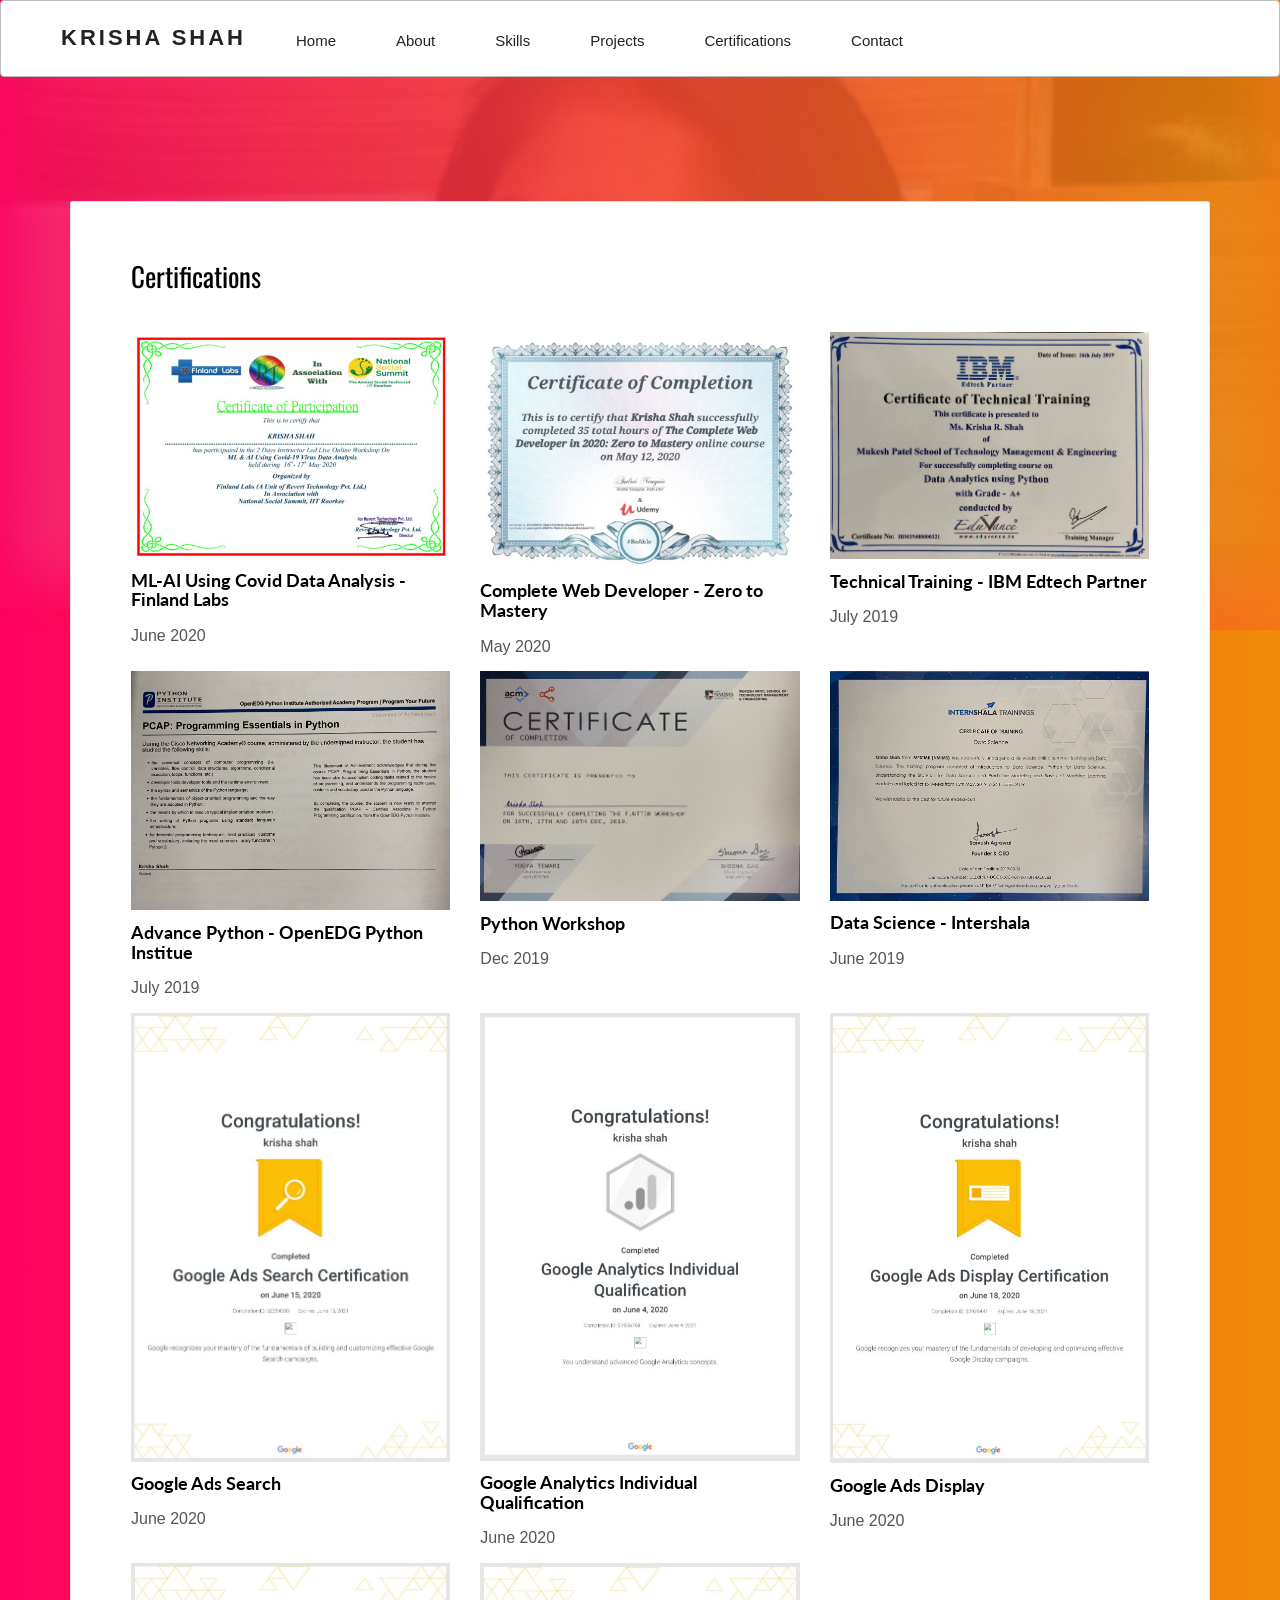
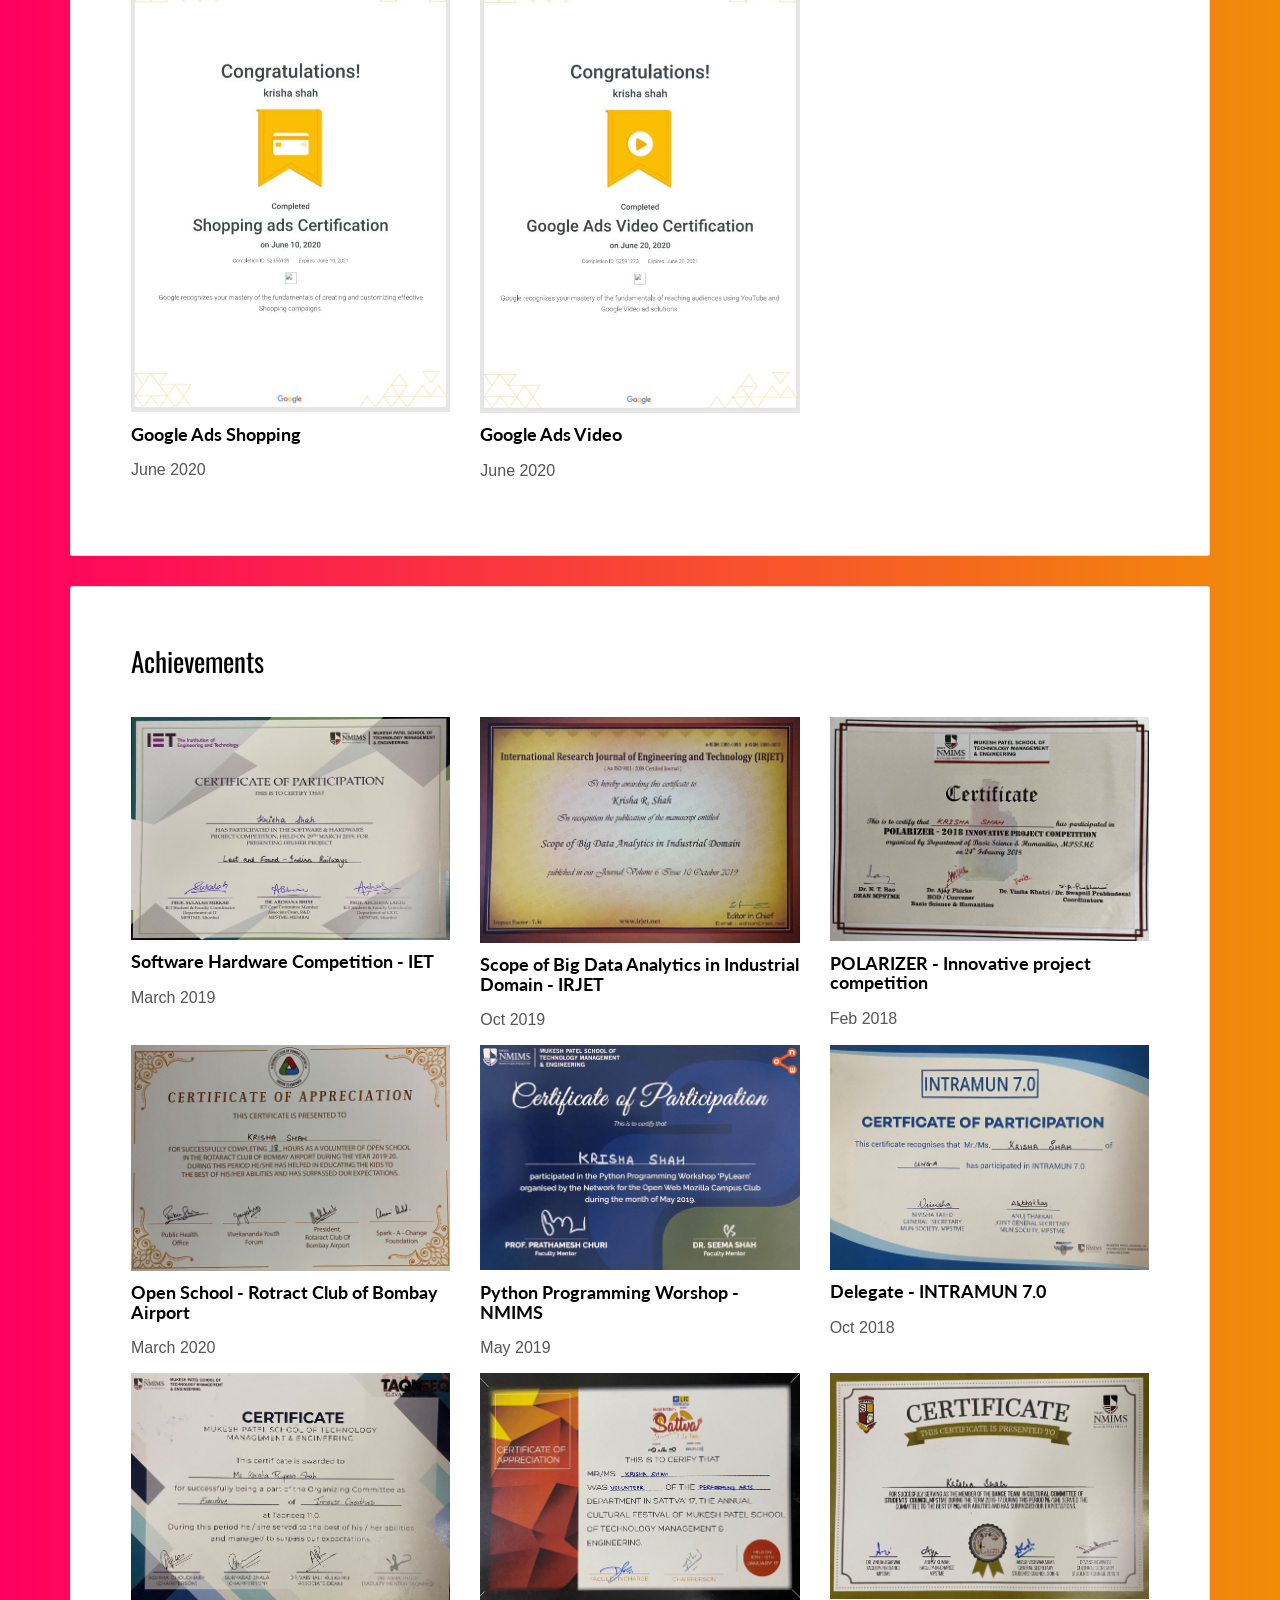
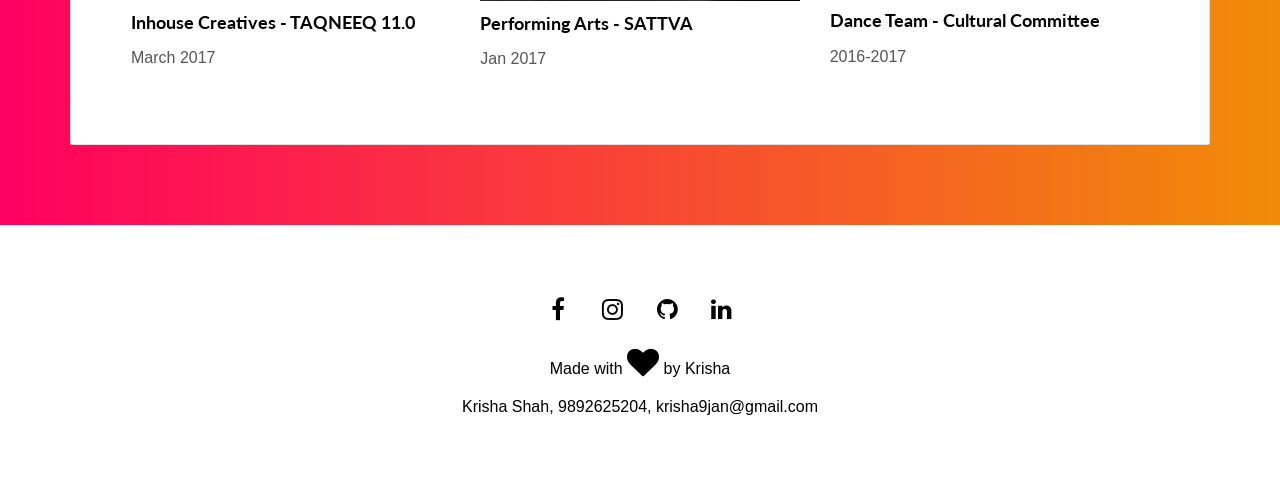
==== certificate.html @ e941fe4f "upload" ====
<!DOCTYPE html>
<html lang="en">
  <head>
    <meta charset="UTF-8">
    <meta content="width=device-width,initial-scale=1" name="viewport">
    <meta content="description" name="description">
    <meta content="A personalized digital CV" name="krisha shah">

    <title>Portfolio | Certificate</title>

    <link rel="apple-touch-icon" sizes="180x180" href="./assets/apple-icon-180x180.png">
    <link href="./assets/favicon.ico" rel="icon">
    <link href="./css/main.d8e0d294un.css" rel="stylesheet">

    <link href="./css/ham-menu.css" rel="stylesheet">
    <link href="./css/footer.css" rel="stylesheet">

  </head>
  <body>
    <!-- Pre loader Start -->
    <div id="preloader" style="display: none;">
      <div id="status" style="display: none;"> 
      </div>
    </div>
    <!-- Preloader End -->
    <div class="background-color-layer" style="background-image: url('./assets/images/img-01.jpg')"></div>
    <main class="content-wrapper">

      <!-- Navbar Menu Start -->
      <nav id="hamnav" class="zone sticky">
        <ul class="main-nav">
          <div class="nav-brand">
            <li><a href="./index.html" style="font-family: 'Raleway', sans-serif; text-decoration: none; ">KRISHA SHAH</a></li>
          </div>
        <!-- [THE HAMBURGER] -->
        <label for="hamburger" style="">&#9776;</label>
        <input type="checkbox" id="hamburger"/>
        <!-- [MENU ITEMS] -->
        
          <div id="hamitems" class="navbar-right">
            <li><a href="./index.html">Home</a></li>
            <li><a href="./index.html">About</a></li>
            <li><a href="./index.html">Skills </a></li>
            <li><a href="./project.html">Projects</a></li>
            <li><a href="./certificate.html">Certifications</a></li>
            <li><a href="./contact.html">Contact</a></li>
          </div>

        </ul>
      </nav>
      <!-- Navbar Menu End -->

    
      <header class="white-text-container section-container">
        <div class="text-center">
          <br>
          <br>
          <br>
          <br>

        </div>
      </header>
      <!-- Add your site or app content here -->
 
 <div class="container">
   <div class="row">
     <div class="col-xs-12">

        <div class="card">
          <div class="card-block">
            <h2>Certifications</h2>
            <div class="row">
              <div class="col-md-4">
                <img src="./assets/images/certificate_1.jpg" class="img-responsive1" alt="">
                <h3 class="h5">ML-AI Using Covid Data Analysis - Finland Labs</h3>
                <p>June 2020</p>
              </div>
              <div class="col-md-4">
                <img src="./assets/images/certificate_2.jpg" class="img-responsive1" alt="">
                <h3 class="h5">Complete Web Developer - Zero to Mastery</h3>
                <p>May 2020</p>
              </div>
              <div class="col-md-4">
                <img src="./assets/images/certificate_3.jpg" class="img-responsive1" alt="">
                <h3 class="h5">Technical Training - IBM Edtech Partner</h3>
                <p>July 2019</p>
              </div>
            </div>
            <div class="row">
              <div class="col-md-4">
                <img src="./assets/images/certificate_4.jpg" class="img-responsive1" alt="">
                <h3 class="h5">Advance Python - OpenEDG Python Institue</h3>
                <p>July 2019</p>
              </div>
              <div class="col-md-4">
                <img src="./assets/images/certificate_5.jpg" class="img-responsive1" alt="">
                <h3 class="h5">Python Workshop</h3>
                <p>Dec 2019</p>
              </div>
              <div class="col-md-4">
                <img src="./assets/images/certificate_6.jpg" class="img-responsive1" alt="">
                <h3 class="h5">Data Science - Intershala</h3>
                <p>June 2019</p>
              </div>
            </div>
            <div class="row">
              <div class="col-md-4">
                <img src="./assets/images/certificate_7.jpg" class="img-responsive1" alt="">
                <h3 class="h5">Google Ads Search</h3>
                <p>June 2020</p>
              </div>
              <div class="col-md-4">
                <img src="./assets/images/certificate_8.jpg" class="img-responsive1" alt="">
                <h3 class="h5">Google Analytics Individual Qualification</h3>
                <p>June 2020</p>
              </div>
              <div class="col-md-4">
                <img src="./assets/images/certificate_9.jpg" class="img-responsive1" alt="">
                <h3 class="h5">Google Ads Display</h3>
                <p>June 2020</p>
              </div>
            </div>
            <div class="row">
              <div class="col-md-4">
                <img src="./assets/images/certificate_10.jpg" class="img-responsive1" alt="">
                <h3 class="h5">Google Ads Shopping</h3>
                <p>June 2020</p>
              </div>
              <div class="col-md-4">
                <img src="./assets/images/certificate_11.jpg" class="img-responsive1" alt="">
                <h3 class="h5">Google Ads Video</h3>
                <p>June 2020</p>
              </div>
              
            </div>
          </div>
        </div>
   
        <div class="card">
          <div class="card-block">
            <h2>Achievements</h2>
            <div class="row">
              <div class="col-md-4">
                <img src="./assets/images/achieve_1.jpg" class="img-responsive1" alt="">
                <h3 class="h5">Software Hardware Competition - IET</h3>
                <p>March 2019</p>
              </div>
              <div class="col-md-4">
                <img src="./assets/images/achieve_2.jpg" class="img-responsive1" alt="">
                <h3 class="h5">Scope of Big Data Analytics in Industrial Domain - IRJET</h3>
                <p>Oct 2019</p>
              </div>
              <div class="col-md-4">
                <img src="./assets/images/achieve_3.jpg" class="img-responsive1" alt="">
                <h3 class="h5">POLARIZER - Innovative project competition</h3>
                <p>Feb 2018</p>
              </div>
            </div>
            <div class="row">
              <div class="col-md-4">
                <img src="./assets/images/achieve_4.jpg" class="img-responsive1" alt="">
                <h3 class="h5">Open School - Rotract Club of Bombay Airport</h3>
                <p>March 2020</p>
              </div>
              <div class="col-md-4">
                <img src="./assets/images/achieve_5.jpg" class="img-responsive1" alt="">
                <h3 class="h5">Python Programming Worshop - NMIMS</h3>
                <p>May 2019</p>
              </div>
              <div class="col-md-4">
                <img src="./assets/images/achieve_6.jpg" class="img-responsive1" alt="">
                <h3 class="h5">Delegate - INTRAMUN 7.0</h3>
                <p>Oct 2018</p>
              </div>
            </div>
            <div class="row">
              <div class="col-md-4">
                <img src="./assets/images/achieve_7.jpg" class="img-responsive1" alt="">
                <h3 class="h5">Inhouse Creatives - TAQNEEQ 11.0</h3>
                <p>March 2017</p>
              </div>
              <div class="col-md-4">
                <img src="./assets/images/achieve_8.jpg" class="img-responsive1" alt="">
                <h3 class="h5">Performing Arts - SATTVA</h3>
                <p>Jan 2017</p>
              </div>
              <div class="col-md-4">
                <img src="./assets/images/achieve_9.jpg" class="img-responsive1" alt="">
                <h3 class="h5">Dance Team - Cultural Committee</h3>
                <p>2016-2017</p>
              </div>
            </div>
          
          </div>
        </div>    
     </div>
   </div>
 </div>
</main>


<section class="footer"> 
  <div class="container tex-center">
    <div class="row">
      <div class="col-xs-12">
        
        <p>
          <a class="fa-icon fa-icon-2x" href="https://www.facebook.com/krisha.shah.7798" title="">
            <i class="fa fa-facebook"></i>
          </a>
          <a class="fa-icon fa-icon-2x" href="https://www.instagram.com/_k_r_i_s_h_a_/" title="">
            <i class="fa fa-instagram"></i>
          </a>
          <a class="fa-icon fa-icon-2x" href="https://github.com/krishashah911" title="">
            <i class="fa fa-github"></i>
          </a>
          <a class="fa-icon fa-icon-2x" href="https://www.linkedin.com/in/krisha-shah-0974bb18b/" title="">
            <i class="fa fa-linkedin"></i>
          </a>
        </p>
      </div>
    </div>
    </div>
    <p class="heart">
            Made with
            <span class="fa fa-heart fa-2x animated pulse"></span> by Krisha
          </p>
          <p class="copyright">
            Krisha Shah, 9892625204, krisha9jan@gmail.com
          </p>
  </div>
</section>



<script>
  document.addEventListener("DOMContentLoaded", function (event) {
     scrollRevelation('.card');
  });
</script>
<script type="text/javascript" src="./main.bc58148c.js"></script>

  </body>
</html>
---- css/main.d8e0d294un.css ----
@import url(https://fonts.googleapis.com/css?family=Lato:400,700|Oswald);
@import url(https://maxcdn.bootstrapcdn.com/font-awesome/4.7.0/css/font-awesome.min.css);

/*!
 * Bootstrap v3.3.7 (http://getbootstrap.com)
 * Copyright 2011-2016 Twitter, Inc.
 * Licensed under MIT (https://github.com/twbs/bootstrap/blob/master/LICENSE)
 */


/*! normalize.css v3.0.3 | MIT License | github.com/necolas/normalize.css */

html {
    font-family: sans-serif;
    -ms-text-size-adjust: 100%;
    -webkit-text-size-adjust: 100%
}

body {
    margin: 0
}

article,
aside,
details,
figcaption,
figure,
footer,
header,
hgroup,
main,
menu,
nav,
section,
summary {
    display: block
}

audio,
canvas,
progress,
video {
    display: inline-block;
    vertical-align: baseline
}

audio:not([controls]) {
    display: none;
    height: 0
}

[hidden],
template {
    display: none
}

a {
    background-color: transparent
}

a:active,
a:hover {
    outline: 0
}

abbr[title] {
    border-bottom: 1px dotted
}

b,
strong {
    font-weight: 700
}

dfn {
    font-style: italic
}

h1 {
    font-size: 2em;
    margin: .67em 0
}

mark {
    background: #ff0;
    color: #000
}

small {
    font-size: 80%
}

sub,
sup {
    font-size: 75%;
    line-height: 0;
    position: relative;
    vertical-align: baseline
}

sup {
    top: -.5em
}

sub {
    bottom: -.25em
}

img {
    border: 0
}

svg:not(:root) {
    overflow: hidden
}

figure {
    margin: 1em 40px
}

hr {
    box-sizing: content-box;
    height: 0
}

pre {
    overflow: auto
}

code,
kbd,
pre,
samp {
    font-family: monospace, monospace;
    font-size: 1em
}

button,
input,
optgroup,
select,
textarea {
    color: inherit;
    font: inherit;
    margin: 0
}

button {
    overflow: visible
}

button,
select {
    text-transform: none
}

button,
html input[type=button],
input[type=reset],
input[type=submit] {
    -webkit-appearance: button;
    cursor: pointer
}

button[disabled],
html input[disabled] {
    cursor: default
}

button::-moz-focus-inner,
input::-moz-focus-inner {
    border: 0;
    padding: 0
}

input {
    line-height: normal
}

input[type=checkbox],
input[type=radio] {
    box-sizing: border-box;
    padding: 0
}

input[type=number]::-webkit-inner-spin-button,
input[type=number]::-webkit-outer-spin-button {
    height: auto
}

input[type=search] {
    -webkit-appearance: textfield;
    box-sizing: content-box
}

input[type=search]::-webkit-search-cancel-button,
input[type=search]::-webkit-search-decoration {
    -webkit-appearance: none
}

fieldset {
    border: 1px solid silver;
    margin: 0 2px;
    padding: .35em .625em .75em
}

textarea {
    overflow: auto
}

optgroup {
    font-weight: 700
}

table {
    border-collapse: collapse;
    border-spacing: 0
}

td,
th {
    padding: 0
}


/*! Source: https://github.com/h5bp/html5-boilerplate/blob/master/src/css/main.css */

@media print {
    *,
    :after,
    :before {
        background: transparent!important;
        color: #000!important;
        box-shadow: none!important;
        text-shadow: none!important
    }
    a,
    a:visited {
        text-decoration: underline
    }
    a[href]:after {
        content: " (" attr(href) ")"
    }
    abbr[title]:after {
        content: " (" attr(title) ")"
    }
    a[href^="#"]:after,
    a[href^="javascript:"]:after {
        content: ""
    }
    blockquote,
    pre {
        border: 1px solid #999;
        page-break-inside: avoid
    }
    thead {
        display: table-header-group
    }
    img,
    tr {
        page-break-inside: avoid
    }
    img {
        max-width: 100%!important
    }
    h2,
    h3,
    p {
        orphans: 3;
        widows: 3
    }
    h2,
    h3 {
        page-break-after: avoid
    }
    .navbar {
        display: none
    }
    .btn>.caret,
    .dropup>.btn>.caret {
        border-top-color: #000!important
    }
    .label {
        border: 1px solid #000
    }
    .table {
        border-collapse: collapse!important
    }
    .table td,
    .table th {
        background-color: #fff!important
    }
    .table-bordered td,
    .table-bordered th {
        border: 1px solid #ddd!important
    }
}

*,
:after,
:before {
    -webkit-box-sizing: border-box;
    -moz-box-sizing: border-box;
    box-sizing: border-box
}

html {
    font-size: 10px;
    -webkit-tap-highlight-color: transparent
}

body {
    font-family: Lato, Helvetica, Arial, sans-serif;
    font-size: 16px;
    line-height: 1.58;
    color: #555;
    background-color: #fff
}

button,
input,
select,
textarea {
    font-family: inherit;
    font-size: inherit;
    line-height: inherit
}

a {
    color: #ff0060;
    text-decoration: none
}

a:focus,
a:hover {
    color: #b30043;
    text-decoration: underline
}

a:focus {
    outline: 5px auto -webkit-focus-ring-color;
    outline-offset: -2px
}

figure {
    margin: 0
}

img {
    vertical-align: middle
}

.img-responsive {
    display: block;
    max-width: 100%;
    height: auto;
    border-radius: 0.85em;
    transition: transform 1s;
}

.img-responsive1 {
    display: block;
    max-width: 100%;
    height: auto;
}

.img-responsive:hover {
  transform: scale(1.1);
}


.img-rounded {
    border-radius: 6px
}

.img-thumbnail {
    padding: 4px;
    line-height: 1.58;
    background-color: #fff;
    border: 1px solid #ddd;
    border-radius: 4px;
    -webkit-transition: all .2s ease-in-out;
    -o-transition: all .2s ease-in-out;
    transition: all .2s ease-in-out;
    display: inline-block;
    max-width: 100%;
    height: auto
}

.img-circle {
    border-radius: 50%
}

hr {
    margin-top: 25px;
    margin-bottom: 25px;
    border: 0;
    border-top: 1px solid #eee
}

.sr-only {
    position: absolute;
    width: 1px;
    height: 1px;
    margin: -1px;
    padding: 0;
    overflow: hidden;
    clip: rect(0, 0, 0, 0);
    border: 0
}

.sr-only-focusable:active,
.sr-only-focusable:focus {
    position: static;
    width: auto;
    height: auto;
    margin: 0;
    overflow: visible;
    clip: auto
}

[role=button] {
    cursor: pointer
}

.h1,
.h2,
.h3,
.h4,
.h5,
.h6,
h1,
h2,
h3,
h4,
h5,
h6 {
    font-family: Oswald, Helvetica, Arial, sans-serif;
    font-weight: 400;
    line-height: 1.1;
    color: #000
}

.h1 .small,
.h1 small,
.h2 .small,
.h2 small,
.h3 .small,
.h3 small,
.h4 .small,
.h4 small,
.h5 .small,
.h5 small,
.h6 .small,
.h6 small,
h1 .small,
h1 small,
h2 .small,
h2 small,
h3 .small,
h3 small,
h4 .small,
h4 small,
h5 .small,
h5 small,
h6 .small,
h6 small {
    font-weight: 400;
    line-height: 1;
    color: #777
}

.h1,
.h2,
.h3,
h1,
h2,
h3 {
    margin-top: 25px;
    margin-bottom: 12.5px
}

.h1 .small,
.h1 small,
.h2 .small,
.h2 small,
.h3 .small,
.h3 small,
h1 .small,
h1 small,
h2 .small,
h2 small,
h3 .small,
h3 small {
    font-size: 65%
}

.h4,
.h5,
.h6,
h4,
h5,
h6 {
    margin-top: 12.5px;
    margin-bottom: 12.5px
}

.h4 .small,
.h4 small,
.h5 .small,
.h5 small,
.h6 .small,
.h6 small,
h4 .small,
h4 small,
h5 .small,
h5 small,
h6 .small,
h6 small {
    font-size: 75%
}

.h1,
h1 {
    font-size: 63px
}

.h2,
h2 {
    font-size: 27px
}

.h3,
.h4,
h3,
h4 {
    font-size: 20px
}

.h5,
h5 {
    font-size: 18px
}

.h6,
h6 {
    font-size: 14px
}

p {
    margin: 0 0 12.5px
}

.lead {
    margin-bottom: 25px;
    font-size: 18px;
    font-weight: 300;
    line-height: 1.4
}

@media (min-width:768px) {
    .lead {
        font-size: 24px
    }
}

.small,
small {
    font-size: 87%
}

.mark,
mark {
    background-color: #fcf8e3;
    padding: .2em
}

.text-left {
    text-align: left
}

.text-right {
    text-align: right
}

.text-center {
    text-align: center
}

.text-justify {
    text-align: justify
}

.text-nowrap {
    white-space: nowrap
}

.text-lowercase {
    text-transform: lowercase
}

.initialism,
.text-uppercase {
    text-transform: uppercase
}

.text-capitalize {
    text-transform: capitalize
}

.text-muted {
    color: #777
}

.text-primary {
    color: #ff0060
}

a.text-primary:focus,
a.text-primary:hover {
    color: #cc004d
}

.text-success {
    color: #fff
}

a.text-success:focus,
a.text-success:hover {
    color: #e6e6e6
}

.text-info {
    color: #31708f
}

a.text-info:focus,
a.text-info:hover {
    color: #245269
}

.text-warning {
    color: #8a6d3b
}

a.text-warning:focus,
a.text-warning:hover {
    color: #66512c
}

.text-danger {
    color: #fff
}

a.text-danger:focus,
a.text-danger:hover {
    color: #e6e6e6
}

.bg-primary {
    color: #fff;
    background-color: #ff0060
}

a.bg-primary:focus,
a.bg-primary:hover {
    background-color: #cc004d
}

.bg-success {
    background-color: #87e329
}

a.bg-success:focus,
a.bg-success:hover {
    background-color: #6dc019
}

.bg-info {
    background-color: #d9edf7
}

a.bg-info:focus,
a.bg-info:hover {
    background-color: #afd9ee
}

.bg-warning {
    background-color: #fcf8e3
}

a.bg-warning:focus,
a.bg-warning:hover {
    background-color: #f7ecb5
}

.bg-danger {
    background-color: #ff2c74
}

a.bg-danger:focus,
a.bg-danger:hover {
    background-color: #f80055
}

.page-header {
    padding-bottom: 11.5px;
    margin: 50px 0 25px;
    border-bottom: 1px solid #eee
}

ol,
ul {
    margin-top: 0;
    margin-bottom: 12.5px
}

ol ol,
ol ul,
ul ol,
ul ul {
    margin-bottom: 0
}

.list-inline,
.list-unstyled {
    padding-left: 0;
    list-style: none
}

.list-inline {
    margin-left: -5px
}

.list-inline>li {
    display: inline-block;
    padding-left: 5px;
    padding-right: 5px
}

dl {
    margin-top: 0;
    margin-bottom: 25px
}

dd,
dt {
    line-height: 1.58
}

dt {
    font-weight: 700
}

dd {
    margin-left: 0
}

.dl-horizontal dd:after,
.dl-horizontal dd:before {
    content: " ";
    display: table
}

.dl-horizontal dd:after {
    clear: both
}

@media (min-width:768px) {
    .dl-horizontal dt {
        float: left;
        width: 160px;
        clear: left;
        text-align: right;
        overflow: hidden;
        text-overflow: ellipsis;
        white-space: nowrap
    }
    .dl-horizontal dd {
        margin-left: 180px
    }
}

abbr[data-original-title],
abbr[title] {
    cursor: help;
    border-bottom: 1px dotted #777
}

.initialism {
    font-size: 90%
}

blockquote {
    padding: 12.5px 25px;
    margin: 0 0 25px;
    font-size: 20px;
    border-left: 5px solid #eee
}

blockquote ol:last-child,
blockquote p:last-child,
blockquote ul:last-child {
    margin-bottom: 0
}

blockquote .small,
blockquote footer,
blockquote small {
    display: block;
    font-size: 80%;
    line-height: 1.58;
    color: #777
}

blockquote .small:before,
blockquote footer:before,
blockquote small:before {
    content: "\2014   \A0"
}

.blockquote-reverse,
blockquote.pull-right {
    padding-right: 15px;
    padding-left: 0;
    border-right: 5px solid #eee;
    border-left: 0;
    text-align: right
}

.blockquote-reverse .small:before,
.blockquote-reverse footer:before,
.blockquote-reverse small:before,
blockquote.pull-right .small:before,
blockquote.pull-right footer:before,
blockquote.pull-right small:before {
    content: ""
}

.blockquote-reverse .small:after,
.blockquote-reverse footer:after,
.blockquote-reverse small:after,
blockquote.pull-right .small:after,
blockquote.pull-right footer:after,
blockquote.pull-right small:after {
    content: "\A0   \2014"
}

address {
    margin-bottom: 25px;
    font-style: normal;
    line-height: 1.58
}

code,
kbd,
pre,
samp {
    font-family: Menlo, Monaco, Consolas, Courier New, monospace
}

code {
    color: #c7254e;
    background-color: #f9f2f4;
    border-radius: 4px
}

code,
kbd {
    padding: 2px 4px;
    font-size: 90%
}

kbd {
    color: #fff;
    background-color: #333;
    border-radius: 3px;
    box-shadow: inset 0 -1px 0 rgba(0, 0, 0, .25)
}

kbd kbd {
    padding: 0;
    font-size: 100%;
    font-weight: 700;
    box-shadow: none
}

pre {
    display: block;
    padding: 12px;
    margin: 0 0 12.5px;
    font-size: 15px;
    line-height: 1.58;
    word-break: break-all;
    word-wrap: break-word;
    color: #333;
    background-color: #f5f5f5;
    border: 1px solid #ccc;
    border-radius: 4px
}

pre code {
    padding: 0;
    font-size: inherit;
    color: inherit;
    white-space: pre-wrap;
    background-color: transparent;
    border-radius: 0
}

.pre-scrollable {
    max-height: 340px;
    overflow-y: scroll
}

.container {
    margin-right: auto;
    margin-left: auto;
    padding-left: 15px;
    padding-right: 15px
}

.container:after,
.container:before {
    content: " ";
    display: table
}

.container:after {
    clear: both
}

@media (min-width:768px) {
    .container {
        width: 750px
    }
}

@media (min-width:992px) {
    .container {
        width: 970px
    }
}

@media (min-width:1200px) {
    .container {
        width: 1170px
    }
}

.container-fluid {
    margin-right: auto;
    margin-left: auto;
    padding-left: 15px;
    padding-right: 15px
}

.container-fluid:after,
.container-fluid:before {
    content: " ";
    display: table
}

.container-fluid:after {
    clear: both
}

.row {
    margin-left: -15px;
    margin-right: -15px
}

.row:after,
.row:before {
    content: " ";
    display: table
}

.row:after {
    clear: both
}

.col-lg-1,
.col-lg-2,
.col-lg-3,
.col-lg-4,
.col-lg-5,
.col-lg-6,
.col-lg-7,
.col-lg-8,
.col-lg-9,
.col-lg-10,
.col-lg-11,
.col-lg-12,
.col-md-1,
.col-md-2,
.col-md-3,
.col-md-4,
.col-md-5,
.col-md-6,
.col-md-7,
.col-md-8,
.col-md-9,
.col-md-10,
.col-md-11,
.col-md-12,
.col-sm-1,
.col-sm-2,
.col-sm-3,
.col-sm-4,
.col-sm-5,
.col-sm-6,
.col-sm-7,
.col-sm-8,
.col-sm-9,
.col-sm-10,
.col-sm-11,
.col-sm-12,
.col-xs-1,
.col-xs-2,
.col-xs-3,
.col-xs-4,
.col-xs-5,
.col-xs-6,
.col-xs-7,
.col-xs-8,
.col-xs-9,
.col-xs-10,
.col-xs-11,
.col-xs-12 {
    position: relative;
    min-height: 1px;
    padding-left: 15px;
    padding-right: 15px
}

.col-xs-1,
.col-xs-2,
.col-xs-3,
.col-xs-4,
.col-xs-5,
.col-xs-6,
.col-xs-7,
.col-xs-8,
.col-xs-9,
.col-xs-10,
.col-xs-11,
.col-xs-12 {
    float: left
}

.col-xs-1 {
    width: 8.33333%
}

.col-xs-2 {
    width: 16.66667%
}

.col-xs-3 {
    width: 25%
}

.col-xs-4 {
    width: 33.33333%
}

.col-xs-5 {
    width: 41.66667%
}

.col-xs-6 {
    width: 50%
}

.col-xs-7 {
    width: 58.33333%
}

.col-xs-8 {
    width: 66.66667%
}

.col-xs-9 {
    width: 75%
}

.col-xs-10 {
    width: 83.33333%
}

.col-xs-11 {
    width: 91.66667%
}

.col-xs-12 {
    width: 100%
}

.col-xs-pull-0 {
    right: auto
}

.col-xs-pull-1 {
    right: 8.33333%
}

.col-xs-pull-2 {
    right: 16.66667%
}

.col-xs-pull-3 {
    right: 25%
}

.col-xs-pull-4 {
    right: 33.33333%
}

.col-xs-pull-5 {
    right: 41.66667%
}

.col-xs-pull-6 {
    right: 50%
}

.col-xs-pull-7 {
    right: 58.33333%
}

.col-xs-pull-8 {
    right: 66.66667%
}

.col-xs-pull-9 {
    right: 75%
}

.col-xs-pull-10 {
    right: 83.33333%
}

.col-xs-pull-11 {
    right: 91.66667%
}

.col-xs-pull-12 {
    right: 100%
}

.col-xs-push-0 {
    left: auto
}

.col-xs-push-1 {
    left: 8.33333%
}

.col-xs-push-2 {
    left: 16.66667%
}

.col-xs-push-3 {
    left: 25%
}

.col-xs-push-4 {
    left: 33.33333%
}

.col-xs-push-5 {
    left: 41.66667%
}

.col-xs-push-6 {
    left: 50%
}

.col-xs-push-7 {
    left: 58.33333%
}

.col-xs-push-8 {
    left: 66.66667%
}

.col-xs-push-9 {
    left: 75%
}

.col-xs-push-10 {
    left: 83.33333%
}

.col-xs-push-11 {
    left: 91.66667%
}

.col-xs-push-12 {
    left: 100%
}

.col-xs-offset-0 {
    margin-left: 0
}

.col-xs-offset-1 {
    margin-left: 8.33333%
}

.col-xs-offset-2 {
    margin-left: 16.66667%
}

.col-xs-offset-3 {
    margin-left: 25%
}

.col-xs-offset-4 {
    margin-left: 33.33333%
}

.col-xs-offset-5 {
    margin-left: 41.66667%
}

.col-xs-offset-6 {
    margin-left: 50%
}

.col-xs-offset-7 {
    margin-left: 58.33333%
}

.col-xs-offset-8 {
    margin-left: 66.66667%
}

.col-xs-offset-9 {
    margin-left: 75%
}

.col-xs-offset-10 {
    margin-left: 83.33333%
}

.col-xs-offset-11 {
    margin-left: 91.66667%
}

.col-xs-offset-12 {
    margin-left: 100%
}

@media (min-width:768px) {
    .col-sm-1,
    .col-sm-2,
    .col-sm-3,
    .col-sm-4,
    .col-sm-5,
    .col-sm-6,
    .col-sm-7,
    .col-sm-8,
    .col-sm-9,
    .col-sm-10,
    .col-sm-11,
    .col-sm-12 {
        float: left
    }
    .col-sm-1 {
        width: 8.33333%
    }
    .col-sm-2 {
        width: 16.66667%
    }
    .col-sm-3 {
        width: 25%
    }
    .col-sm-4 {
        width: 33.33333%
    }
    .col-sm-5 {
        width: 41.66667%
    }
    .col-sm-6 {
        width: 50%
    }
    .col-sm-7 {
        width: 58.33333%
    }
    .col-sm-8 {
        width: 66.66667%
    }
    .col-sm-9 {
        width: 75%
    }
    .col-sm-10 {
        width: 83.33333%
    }
    .col-sm-11 {
        width: 91.66667%
    }
    .col-sm-12 {
        width: 100%
    }
    .col-sm-pull-0 {
        right: auto
    }
    .col-sm-pull-1 {
        right: 8.33333%
    }
    .col-sm-pull-2 {
        right: 16.66667%
    }
    .col-sm-pull-3 {
        right: 25%
    }
    .col-sm-pull-4 {
        right: 33.33333%
    }
    .col-sm-pull-5 {
        right: 41.66667%
    }
    .col-sm-pull-6 {
        right: 50%
    }
    .col-sm-pull-7 {
        right: 58.33333%
    }
    .col-sm-pull-8 {
        right: 66.66667%
    }
    .col-sm-pull-9 {
        right: 75%
    }
    .col-sm-pull-10 {
        right: 83.33333%
    }
    .col-sm-pull-11 {
        right: 91.66667%
    }
    .col-sm-pull-12 {
        right: 100%
    }
    .col-sm-push-0 {
        left: auto
    }
    .col-sm-push-1 {
        left: 8.33333%
    }
    .col-sm-push-2 {
        left: 16.66667%
    }
    .col-sm-push-3 {
        left: 25%
    }
    .col-sm-push-4 {
        left: 33.33333%
    }
    .col-sm-push-5 {
        left: 41.66667%
    }
    .col-sm-push-6 {
        left: 50%
    }
    .col-sm-push-7 {
        left: 58.33333%
    }
    .col-sm-push-8 {
        left: 66.66667%
    }
    .col-sm-push-9 {
        left: 75%
    }
    .col-sm-push-10 {
        left: 83.33333%
    }
    .col-sm-push-11 {
        left: 91.66667%
    }
    .col-sm-push-12 {
        left: 100%
    }
    .col-sm-offset-0 {
        margin-left: 0
    }
    .col-sm-offset-1 {
        margin-left: 8.33333%
    }
    .col-sm-offset-2 {
        margin-left: 16.66667%
    }
    .col-sm-offset-3 {
        margin-left: 25%
    }
    .col-sm-offset-4 {
        margin-left: 33.33333%
    }
    .col-sm-offset-5 {
        margin-left: 41.66667%
    }
    .col-sm-offset-6 {
        margin-left: 50%
    }
    .col-sm-offset-7 {
        margin-left: 58.33333%
    }
    .col-sm-offset-8 {
        margin-left: 66.66667%
    }
    .col-sm-offset-9 {
        margin-left: 75%
    }
    .col-sm-offset-10 {
        margin-left: 83.33333%
    }
    .col-sm-offset-11 {
        margin-left: 91.66667%
    }
    .col-sm-offset-12 {
        margin-left: 100%
    }
}

@media (min-width:992px) {
    .col-md-1,
    .col-md-2,
    .col-md-3,
    .col-md-4,
    .col-md-5,
    .col-md-6,
    .col-md-7,
    .col-md-8,
    .col-md-9,
    .col-md-10,
    .col-md-11,
    .col-md-12 {
        float: left
    }
    .col-md-1 {
        width: 8.33333%
    }
    .col-md-2 {
        width: 16.66667%
    }
    .col-md-3 {
        width: 25%
    }
    .col-md-4 {
        width: 33.33333%
    }
    .col-md-5 {
        width: 41.66667%
    }
    .col-md-6 {
        width: 50%
    }
    .col-md-7 {
        width: 58.33333%
    }
    .col-md-8 {
        width: 66.66667%
    }
    .col-md-9 {
        width: 75%
    }
    .col-md-10 {
        width: 83.33333%
    }
    .col-md-11 {
        width: 91.66667%
    }
    .col-md-12 {
        width: 100%
    }
    .col-md-pull-0 {
        right: auto
    }
    .col-md-pull-1 {
        right: 8.33333%
    }
    .col-md-pull-2 {
        right: 16.66667%
    }
    .col-md-pull-3 {
        right: 25%
    }
    .col-md-pull-4 {
        right: 33.33333%
    }
    .col-md-pull-5 {
        right: 41.66667%
    }
    .col-md-pull-6 {
        right: 50%
    }
    .col-md-pull-7 {
        right: 58.33333%
    }
    .col-md-pull-8 {
        right: 66.66667%
    }
    .col-md-pull-9 {
        right: 75%
    }
    .col-md-pull-10 {
        right: 83.33333%
    }
    .col-md-pull-11 {
        right: 91.66667%
    }
    .col-md-pull-12 {
        right: 100%
    }
    .col-md-push-0 {
        left: auto
    }
    .col-md-push-1 {
        left: 8.33333%
    }
    .col-md-push-2 {
        left: 16.66667%
    }
    .col-md-push-3 {
        left: 25%
    }
    .col-md-push-4 {
        left: 33.33333%
    }
    .col-md-push-5 {
        left: 41.66667%
    }
    .col-md-push-6 {
        left: 50%
    }
    .col-md-push-7 {
        left: 58.33333%
    }
    .col-md-push-8 {
        left: 66.66667%
    }
    .col-md-push-9 {
        left: 75%
    }
    .col-md-push-10 {
        left: 83.33333%
    }
    .col-md-push-11 {
        left: 91.66667%
    }
    .col-md-push-12 {
        left: 100%
    }
    .col-md-offset-0 {
        margin-left: 0
    }
    .col-md-offset-1 {
        margin-left: 8.33333%
    }
    .col-md-offset-2 {
        margin-left: 16.66667%
    }
    .col-md-offset-3 {
        margin-left: 25%
    }
    .col-md-offset-4 {
        margin-left: 33.33333%
    }
    .col-md-offset-5 {
        margin-left: 41.66667%
    }
    .col-md-offset-6 {
        margin-left: 50%
    }
    .col-md-offset-7 {
        margin-left: 58.33333%
    }
    .col-md-offset-8 {
        margin-left: 66.66667%
    }
    .col-md-offset-9 {
        margin-left: 75%
    }
    .col-md-offset-10 {
        margin-left: 83.33333%
    }
    .col-md-offset-11 {
        margin-left: 91.66667%
    }
    .col-md-offset-12 {
        margin-left: 100%
    }
}

@media (min-width:1200px) {
    .col-lg-1,
    .col-lg-2,
    .col-lg-3,
    .col-lg-4,
    .col-lg-5,
    .col-lg-6,
    .col-lg-7,
    .col-lg-8,
    .col-lg-9,
    .col-lg-10,
    .col-lg-11,
    .col-lg-12 {
        float: left
    }
    .col-lg-1 {
        width: 8.33333%
    }
    .col-lg-2 {
        width: 16.66667%
    }
    .col-lg-3 {
        width: 25%
    }
    .col-lg-4 {
        width: 33.33333%
    }
    .col-lg-5 {
        width: 41.66667%
    }
    .col-lg-6 {
        width: 50%
    }
    .col-lg-7 {
        width: 58.33333%
    }
    .col-lg-8 {
        width: 66.66667%
    }
    .col-lg-9 {
        width: 75%
    }
    .col-lg-10 {
        width: 83.33333%
    }
    .col-lg-11 {
        width: 91.66667%
    }
    .col-lg-12 {
        width: 100%
    }
    .col-lg-pull-0 {
        right: auto
    }
    .col-lg-pull-1 {
        right: 8.33333%
    }
    .col-lg-pull-2 {
        right: 16.66667%
    }
    .col-lg-pull-3 {
        right: 25%
    }
    .col-lg-pull-4 {
        right: 33.33333%
    }
    .col-lg-pull-5 {
        right: 41.66667%
    }
    .col-lg-pull-6 {
        right: 50%
    }
    .col-lg-pull-7 {
        right: 58.33333%
    }
    .col-lg-pull-8 {
        right: 66.66667%
    }
    .col-lg-pull-9 {
        right: 75%
    }
    .col-lg-pull-10 {
        right: 83.33333%
    }
    .col-lg-pull-11 {
        right: 91.66667%
    }
    .col-lg-pull-12 {
        right: 100%
    }
    .col-lg-push-0 {
        left: auto
    }
    .col-lg-push-1 {
        left: 8.33333%
    }
    .col-lg-push-2 {
        left: 16.66667%
    }
    .col-lg-push-3 {
        left: 25%
    }
    .col-lg-push-4 {
        left: 33.33333%
    }
    .col-lg-push-5 {
        left: 41.66667%
    }
    .col-lg-push-6 {
        left: 50%
    }
    .col-lg-push-7 {
        left: 58.33333%
    }
    .col-lg-push-8 {
        left: 66.66667%
    }
    .col-lg-push-9 {
        left: 75%
    }
    .col-lg-push-10 {
        left: 83.33333%
    }
    .col-lg-push-11 {
        left: 91.66667%
    }
    .col-lg-push-12 {
        left: 100%
    }
    .col-lg-offset-0 {
        margin-left: 0
    }
    .col-lg-offset-1 {
        margin-left: 8.33333%
    }
    .col-lg-offset-2 {
        margin-left: 16.66667%
    }
    .col-lg-offset-3 {
        margin-left: 25%
    }
    .col-lg-offset-4 {
        margin-left: 33.33333%
    }
    .col-lg-offset-5 {
        margin-left: 41.66667%
    }
    .col-lg-offset-6 {
        margin-left: 50%
    }
    .col-lg-offset-7 {
        margin-left: 58.33333%
    }
    .col-lg-offset-8 {
        margin-left: 66.66667%
    }
    .col-lg-offset-9 {
        margin-left: 75%
    }
    .col-lg-offset-10 {
        margin-left: 83.33333%
    }
    .col-lg-offset-11 {
        margin-left: 91.66667%
    }
    .col-lg-offset-12 {
        margin-left: 100%
    }
}

table {
    background-color: transparent
}

caption {
    padding-top: 8px;
    padding-bottom: 8px;
    color: #777
}

caption,
th {
    text-align: left
}

.table {
    width: 100%;
    max-width: 100%;
    margin-bottom: 25px
}

.table>tbody>tr>td,
.table>tbody>tr>th,
.table>tfoot>tr>td,
.table>tfoot>tr>th,
.table>thead>tr>td,
.table>thead>tr>th {
    padding: 8px;
    line-height: 1.58;
    vertical-align: top;
    border-top: 1px solid #ddd
}

.table>thead>tr>th {
    vertical-align: bottom;
    border-bottom: 2px solid #ddd
}

.table>caption+thead>tr:first-child>td,
.table>caption+thead>tr:first-child>th,
.table>colgroup+thead>tr:first-child>td,
.table>colgroup+thead>tr:first-child>th,
.table>thead:first-child>tr:first-child>td,
.table>thead:first-child>tr:first-child>th {
    border-top: 0
}

.table>tbody+tbody {
    border-top: 2px solid #ddd
}

.table .table {
    background-color: #fff
}

.table-condensed>tbody>tr>td,
.table-condensed>tbody>tr>th,
.table-condensed>tfoot>tr>td,
.table-condensed>tfoot>tr>th,
.table-condensed>thead>tr>td,
.table-condensed>thead>tr>th {
    padding: 5px
}

.table-bordered,
.table-bordered>tbody>tr>td,
.table-bordered>tbody>tr>th,
.table-bordered>tfoot>tr>td,
.table-bordered>tfoot>tr>th,
.table-bordered>thead>tr>td,
.table-bordered>thead>tr>th {
    border: 1px solid #ddd
}

.table-bordered>thead>tr>td,
.table-bordered>thead>tr>th {
    border-bottom-width: 2px
}

.table-striped>tbody>tr:nth-of-type(odd) {
    background-color: #f9f9f9
}

.table-hover>tbody>tr:hover {
    background-color: #f5f5f5
}

table col[class*=col-] {
    position: static;
    float: none;
    display: table-column
}

table td[class*=col-],
table th[class*=col-] {
    position: static;
    float: none;
    display: table-cell
}

.table>tbody>tr.active>td,
.table>tbody>tr.active>th,
.table>tbody>tr>td.active,
.table>tbody>tr>th.active,
.table>tfoot>tr.active>td,
.table>tfoot>tr.active>th,
.table>tfoot>tr>td.active,
.table>tfoot>tr>th.active,
.table>thead>tr.active>td,
.table>thead>tr.active>th,
.table>thead>tr>td.active,
.table>thead>tr>th.active {
    background-color: #f5f5f5
}

.table-hover>tbody>tr.active:hover>td,
.table-hover>tbody>tr.active:hover>th,
.table-hover>tbody>tr:hover>.active,
.table-hover>tbody>tr>td.active:hover,
.table-hover>tbody>tr>th.active:hover {
    background-color: #e8e8e8
}

.table>tbody>tr.success>td,
.table>tbody>tr.success>th,
.table>tbody>tr>td.success,
.table>tbody>tr>th.success,
.table>tfoot>tr.success>td,
.table>tfoot>tr.success>th,
.table>tfoot>tr>td.success,
.table>tfoot>tr>th.success,
.table>thead>tr.success>td,
.table>thead>tr.success>th,
.table>thead>tr>td.success,
.table>thead>tr>th.success {
    background-color: #87e329
}

.table-hover>tbody>tr.success:hover>td,
.table-hover>tbody>tr.success:hover>th,
.table-hover>tbody>tr:hover>.success,
.table-hover>tbody>tr>td.success:hover,
.table-hover>tbody>tr>th.success:hover {
    background-color: #7ad61c
}

.table>tbody>tr.info>td,
.table>tbody>tr.info>th,
.table>tbody>tr>td.info,
.table>tbody>tr>th.info,
.table>tfoot>tr.info>td,
.table>tfoot>tr.info>th,
.table>tfoot>tr>td.info,
.table>tfoot>tr>th.info,
.table>thead>tr.info>td,
.table>thead>tr.info>th,
.table>thead>tr>td.info,
.table>thead>tr>th.info {
    background-color: #d9edf7
}

.table-hover>tbody>tr.info:hover>td,
.table-hover>tbody>tr.info:hover>th,
.table-hover>tbody>tr:hover>.info,
.table-hover>tbody>tr>td.info:hover,
.table-hover>tbody>tr>th.info:hover {
    background-color: #c4e3f3
}

.table>tbody>tr.warning>td,
.table>tbody>tr.warning>th,
.table>tbody>tr>td.warning,
.table>tbody>tr>th.warning,
.table>tfoot>tr.warning>td,
.table>tfoot>tr.warning>th,
.table>tfoot>tr>td.warning,
.table>tfoot>tr>th.warning,
.table>thead>tr.warning>td,
.table>thead>tr.warning>th,
.table>thead>tr>td.warning,
.table>thead>tr>th.warning {
    background-color: #fcf8e3
}

.table-hover>tbody>tr.warning:hover>td,
.table-hover>tbody>tr.warning:hover>th,
.table-hover>tbody>tr:hover>.warning,
.table-hover>tbody>tr>td.warning:hover,
.table-hover>tbody>tr>th.warning:hover {
    background-color: #faf2cc
}

.table>tbody>tr.danger>td,
.table>tbody>tr.danger>th,
.table>tbody>tr>td.danger,
.table>tbody>tr>th.danger,
.table>tfoot>tr.danger>td,
.table>tfoot>tr.danger>th,
.table>tfoot>tr>td.danger,
.table>tfoot>tr>th.danger,
.table>thead>tr.danger>td,
.table>thead>tr.danger>th,
.table>thead>tr>td.danger,
.table>thead>tr>th.danger {
    background-color: #ff2c74
}

.table-hover>tbody>tr.danger:hover>td,
.table-hover>tbody>tr.danger:hover>th,
.table-hover>tbody>tr:hover>.danger,
.table-hover>tbody>tr>td.danger:hover,
.table-hover>tbody>tr>th.danger:hover {
    background-color: #ff1363
}

.table-responsive {
    overflow-x: auto;
    min-height: .01%
}

@media screen and (max-width:767px) {
    .table-responsive {
        width: 100%;
        margin-bottom: 18.75px;
        overflow-y: hidden;
        -ms-overflow-style: -ms-autohiding-scrollbar;
        border: 1px solid #ddd
    }
    .table-responsive>.table {
        margin-bottom: 0
    }
    .table-responsive>.table>tbody>tr>td,
    .table-responsive>.table>tbody>tr>th,
    .table-responsive>.table>tfoot>tr>td,
    .table-responsive>.table>tfoot>tr>th,
    .table-responsive>.table>thead>tr>td,
    .table-responsive>.table>thead>tr>th {
        white-space: nowrap
    }
    .table-responsive>.table-bordered {
        border: 0
    }
    .table-responsive>.table-bordered>tbody>tr>td:first-child,
    .table-responsive>.table-bordered>tbody>tr>th:first-child,
    .table-responsive>.table-bordered>tfoot>tr>td:first-child,
    .table-responsive>.table-bordered>tfoot>tr>th:first-child,
    .table-responsive>.table-bordered>thead>tr>td:first-child,
    .table-responsive>.table-bordered>thead>tr>th:first-child {
        border-left: 0
    }
    .table-responsive>.table-bordered>tbody>tr>td:last-child,
    .table-responsive>.table-bordered>tbody>tr>th:last-child,
    .table-responsive>.table-bordered>tfoot>tr>td:last-child,
    .table-responsive>.table-bordered>tfoot>tr>th:last-child,
    .table-responsive>.table-bordered>thead>tr>td:last-child,
    .table-responsive>.table-bordered>thead>tr>th:last-child {
        border-right: 0
    }
    .table-responsive>.table-bordered>tbody>tr:last-child>td,
    .table-responsive>.table-bordered>tbody>tr:last-child>th,
    .table-responsive>.table-bordered>tfoot>tr:last-child>td,
    .table-responsive>.table-bordered>tfoot>tr:last-child>th {
        border-bottom: 0
    }
}

fieldset {
    margin: 0;
    min-width: 0
}

fieldset,
legend {
    padding: 0;
    border: 0
}

legend {
    display: block;
    width: 100%;
    margin-bottom: 25px;
    font-size: 24px;
    line-height: inherit;
    color: #333;
    border-bottom: 1px solid #e5e5e5
}

label {
    display: inline-block;
    max-width: 100%;
    margin-bottom: 5px;
    font-weight: 700
}

input[type=search] {
    -webkit-box-sizing: border-box;
    -moz-box-sizing: border-box;
    box-sizing: border-box
}

input[type=checkbox],
input[type=radio] {
    margin: 4px 0 0;
    margin-top: 1px\9;
    line-height: normal
}

input[type=file] {
    display: block
}

input[type=range] {
    display: block;
    width: 100%
}

select[multiple],
select[size] {
    height: auto
}

input[type=checkbox]:focus,
input[type=file]:focus,
input[type=radio]:focus {
    outline: 5px auto -webkit-focus-ring-color;
    outline-offset: -2px
}

output {
    padding-top: 9px
}

.form-control,
output {
    display: block;
    font-size: 16px;
    line-height: 1.58;
    color: #555
}

.form-control {
    width: 100%;
    height: 43px;
    padding: 8px 16px;
    background-color: #eee;
    background-image: none;
    border: 1px solid transparent;
    border-radius: 4px;
    -webkit-box-shadow: inset 0 1px 1px rgba(0, 0, 0, .075);
    box-shadow: inset 0 1px 1px rgba(0, 0, 0, .075);
    -webkit-transition: border-color .15s ease-in-out, box-shadow .15s ease-in-out;
    -o-transition: border-color ease-in-out .15s, box-shadow ease-in-out .15s;
    transition: border-color .15s ease-in-out, box-shadow .15s ease-in-out
}

.form-control:focus {
    border-color: #66afe9;
    -webkit-box-shadow: inset 0 1px 1px rgba(0, 0, 0, .075), 0 0 8px rgba(102, 175, 233, .6);
    box-shadow: inset 0 1px 1px rgba(0, 0, 0, .075), 0 0 8px rgba(102, 175, 233, .6)
}

.form-control::-moz-placeholder {
    color: #999;
    opacity: 1
}

.form-control:-ms-input-placeholder {
    color: #999
}

.form-control::-webkit-input-placeholder {
    color: #999
}

.form-control::-ms-expand {
    border: 0;
    background-color: transparent
}

.form-control[disabled],
.form-control[readonly],
fieldset[disabled] .form-control {
    background-color: #eee;
    opacity: 1
}

.form-control[disabled],
fieldset[disabled] .form-control {
    cursor: not-allowed
}

textarea.form-control {
    height: auto
}

input[type=search] {
    -webkit-appearance: none
}

@media screen and (-webkit-min-device-pixel-ratio:0) {
    input[type=date].form-control,
    input[type=datetime-local].form-control,
    input[type=month].form-control,
    input[type=time].form-control {
        line-height: 43px
    }
    .input-group-sm>.input-group-btn>input[type=date].btn,
    .input-group-sm>.input-group-btn>input[type=datetime-local].btn,
    .input-group-sm>.input-group-btn>input[type=month].btn,
    .input-group-sm>.input-group-btn>input[type=time].btn,
    .input-group-sm>input[type=date].form-control,
    .input-group-sm>input[type=date].input-group-addon,
    .input-group-sm>input[type=datetime-local].form-control,
    .input-group-sm>input[type=datetime-local].input-group-addon,
    .input-group-sm>input[type=month].form-control,
    .input-group-sm>input[type=month].input-group-addon,
    .input-group-sm>input[type=time].form-control,
    .input-group-sm>input[type=time].input-group-addon,
    .input-group-sm input[type=date],
    .input-group-sm input[type=datetime-local],
    .input-group-sm input[type=month],
    .input-group-sm input[type=time],
    input[type=date].input-sm,
    input[type=datetime-local].input-sm,
    input[type=month].input-sm,
    input[type=time].input-sm {
        line-height: 35px
    }
    .input-group-lg>.input-group-btn>input[type=date].btn,
    .input-group-lg>.input-group-btn>input[type=datetime-local].btn,
    .input-group-lg>.input-group-btn>input[type=month].btn,
    .input-group-lg>.input-group-btn>input[type=time].btn,
    .input-group-lg>input[type=date].form-control,
    .input-group-lg>input[type=date].input-group-addon,
    .input-group-lg>input[type=datetime-local].form-control,
    .input-group-lg>input[type=datetime-local].input-group-addon,
    .input-group-lg>input[type=month].form-control,
    .input-group-lg>input[type=month].input-group-addon,
    .input-group-lg>input[type=time].form-control,
    .input-group-lg>input[type=time].input-group-addon,
    .input-group-lg input[type=date],
    .input-group-lg input[type=datetime-local],
    .input-group-lg input[type=month],
    .input-group-lg input[type=time],
    input[type=date].input-lg,
    input[type=datetime-local].input-lg,
    input[type=month].input-lg,
    input[type=time].input-lg {
        line-height: 53px
    }
}

.form-group {
    margin-bottom: 15px
}

.checkbox,
.radio {
    position: relative;
    display: block;
    margin-top: 10px;
    margin-bottom: 10px
}

.checkbox label,
.radio label {
    min-height: 25px;
    padding-left: 20px;
    margin-bottom: 0;
    font-weight: 400;
    cursor: pointer
}

.checkbox-inline input[type=checkbox],
.checkbox input[type=checkbox],
.radio-inline input[type=radio],
.radio input[type=radio] {
    position: absolute;
    margin-left: -20px;
    margin-top: 4px\9
}

.checkbox+.checkbox,
.radio+.radio {
    margin-top: -5px
}

.checkbox-inline,
.radio-inline {
    position: relative;
    display: inline-block;
    padding-left: 20px;
    margin-bottom: 0;
    vertical-align: middle;
    font-weight: 400;
    cursor: pointer
}

.checkbox-inline+.checkbox-inline,
.radio-inline+.radio-inline {
    margin-top: 0;
    margin-left: 10px
}

.checkbox-inline.disabled,
.checkbox.disabled label,
.radio-inline.disabled,
.radio.disabled label,
fieldset[disabled] .checkbox-inline,
fieldset[disabled] .checkbox label,
fieldset[disabled] .radio-inline,
fieldset[disabled] .radio label,
fieldset[disabled] input[type=checkbox],
fieldset[disabled] input[type=radio],
input[type=checkbox].disabled,
input[type=checkbox][disabled],
input[type=radio].disabled,
input[type=radio][disabled] {
    cursor: not-allowed
}

.form-control-static {
    padding-top: 9px;
    padding-bottom: 9px;
    margin-bottom: 0;
    min-height: 41px
}

.form-control-static.input-lg,
.form-control-static.input-sm,
.input-group-lg>.form-control-static.form-control,
.input-group-lg>.form-control-static.input-group-addon,
.input-group-lg>.input-group-btn>.form-control-static.btn,
.input-group-sm>.form-control-static.form-control,
.input-group-sm>.form-control-static.input-group-addon,
.input-group-sm>.input-group-btn>.form-control-static.btn {
    padding-left: 0;
    padding-right: 0
}

.input-group-sm>.form-control,
.input-group-sm>.input-group-addon,
.input-group-sm>.input-group-btn>.btn,
.input-sm {
    height: 35px;
    padding: 6px 12px;
    font-size: 14px;
    line-height: 1.5;
    border-radius: 3px
}

.input-group-sm>.input-group-btn>select.btn,
.input-group-sm>select.form-control,
.input-group-sm>select.input-group-addon,
select.input-sm {
    height: 35px;
    line-height: 35px
}

.input-group-sm>.input-group-btn>select[multiple].btn,
.input-group-sm>.input-group-btn>textarea.btn,
.input-group-sm>select[multiple].form-control,
.input-group-sm>select[multiple].input-group-addon,
.input-group-sm>textarea.form-control,
.input-group-sm>textarea.input-group-addon,
select[multiple].input-sm,
textarea.input-sm {
    height: auto
}

.form-group-sm .form-control {
    height: 35px;
    padding: 6px 12px;
    font-size: 14px;
    line-height: 1.5;
    border-radius: 3px
}

.form-group-sm select.form-control {
    height: 35px;
    line-height: 35px
}

.form-group-sm select[multiple].form-control,
.form-group-sm textarea.form-control {
    height: auto
}

.form-group-sm .form-control-static {
    height: 35px;
    min-height: 39px;
    padding: 7px 12px;
    font-size: 14px;
    line-height: 1.5
}

.input-group-lg>.form-control,
.input-group-lg>.input-group-addon,
.input-group-lg>.input-group-btn>.btn,
.input-lg {
    height: 53px;
    padding: 12px 20px;
    font-size: 20px;
    line-height: 1.33333;
    border-radius: 6px
}

.input-group-lg>.input-group-btn>select.btn,
.input-group-lg>select.form-control,
.input-group-lg>select.input-group-addon,
select.input-lg {
    height: 53px;
    line-height: 53px
}

.input-group-lg>.input-group-btn>select[multiple].btn,
.input-group-lg>.input-group-btn>textarea.btn,
.input-group-lg>select[multiple].form-control,
.input-group-lg>select[multiple].input-group-addon,
.input-group-lg>textarea.form-control,
.input-group-lg>textarea.input-group-addon,
select[multiple].input-lg,
textarea.input-lg {
    height: auto
}

.form-group-lg .form-control {
    height: 53px;
    padding: 12px 20px;
    font-size: 20px;
    line-height: 1.33333;
    border-radius: 6px
}

.form-group-lg select.form-control {
    height: 53px;
    line-height: 53px
}

.form-group-lg select[multiple].form-control,
.form-group-lg textarea.form-control {
    height: auto
}

.form-group-lg .form-control-static {
    height: 53px;
    min-height: 45px;
    padding: 13px 20px;
    font-size: 20px;
    line-height: 1.33333
}

.has-feedback {
    position: relative
}

.has-feedback .form-control {
    padding-right: 53.75px
}

.form-control-feedback {
    position: absolute;
    top: 0;
    right: 0;
    z-index: 2;
    display: block;
    width: 43px;
    height: 43px;
    line-height: 43px;
    text-align: center;
    pointer-events: none
}

.form-group-lg .form-control+.form-control-feedback,
.input-group-lg+.form-control-feedback,
.input-group-lg>.form-control+.form-control-feedback,
.input-group-lg>.input-group-addon+.form-control-feedback,
.input-group-lg>.input-group-btn>.btn+.form-control-feedback,
.input-lg+.form-control-feedback {
    width: 53px;
    height: 53px;
    line-height: 53px
}

.form-group-sm .form-control+.form-control-feedback,
.input-group-sm+.form-control-feedback,
.input-group-sm>.form-control+.form-control-feedback,
.input-group-sm>.input-group-addon+.form-control-feedback,
.input-group-sm>.input-group-btn>.btn+.form-control-feedback,
.input-sm+.form-control-feedback {
    width: 35px;
    height: 35px;
    line-height: 35px
}

.has-success .checkbox,
.has-success .checkbox-inline,
.has-success.checkbox-inline label,
.has-success.checkbox label,
.has-success .control-label,
.has-success .help-block,
.has-success .radio,
.has-success .radio-inline,
.has-success.radio-inline label,
.has-success.radio label {
    color: #fff
}

.has-success .form-control {
    border-color: #fff;
    -webkit-box-shadow: inset 0 1px 1px rgba(0, 0, 0, .075);
    box-shadow: inset 0 1px 1px rgba(0, 0, 0, .075)
}

.has-success .form-control:focus {
    border-color: #e6e6e6;
    -webkit-box-shadow: inset 0 1px 1px rgba(0, 0, 0, .075), 0 0 6px #fff;
    box-shadow: inset 0 1px 1px rgba(0, 0, 0, .075), 0 0 6px #fff
}

.has-success .input-group-addon {
    color: #fff;
    border-color: #fff;
    background-color: #87e329
}

.has-success .form-control-feedback {
    color: #fff
}

.has-warning .checkbox,
.has-warning .checkbox-inline,
.has-warning.checkbox-inline label,
.has-warning.checkbox label,
.has-warning .control-label,
.has-warning .help-block,
.has-warning .radio,
.has-warning .radio-inline,
.has-warning.radio-inline label,
.has-warning.radio label {
    color: #8a6d3b
}

.has-warning .form-control {
    border-color: #8a6d3b;
    -webkit-box-shadow: inset 0 1px 1px rgba(0, 0, 0, .075);
    box-shadow: inset 0 1px 1px rgba(0, 0, 0, .075)
}

.has-warning .form-control:focus {
    border-color: #66512c;
    -webkit-box-shadow: inset 0 1px 1px rgba(0, 0, 0, .075), 0 0 6px #c0a16b;
    box-shadow: inset 0 1px 1px rgba(0, 0, 0, .075), 0 0 6px #c0a16b
}

.has-warning .input-group-addon {
    color: #8a6d3b;
    border-color: #8a6d3b;
    background-color: #fcf8e3
}

.has-warning .form-control-feedback {
    color: #8a6d3b
}

.has-error .checkbox,
.has-error .checkbox-inline,
.has-error.checkbox-inline label,
.has-error.checkbox label,
.has-error .control-label,
.has-error .help-block,
.has-error .radio,
.has-error .radio-inline,
.has-error.radio-inline label,
.has-error.radio label {
    color: #fff
}

.has-error .form-control {
    border-color: #fff;
    -webkit-box-shadow: inset 0 1px 1px rgba(0, 0, 0, .075);
    box-shadow: inset 0 1px 1px rgba(0, 0, 0, .075)
}

.has-error .form-control:focus {
    border-color: #e6e6e6;
    -webkit-box-shadow: inset 0 1px 1px rgba(0, 0, 0, .075), 0 0 6px #fff;
    box-shadow: inset 0 1px 1px rgba(0, 0, 0, .075), 0 0 6px #fff
}

.has-error .input-group-addon {
    color: #fff;
    border-color: #fff;
    background-color: #ff2c74
}

.has-error .form-control-feedback {
    color: #fff
}

.has-feedback label~.form-control-feedback {
    top: 30px
}

.has-feedback label.sr-only~.form-control-feedback {
    top: 0
}

.help-block {
    display: block;
    margin-top: 5px;
    margin-bottom: 10px;
    color: #959595
}

@media (min-width:768px) {
    .form-inline .form-group {
        display: inline-block;
        margin-bottom: 0;
        vertical-align: middle
    }
    .form-inline .form-control {
        display: inline-block;
        width: auto;
        vertical-align: middle
    }
    .form-inline .form-control-static {
        display: inline-block
    }
    .form-inline .input-group {
        display: inline-table;
        vertical-align: middle
    }
    .form-inline .input-group .form-control,
    .form-inline .input-group .input-group-addon,
    .form-inline .input-group .input-group-btn {
        width: auto
    }
    .form-inline .input-group>.form-control {
        width: 100%
    }
    .form-inline .control-label {
        margin-bottom: 0;
        vertical-align: middle
    }
    .form-inline .checkbox,
    .form-inline .radio {
        display: inline-block;
        margin-top: 0;
        margin-bottom: 0;
        vertical-align: middle
    }
    .form-inline .checkbox label,
    .form-inline .radio label {
        padding-left: 0
    }
    .form-inline .checkbox input[type=checkbox],
    .form-inline .radio input[type=radio] {
        position: relative;
        margin-left: 0
    }
    .form-inline .has-feedback .form-control-feedback {
        top: 0
    }
}

.form-horizontal .checkbox,
.form-horizontal .checkbox-inline,
.form-horizontal .radio,
.form-horizontal .radio-inline {
    margin-top: 0;
    margin-bottom: 0;
    padding-top: 9px
}

.form-horizontal .checkbox,
.form-horizontal .radio {
    min-height: 34px
}

.form-horizontal .form-group {
    margin-left: -15px;
    margin-right: -15px
}

.form-horizontal .form-group:after,
.form-horizontal .form-group:before {
    content: " ";
    display: table
}

.form-horizontal .form-group:after {
    clear: both
}

@media (min-width:768px) {
    .form-horizontal .control-label {
        text-align: right;
        margin-bottom: 0;
        padding-top: 9px
    }
}

.form-horizontal .has-feedback .form-control-feedback {
    right: 15px
}

@media (min-width:768px) {
    .form-horizontal .form-group-lg .control-label {
        padding-top: 13px;
        font-size: 20px
    }
}

@media (min-width:768px) {
    .form-horizontal .form-group-sm .control-label {
        padding-top: 7px;
        font-size: 14px
    }
}

.btn {
    display: inline-block;
    margin-bottom: 0;
    font-weight: 400;
    text-align: center;
    vertical-align: middle;
    touch-action: manipulation;
    cursor: pointer;
    background-image: none;
    border: 1px solid transparent;
    white-space: nowrap;
    padding: 8px 16px;
    font-size: 16px;
    line-height: 1.58;
    border-radius: 50px;
    -webkit-user-select: none;
    -moz-user-select: none;
    -ms-user-select: none;
    user-select: none
}

.btn.active.focus,
.btn.active:focus,
.btn.focus,
.btn:active.focus,
.btn:active:focus,
.btn:focus {
    outline: 5px auto -webkit-focus-ring-color;
    outline-offset: -2px
}

.btn.focus,
.btn:focus,
.btn:hover {
    color: #555;
    text-decoration: none
}

.btn.active,
.btn:active {
    outline: 0;
    background-image: none;
    -webkit-box-shadow: inset 0 3px 5px rgba(0, 0, 0, .125);
    box-shadow: inset 0 3px 5px rgba(0, 0, 0, .125)
}

.btn.disabled,
.btn[disabled],
fieldset[disabled] .btn {
    cursor: not-allowed;
    opacity: .65;
    filter: alpha(opacity=65);
    -webkit-box-shadow: none;
    box-shadow: none
}

a.btn.disabled,
fieldset[disabled] a.btn {
    pointer-events: none
}

.btn-default {
    color: #555;
    background-color: #fff;
    border-color: #ccc
}

.btn-default.focus,
.btn-default:focus {
    color: #555;
    background-color: #e6e6e6;
    border-color: #8c8c8c
}

.btn-default.active,
.btn-default:active,
.btn-default:hover,
.open>.btn-default.dropdown-toggle {
    color: #555;
    background-color: #e6e6e6;
    border-color: #adadad
}

.btn-default.active.focus,
.btn-default.active:focus,
.btn-default.active:hover,
.btn-default:active.focus,
.btn-default:active:focus,
.btn-default:active:hover,
.open>.btn-default.dropdown-toggle.focus,
.open>.btn-default.dropdown-toggle:focus,
.open>.btn-default.dropdown-toggle:hover {
    color: #555;
    background-color: #d4d4d4;
    border-color: #8c8c8c
}

.btn-default.active,
.btn-default:active,
.open>.btn-default.dropdown-toggle {
    background-image: none
}

.btn-default.disabled.focus,
.btn-default.disabled:focus,
.btn-default.disabled:hover,
.btn-default[disabled].focus,
.btn-default[disabled]:focus,
.btn-default[disabled]:hover,
fieldset[disabled] .btn-default.focus,
fieldset[disabled] .btn-default:focus,
fieldset[disabled] .btn-default:hover {
    background-color: #fff;
    border-color: #ccc
}

.btn-default .badge {
    color: #fff;
    background-color: #555
}

.btn-primary {
    color: #fff;
    background-color: #ff0060;
    border-color: #ff0060
}

.btn-primary.focus,
.btn-primary:focus {
    color: #fff;
    background-color: #cc004d;
    border-color: #800030
}

.btn-primary.active,
.btn-primary:active,
.btn-primary:hover,
.open>.btn-primary.dropdown-toggle {
    color: #fff;
    background-color: #cc004d;
    border-color: #c20049
}

.btn-primary.active.focus,
.btn-primary.active:focus,
.btn-primary.active:hover,
.btn-primary:active.focus,
.btn-primary:active:focus,
.btn-primary:active:hover,
.open>.btn-primary.dropdown-toggle.focus,
.open>.btn-primary.dropdown-toggle:focus,
.open>.btn-primary.dropdown-toggle:hover {
    color: #fff;
    background-color: #a8003f;
    border-color: #800030
}

.btn-primary.active,
.btn-primary:active,
.open>.btn-primary.dropdown-toggle {
    background-image: none
}

.btn-primary.disabled.focus,
.btn-primary.disabled:focus,
.btn-primary.disabled:hover,
.btn-primary[disabled].focus,
.btn-primary[disabled]:focus,
.btn-primary[disabled]:hover,
fieldset[disabled] .btn-primary.focus,
fieldset[disabled] .btn-primary:focus,
fieldset[disabled] .btn-primary:hover {
    background-color: #ff0060;
    border-color: #ff0060
}

.btn-primary .badge {
    color: #ff0060;
    background-color: #fff
}

.btn-success {
    color: #fff;
    background-color: #5cb85c;
    border-color: #5cb85c
}

.btn-success.focus,
.btn-success:focus {
    color: #fff;
    background-color: #449d44;
    border-color: #2d672d
}

.btn-success.active,
.btn-success:active,
.btn-success:hover,
.open>.btn-success.dropdown-toggle {
    color: #fff;
    background-color: #449d44;
    border-color: #419641
}

.btn-success.active.focus,
.btn-success.active:focus,
.btn-success.active:hover,
.btn-success:active.focus,
.btn-success:active:focus,
.btn-success:active:hover,
.open>.btn-success.dropdown-toggle.focus,
.open>.btn-success.dropdown-toggle:focus,
.open>.btn-success.dropdown-toggle:hover {
    color: #fff;
    background-color: #398439;
    border-color: #2d672d
}

.btn-success.active,
.btn-success:active,
.open>.btn-success.dropdown-toggle {
    background-image: none
}

.btn-success.disabled.focus,
.btn-success.disabled:focus,
.btn-success.disabled:hover,
.btn-success[disabled].focus,
.btn-success[disabled]:focus,
.btn-success[disabled]:hover,
fieldset[disabled] .btn-success.focus,
fieldset[disabled] .btn-success:focus,
fieldset[disabled] .btn-success:hover {
    background-color: #5cb85c;
    border-color: #5cb85c
}

.btn-success .badge {
    color: #5cb85c;
    background-color: #fff
}

.btn-info {
    color: #fff;
    background-color: #f7981c;
    border-color: #f7981c
}

.btn-info.focus,
.btn-info:focus {
    color: #fff;
    background-color: #d87e08;
    border-color: #8e5305
}

.btn-info.active,
.btn-info:active,
.btn-info:hover,
.open>.btn-info.dropdown-toggle {
    color: #fff;
    background-color: #d87e08;
    border-color: #cf7807
}

.btn-info.active.focus,
.btn-info.active:focus,
.btn-info.active:hover,
.btn-info:active.focus,
.btn-info:active:focus,
.btn-info:active:hover,
.open>.btn-info.dropdown-toggle.focus,
.open>.btn-info.dropdown-toggle:focus,
.open>.btn-info.dropdown-toggle:hover {
    color: #fff;
    background-color: #b66a06;
    border-color: #8e5305
}

.btn-info.active,
.btn-info:active,
.open>.btn-info.dropdown-toggle {
    background-image: none
}

.btn-info.disabled.focus,
.btn-info.disabled:focus,
.btn-info.disabled:hover,
.btn-info[disabled].focus,
.btn-info[disabled]:focus,
.btn-info[disabled]:hover,
fieldset[disabled] .btn-info.focus,
fieldset[disabled] .btn-info:focus,
fieldset[disabled] .btn-info:hover {
    background-color: #f7981c;
    border-color: #f7981c
}

.btn-info .badge {
    color: #f7981c;
    background-color: #fff
}

.btn-warning {
    color: #fff;
    background-color: #f0ad4e;
    border-color: #f0ad4e
}

.btn-warning.focus,
.btn-warning:focus {
    color: #fff;
    background-color: #ec971f;
    border-color: #b06d0f
}

.btn-warning.active,
.btn-warning:active,
.btn-warning:hover,
.open>.btn-warning.dropdown-toggle {
    color: #fff;
    background-color: #ec971f;
    border-color: #eb9316
}

.btn-warning.active.focus,
.btn-warning.active:focus,
.btn-warning.active:hover,
.btn-warning:active.focus,
.btn-warning:active:focus,
.btn-warning:active:hover,
.open>.btn-warning.dropdown-toggle.focus,
.open>.btn-warning.dropdown-toggle:focus,
.open>.btn-warning.dropdown-toggle:hover {
    color: #fff;
    background-color: #d58512;
    border-color: #b06d0f
}

.btn-warning.active,
.btn-warning:active,
.open>.btn-warning.dropdown-toggle {
    background-image: none
}

.btn-warning.disabled.focus,
.btn-warning.disabled:focus,
.btn-warning.disabled:hover,
.btn-warning[disabled].focus,
.btn-warning[disabled]:focus,
.btn-warning[disabled]:hover,
fieldset[disabled] .btn-warning.focus,
fieldset[disabled] .btn-warning:focus,
fieldset[disabled] .btn-warning:hover {
    background-color: #f0ad4e;
    border-color: #f0ad4e
}

.btn-warning .badge {
    color: #f0ad4e;
    background-color: #fff
}

.btn-danger {
    color: #fff;
    background-color: #d9534f;
    border-color: #d9534f
}

.btn-danger.focus,
.btn-danger:focus {
    color: #fff;
    background-color: #c9302c;
    border-color: #8b211e
}

.btn-danger.active,
.btn-danger:active,
.btn-danger:hover,
.open>.btn-danger.dropdown-toggle {
    color: #fff;
    background-color: #c9302c;
    border-color: #c12e2a
}

.btn-danger.active.focus,
.btn-danger.active:focus,
.btn-danger.active:hover,
.btn-danger:active.focus,
.btn-danger:active:focus,
.btn-danger:active:hover,
.open>.btn-danger.dropdown-toggle.focus,
.open>.btn-danger.dropdown-toggle:focus,
.open>.btn-danger.dropdown-toggle:hover {
    color: #fff;
    background-color: #ac2925;
    border-color: #8b211e
}

.btn-danger.active,
.btn-danger:active,
.open>.btn-danger.dropdown-toggle {
    background-image: none
}

.btn-danger.disabled.focus,
.btn-danger.disabled:focus,
.btn-danger.disabled:hover,
.btn-danger[disabled].focus,
.btn-danger[disabled]:focus,
.btn-danger[disabled]:hover,
fieldset[disabled] .btn-danger.focus,
fieldset[disabled] .btn-danger:focus,
fieldset[disabled] .btn-danger:hover {
    background-color: #d9534f;
    border-color: #d9534f
}

.btn-danger .badge {
    color: #d9534f;
    background-color: #fff
}

.btn-link {
    color: #ff0060;
    font-weight: 400;
    border-radius: 0
}

.btn-link,
.btn-link.active,
.btn-link:active,
.btn-link[disabled],
fieldset[disabled] .btn-link {
    background-color: transparent;
    -webkit-box-shadow: none;
    box-shadow: none
}

.btn-link,
.btn-link:active,
.btn-link:focus,
.btn-link:hover {
    border-color: transparent
}

.btn-link:focus,
.btn-link:hover {
    color: #b30043;
    text-decoration: underline;
    background-color: transparent
}

.btn-link[disabled]:focus,
.btn-link[disabled]:hover,
fieldset[disabled] .btn-link:focus,
fieldset[disabled] .btn-link:hover {
    color: #777;
    text-decoration: none
}

.btn-group-lg>.btn,
.btn-lg {
    padding: 12px 20px;
    font-size: 20px;
    line-height: 1.33333;
    border-radius: 50px
}

.btn-group-sm>.btn,
.btn-sm {
    padding: 6px 12px;
    font-size: 14px;
    line-height: 1.5;
    border-radius: 50px
}

.btn-group-xs>.btn,
.btn-xs {
    padding: 1px 5px;
    font-size: 14px;
    line-height: 1.5;
    border-radius: 50px
}

.btn-block {
    display: block;
    width: 100%
}

.btn-block+.btn-block {
    margin-top: 5px
}

input[type=button].btn-block,
input[type=reset].btn-block,
input[type=submit].btn-block {
    width: 100%
}

.fade {
    opacity: 0;
    -webkit-transition: opacity .15s linear;
    -o-transition: opacity .15s linear;
    transition: opacity .15s linear
}

.fade.in {
    opacity: 1
}

.collapse {
    display: none
}

.collapse.in {
    display: block
}

tr.collapse.in {
    display: table-row
}

tbody.collapse.in {
    display: table-row-group
}

.collapsing {
    position: relative;
    height: 0;
    overflow: hidden;
    -webkit-transition-property: height, visibility;
    transition-property: height, visibility;
    -webkit-transition-duration: .35s;
    transition-duration: .35s;
    -webkit-transition-timing-function: ease;
    transition-timing-function: ease
}

.caret {
    display: inline-block;
    width: 0;
    height: 0;
    margin-left: 2px;
    vertical-align: middle;
    border-top: 4px dashed;
    border-top: 4px solid\9;
    border-right: 4px solid transparent;
    border-left: 4px solid transparent
}

.dropdown,
.dropup {
    position: relative
}

.dropdown-toggle:focus {
    outline: 0
}

.dropdown-menu {
    position: absolute;
    top: 100%;
    left: 0;
    z-index: 1000;
    display: none;
    float: left;
    min-width: 160px;
    padding: 5px 0;
    margin: 2px 0 0;
    list-style: none;
    font-size: 16px;
    text-align: left;
    background-color: #fff;
    border: 1px solid #ccc;
    border: 1px solid rgba(0, 0, 0, .15);
    border-radius: 4px;
    -webkit-box-shadow: 0 6px 12px rgba(0, 0, 0, .175);
    box-shadow: 0 6px 12px rgba(0, 0, 0, .175);
    background-clip: padding-box
}

.dropdown-menu.pull-right {
    right: 0;
    left: auto
}

.dropdown-menu .divider {
    height: 1px;
    margin: 11.5px 0;
    overflow: hidden;
    background-color: #e5e5e5
}

.dropdown-menu>li>a {
    display: block;
    padding: 3px 20px;
    clear: both;
    font-weight: 400;
    line-height: 1.58;
    color: #333;
    white-space: nowrap
}

.dropdown-menu>li>a:focus,
.dropdown-menu>li>a:hover {
    text-decoration: none;
    color: #262626;
    background-color: #f5f5f5
}

.dropdown-menu>.active>a,
.dropdown-menu>.active>a:focus,
.dropdown-menu>.active>a:hover {
    color: #fff;
    text-decoration: none;
    outline: 0;
    background-color: #ff0060
}

.dropdown-menu>.disabled>a,
.dropdown-menu>.disabled>a:focus,
.dropdown-menu>.disabled>a:hover {
    color: #777
}

.dropdown-menu>.disabled>a:focus,
.dropdown-menu>.disabled>a:hover {
    text-decoration: none;
    background-color: transparent;
    background-image: none;
    filter: progid: DXImageTransform.Microsoft.gradient(enabled=false);
    cursor: not-allowed
}

.open>.dropdown-menu {
    display: block
}

.open>a {
    outline: 0
}

.dropdown-menu-right {
    left: auto;
    right: 0
}

.dropdown-menu-left {
    left: 0;
    right: auto
}

.dropdown-header {
    display: block;
    padding: 3px 20px;
    font-size: 14px;
    line-height: 1.58;
    color: #777;
    white-space: nowrap
}

.dropdown-backdrop {
    position: fixed;
    left: 0;
    right: 0;
    bottom: 0;
    top: 0;
    z-index: 990
}

.pull-right>.dropdown-menu {
    right: 0;
    left: auto
}

.dropup .caret,
.navbar-fixed-bottom .dropdown .caret {
    border-top: 0;
    border-bottom: 4px dashed;
    border-bottom: 4px solid\9;
    content: ""
}

.dropup .dropdown-menu,
.navbar-fixed-bottom .dropdown .dropdown-menu {
    top: auto;
    bottom: 100%;
    margin-bottom: 2px
}

@media (min-width:768px) {
    .navbar-right .dropdown-menu {
        right: 0;
        left: auto
    }
    .navbar-right .dropdown-menu-left {
        left: 0;
        right: auto
    }
}

.btn-group,
.btn-group-vertical {
    position: relative;
    display: inline-block;
    vertical-align: middle
}

.btn-group-vertical>.btn,
.btn-group>.btn {
    position: relative;
    float: left
}

.btn-group-vertical>.btn.active,
.btn-group-vertical>.btn:active,
.btn-group-vertical>.btn:focus,
.btn-group-vertical>.btn:hover,
.btn-group>.btn.active,
.btn-group>.btn:active,
.btn-group>.btn:focus,
.btn-group>.btn:hover {
    z-index: 2
}

.btn-group .btn+.btn,
.btn-group .btn+.btn-group,
.btn-group .btn-group+.btn,
.btn-group .btn-group+.btn-group {
    margin-left: -1px
}

.btn-toolbar {
    margin-left: -5px
}

.btn-toolbar:after,
.btn-toolbar:before {
    content: " ";
    display: table
}

.btn-toolbar:after {
    clear: both
}

.btn-toolbar .btn,
.btn-toolbar .btn-group,
.btn-toolbar .input-group {
    float: left
}

.btn-toolbar>.btn,
.btn-toolbar>.btn-group,
.btn-toolbar>.input-group {
    margin-left: 5px
}

.btn-group>.btn:not(:first-child):not(:last-child):not(.dropdown-toggle) {
    border-radius: 0
}

.btn-group>.btn:first-child {
    margin-left: 0
}

.btn-group>.btn:first-child:not(:last-child):not(.dropdown-toggle) {
    border-bottom-right-radius: 0;
    border-top-right-radius: 0
}

.btn-group>.btn:last-child:not(:first-child),
.btn-group>.dropdown-toggle:not(:first-child) {
    border-bottom-left-radius: 0;
    border-top-left-radius: 0
}

.btn-group>.btn-group {
    float: left
}

.btn-group>.btn-group:not(:first-child):not(:last-child)>.btn {
    border-radius: 0
}

.btn-group>.btn-group:first-child:not(:last-child)>.btn:last-child,
.btn-group>.btn-group:first-child:not(:last-child)>.dropdown-toggle {
    border-bottom-right-radius: 0;
    border-top-right-radius: 0
}

.btn-group>.btn-group:last-child:not(:first-child)>.btn:first-child {
    border-bottom-left-radius: 0;
    border-top-left-radius: 0
}

.btn-group .dropdown-toggle:active,
.btn-group.open .dropdown-toggle {
    outline: 0
}

.btn-group>.btn+.dropdown-toggle {
    padding-left: 8px;
    padding-right: 8px
}

.btn-group-lg.btn-group>.btn+.dropdown-toggle,
.btn-group>.btn-lg+.dropdown-toggle {
    padding-left: 12px;
    padding-right: 12px
}

.btn-group.open .dropdown-toggle {
    -webkit-box-shadow: inset 0 3px 5px rgba(0, 0, 0, .125);
    box-shadow: inset 0 3px 5px rgba(0, 0, 0, .125)
}

.btn-group.open .dropdown-toggle.btn-link {
    -webkit-box-shadow: none;
    box-shadow: none
}

.btn .caret {
    margin-left: 0
}

.btn-group-lg>.btn .caret,
.btn-lg .caret {
    border-width: 5px 5px 0;
    border-bottom-width: 0
}

.dropup .btn-group-lg>.btn .caret,
.dropup .btn-lg .caret {
    border-width: 0 5px 5px
}

.btn-group-vertical>.btn,
.btn-group-vertical>.btn-group,
.btn-group-vertical>.btn-group>.btn {
    display: block;
    float: none;
    width: 100%;
    max-width: 100%
}

.btn-group-vertical>.btn-group:after,
.btn-group-vertical>.btn-group:before {
    content: " ";
    display: table
}

.btn-group-vertical>.btn-group:after {
    clear: both
}

.btn-group-vertical>.btn-group>.btn {
    float: none
}

.btn-group-vertical>.btn+.btn,
.btn-group-vertical>.btn+.btn-group,
.btn-group-vertical>.btn-group+.btn,
.btn-group-vertical>.btn-group+.btn-group {
    margin-top: -1px;
    margin-left: 0
}

.btn-group-vertical>.btn:not(:first-child):not(:last-child) {
    border-radius: 0
}

.btn-group-vertical>.btn:first-child:not(:last-child) {
    border-top-right-radius: 50px;
    border-top-left-radius: 50px;
    border-bottom-right-radius: 0;
    border-bottom-left-radius: 0
}

.btn-group-vertical>.btn:last-child:not(:first-child) {
    border-top-right-radius: 0;
    border-top-left-radius: 0;
    border-bottom-right-radius: 50px;
    border-bottom-left-radius: 50px
}

.btn-group-vertical>.btn-group:not(:first-child):not(:last-child)>.btn {
    border-radius: 0
}

.btn-group-vertical>.btn-group:first-child:not(:last-child)>.btn:last-child,
.btn-group-vertical>.btn-group:first-child:not(:last-child)>.dropdown-toggle {
    border-bottom-right-radius: 0;
    border-bottom-left-radius: 0
}

.btn-group-vertical>.btn-group:last-child:not(:first-child)>.btn:first-child {
    border-top-right-radius: 0;
    border-top-left-radius: 0
}

.btn-group-justified {
    display: table;
    width: 100%;
    table-layout: fixed;
    border-collapse: separate
}

.btn-group-justified>.btn,
.btn-group-justified>.btn-group {
    float: none;
    display: table-cell;
    width: 1%
}

.btn-group-justified>.btn-group .btn {
    width: 100%
}

.btn-group-justified>.btn-group .dropdown-menu {
    left: auto
}

[data-toggle=buttons]>.btn-group>.btn input[type=checkbox],
[data-toggle=buttons]>.btn-group>.btn input[type=radio],
[data-toggle=buttons]>.btn input[type=checkbox],
[data-toggle=buttons]>.btn input[type=radio] {
    position: absolute;
    clip: rect(0, 0, 0, 0);
    pointer-events: none
}

.input-group {
    position: relative;
    display: table;
    border-collapse: separate
}

.input-group[class*=col-] {
    float: none;
    padding-left: 0;
    padding-right: 0
}

.input-group .form-control {
    position: relative;
    z-index: 2;
    float: left;
    width: 100%;
    margin-bottom: 0
}

.input-group .form-control:focus {
    z-index: 3
}

.input-group-addon,
.input-group-btn,
.input-group .form-control {
    display: table-cell
}

.input-group-addon:not(:first-child):not(:last-child),
.input-group-btn:not(:first-child):not(:last-child),
.input-group .form-control:not(:first-child):not(:last-child) {
    border-radius: 0
}

.input-group-addon,
.input-group-btn {
    width: 1%;
    white-space: nowrap;
    vertical-align: middle
}

.input-group-addon {
    padding: 8px 16px;
    font-size: 16px;
    font-weight: 400;
    line-height: 1;
    color: #555;
    text-align: center;
    background-color: #eee;
    border: 1px solid transparent;
    border-radius: 4px
}

.input-group-addon.input-sm,
.input-group-sm>.input-group-addon,
.input-group-sm>.input-group-btn>.input-group-addon.btn {
    padding: 6px 12px;
    font-size: 14px;
    border-radius: 3px
}

.input-group-addon.input-lg,
.input-group-lg>.input-group-addon,
.input-group-lg>.input-group-btn>.input-group-addon.btn {
    padding: 12px 20px;
    font-size: 20px;
    border-radius: 6px
}

.input-group-addon input[type=checkbox],
.input-group-addon input[type=radio] {
    margin-top: 0
}

.input-group-addon:first-child,
.input-group-btn:first-child>.btn,
.input-group-btn:first-child>.btn-group>.btn,
.input-group-btn:first-child>.dropdown-toggle,
.input-group-btn:last-child>.btn-group:not(:last-child)>.btn,
.input-group-btn:last-child>.btn:not(:last-child):not(.dropdown-toggle),
.input-group .form-control:first-child {
    border-bottom-right-radius: 0;
    border-top-right-radius: 0
}

.input-group-addon:first-child {
    border-right: 0
}

.input-group-addon:last-child,
.input-group-btn:first-child>.btn-group:not(:first-child)>.btn,
.input-group-btn:first-child>.btn:not(:first-child),
.input-group-btn:last-child>.btn,
.input-group-btn:last-child>.btn-group>.btn,
.input-group-btn:last-child>.dropdown-toggle,
.input-group .form-control:last-child {
    border-bottom-left-radius: 0;
    border-top-left-radius: 0
}

.input-group-addon:last-child {
    border-left: 0
}

.input-group-btn {
    font-size: 0;
    white-space: nowrap
}

.input-group-btn,
.input-group-btn>.btn {
    position: relative
}

.input-group-btn>.btn+.btn {
    margin-left: -1px
}

.input-group-btn>.btn:active,
.input-group-btn>.btn:focus,
.input-group-btn>.btn:hover {
    z-index: 2
}

.input-group-btn:first-child>.btn,
.input-group-btn:first-child>.btn-group {
    margin-right: -1px
}

.input-group-btn:last-child>.btn,
.input-group-btn:last-child>.btn-group {
    z-index: 2;
    margin-left: -1px
}

.nav {
    margin-bottom: 0;
    padding-left: 0;
    list-style: none
}

.nav:after,
.nav:before {
    content: " ";
    display: table
}

.nav:after {
    clear: both
}

.nav>li,
.nav>li>a {
    position: relative;
    display: block
}

.nav>li>a {
    padding: 10px 15px
}

.nav>li>a:focus,
.nav>li>a:hover {
    text-decoration: none;
    background-color: #eee
}

.nav>li.disabled>a {
    color: #777
}

.nav>li.disabled>a:focus,
.nav>li.disabled>a:hover {
    color: #777;
    text-decoration: none;
    background-color: transparent;
    cursor: not-allowed
}

.nav .open>a,
.nav .open>a:focus,
.nav .open>a:hover {
    background-color: #eee;
    border-color: #ff0060
}

.nav .nav-divider {
    height: 1px;
    margin: 11.5px 0;
    overflow: hidden;
    background-color: #e5e5e5
}

.nav>li>a>img {
    max-width: none
}

.nav-tabs {
    border-bottom: 1px solid #ddd
}

.nav-tabs>li {
    float: left;
    margin-bottom: -1px
}

.nav-tabs>li>a {
    margin-right: 2px;
    line-height: 1.58;
    border: 1px solid transparent;
    border-radius: 4px 4px 0 0
}

.nav-tabs>li>a:hover {
    border-color: #eee #eee #ddd
}

.nav-tabs>li.active>a,
.nav-tabs>li.active>a:focus,
.nav-tabs>li.active>a:hover {
    color: #555;
    background-color: #fff;
    border: 1px solid #ddd;
    border-bottom-color: transparent;
    cursor: default
}

.nav-pills>li {
    float: left
}

.nav-pills>li>a {
    border-radius: 4px
}

.nav-pills>li+li {
    margin-left: 2px
}

.nav-pills>li.active>a,
.nav-pills>li.active>a:focus,
.nav-pills>li.active>a:hover {
    color: #fff;
    background-color: #ff0060
}

.nav-stacked>li {
    float: none
}

.nav-stacked>li+li {
    margin-top: 2px;
    margin-left: 0
}

.nav-justified,
.nav-tabs.nav-justified {
    width: 100%
}

.nav-justified>li,
.nav-tabs.nav-justified>li {
    float: none
}

.nav-justified>li>a,
.nav-tabs.nav-justified>li>a {
    text-align: center;
    margin-bottom: 5px
}

.nav-justified>.dropdown .dropdown-menu {
    top: auto;
    left: auto
}

@media (min-width:768px) {
    .nav-justified>li,
    .nav-tabs.nav-justified>li {
        display: table-cell;
        width: 1%
    }
    .nav-justified>li>a,
    .nav-tabs.nav-justified>li>a {
        margin-bottom: 0
    }
}

.nav-tabs-justified,
.nav-tabs.nav-justified {
    border-bottom: 0
}

.nav-tabs-justified>li>a,
.nav-tabs.nav-justified>li>a {
    margin-right: 0;
    border-radius: 4px
}

.nav-tabs-justified>.active>a,
.nav-tabs-justified>.active>a:focus,
.nav-tabs-justified>.active>a:hover,
.nav-tabs.nav-justified>.active>a,
.nav-tabs.nav-justified>.active>a:focus,
.nav-tabs.nav-justified>.active>a:hover {
    border: 1px solid #ddd
}

@media (min-width:768px) {
    .nav-tabs-justified>li>a,
    .nav-tabs.nav-justified>li>a {
        border-bottom: 1px solid #ddd;
        border-radius: 4px 4px 0 0
    }
    .nav-tabs-justified>.active>a,
    .nav-tabs-justified>.active>a:focus,
    .nav-tabs-justified>.active>a:hover,
    .nav-tabs.nav-justified>.active>a,
    .nav-tabs.nav-justified>.active>a:focus,
    .nav-tabs.nav-justified>.active>a:hover {
        border-bottom-color: #fff
    }
}

.tab-content>.tab-pane {
    display: none
}

.tab-content>.active {
    display: block
}

.nav-tabs .dropdown-menu {
    margin-top: -1px;
    border-top-right-radius: 0;
    border-top-left-radius: 0
}

.navbar {
    position: relative;
    min-height: 50px;
    margin-bottom: 25px;
    border: 1px solid transparent
}

.navbar:after,
.navbar:before {
    content: " ";
    display: table
}

.navbar:after {
    clear: both
}

@media (min-width:768px) {
    .navbar {
        border-radius: 4px
    }
}

.navbar-header:after,
.navbar-header:before {
    content: " ";
    display: table
}

.navbar-header:after {
    clear: both
}

@media (min-width:768px) {
    .navbar-header {
        float: left
    }
}

.navbar-collapse {
    overflow-x: visible;
    padding-right: 15px;
    padding-left: 15px;
    border-top: 1px solid transparent;
    box-shadow: inset 0 1px 0 hsla(0, 0%, 100%, .1);
    -webkit-overflow-scrolling: touch
}

.navbar-collapse:after,
.navbar-collapse:before {
    content: " ";
    display: table
}

.navbar-collapse:after {
    clear: both
}

.navbar-collapse.in {
    overflow-y: auto
}

@media (min-width:768px) {
    .navbar-collapse {
        width: auto;
        border-top: 0;
        box-shadow: none
    }
    .navbar-collapse.collapse {
        display: block!important;
        height: auto!important;
        padding-bottom: 0;
        overflow: visible!important
    }
    .navbar-collapse.in {
        overflow-y: visible
    }
    .navbar-fixed-bottom .navbar-collapse,
    .navbar-fixed-top .navbar-collapse,
    .navbar-static-top .navbar-collapse {
        padding-left: 0;
        padding-right: 0
    }
}

.navbar-fixed-bottom .navbar-collapse,
.navbar-fixed-top .navbar-collapse {
    max-height: 340px
}

@media (max-device-width:480px) and (orientation:landscape) {
    .navbar-fixed-bottom .navbar-collapse,
    .navbar-fixed-top .navbar-collapse {
        max-height: 200px
    }
}

.container-fluid>.navbar-collapse,
.container-fluid>.navbar-header,
.container>.navbar-collapse,
.container>.navbar-header {
    margin-right: -15px;
    margin-left: -15px
}

@media (min-width:768px) {
    .container-fluid>.navbar-collapse,
    .container-fluid>.navbar-header,
    .container>.navbar-collapse,
    .container>.navbar-header {
        margin-right: 0;
        margin-left: 0
    }
}

.navbar-static-top {
    z-index: 1000;
    border-width: 0 0 1px
}

@media (min-width:768px) {
    .navbar-static-top {
        border-radius: 0
    }
}

.navbar-fixed-bottom,
.navbar-fixed-top {
    position: fixed;
    right: 0;
    left: 0;
    z-index: 1030
}

@media (min-width:768px) {
    .navbar-fixed-bottom,
    .navbar-fixed-top {
        border-radius: 0
    }
}

.navbar-fixed-top {
    top: 0;
    border-width: 0 0 1px
}

.navbar-fixed-bottom {
    bottom: 0;
    margin-bottom: 0;
    border-width: 1px 0 0
}

.navbar-brand {
    float: left;
    padding: 12.5px 15px;
    font-size: 20px;
    line-height: 25px;
    height: 50px
}

.navbar-brand:focus,
.navbar-brand:hover {
    text-decoration: none
}

.navbar-brand>img {
    display: block
}

@media (min-width:768px) {
    .navbar>.container-fluid .navbar-brand,
    .navbar>.container .navbar-brand {
        margin-left: -15px
    }
}

.navbar-toggle {
    position: relative;
    float: right;
    margin-right: 15px;
    padding: 9px 10px;
    margin-top: 8px;
    margin-bottom: 8px;
    background-color: transparent;
    background-image: none;
    border: 1px solid transparent;
    border-radius: 4px
}

.navbar-toggle:focus {
    outline: 0
}

.navbar-toggle .icon-bar {
    display: block;
    width: 22px;
    height: 2px;
    border-radius: 1px
}

.navbar-toggle .icon-bar+.icon-bar {
    margin-top: 4px
}

@media (min-width:768px) {
    .navbar-toggle {
        display: none
    }
}

.navbar-nav {
    margin: 6.25px -15px
}

.navbar-nav>li>a {
    padding-top: 10px;
    padding-bottom: 10px;
    line-height: 25px
}

@media (max-width:767px) {
    .navbar-nav .open .dropdown-menu {
        position: static;
        float: none;
        width: auto;
        margin-top: 0;
        background-color: transparent;
        border: 0;
        box-shadow: none
    }
    .navbar-nav .open .dropdown-menu .dropdown-header,
    .navbar-nav .open .dropdown-menu>li>a {
        padding: 5px 15px 5px 25px
    }
    .navbar-nav .open .dropdown-menu>li>a {
        line-height: 25px
    }
    .navbar-nav .open .dropdown-menu>li>a:focus,
    .navbar-nav .open .dropdown-menu>li>a:hover {
        background-image: none
    }
}

@media (min-width:768px) {
    .navbar-nav {
        float: left;
        margin: 0
    }
    .navbar-nav>li {
        float: left
    }
    .navbar-nav>li>a {
        padding-top: 12.5px;
        padding-bottom: 12.5px
    }
}

.navbar-form {
    margin: 3.5px -15px;
    padding: 10px 15px;
    border-top: 1px solid transparent;
    border-bottom: 1px solid transparent;
    -webkit-box-shadow: inset 0 1px 0 hsla(0, 0%, 100%, .1), 0 1px 0 hsla(0, 0%, 100%, .1);
    box-shadow: inset 0 1px 0 hsla(0, 0%, 100%, .1), 0 1px 0 hsla(0, 0%, 100%, .1)
}

@media (min-width:768px) {
    .navbar-form .form-group {
        display: inline-block;
        margin-bottom: 0;
        vertical-align: middle
    }
    .navbar-form .form-control {
        display: inline-block;
        width: auto;
        vertical-align: middle
    }
    .navbar-form .form-control-static {
        display: inline-block
    }
    .navbar-form .input-group {
        display: inline-table;
        vertical-align: middle
    }
    .navbar-form .input-group .form-control,
    .navbar-form .input-group .input-group-addon,
    .navbar-form .input-group .input-group-btn {
        width: auto
    }
    .navbar-form .input-group>.form-control {
        width: 100%
    }
    .navbar-form .control-label {
        margin-bottom: 0;
        vertical-align: middle
    }
    .navbar-form .checkbox,
    .navbar-form .radio {
        display: inline-block;
        margin-top: 0;
        margin-bottom: 0;
        vertical-align: middle
    }
    .navbar-form .checkbox label,
    .navbar-form .radio label {
        padding-left: 0
    }
    .navbar-form .checkbox input[type=checkbox],
    .navbar-form .radio input[type=radio] {
        position: relative;
        margin-left: 0
    }
    .navbar-form .has-feedback .form-control-feedback {
        top: 0
    }
}

@media (max-width:767px) {
    .navbar-form .form-group {
        margin-bottom: 5px
    }
    .navbar-form .form-group:last-child {
        margin-bottom: 0
    }
}

@media (min-width:768px) {
    .navbar-form {
        width: auto;
        border: 0;
        margin-left: 0;
        margin-right: 0;
        padding-top: 0;
        padding-bottom: 0;
        -webkit-box-shadow: none;
        box-shadow: none
    }
}

.navbar-nav>li>.dropdown-menu {
    margin-top: 0;
    border-top-right-radius: 0;
    border-top-left-radius: 0
}

.navbar-fixed-bottom .navbar-nav>li>.dropdown-menu {
    margin-bottom: 0;
    border-top-right-radius: 4px;
    border-top-left-radius: 4px;
    border-bottom-right-radius: 0;
    border-bottom-left-radius: 0
}

.navbar-btn {
    margin-top: 3.5px;
    margin-bottom: 3.5px
}

.btn-group-sm>.navbar-btn.btn,
.navbar-btn.btn-sm {
    margin-top: 7.5px;
    margin-bottom: 7.5px
}

.btn-group-xs>.navbar-btn.btn,
.navbar-btn.btn-xs {
    margin-top: 14px;
    margin-bottom: 14px
}

.navbar-text {
    margin-top: 12.5px;
    margin-bottom: 12.5px
}

@media (min-width:768px) {
    .navbar-text {
        float: left;
        margin-left: 15px;
        margin-right: 15px
    }
}

@media (min-width:768px) {
    .navbar-left {
        float: left!important
    }
    .navbar-right {
        float: right!important;
        margin-right: -15px
    }
    .navbar-right~.navbar-right {
        margin-right: 0
    }
}

.navbar-default {
    background-color: #f8f8f8;
    border-color: #e7e7e7
}

.navbar-default .navbar-brand {
    color: #777
}

.navbar-default .navbar-brand:focus,
.navbar-default .navbar-brand:hover {
    color: #5e5e5e;
    background-color: transparent
}

.navbar-default .navbar-nav>li>a,
.navbar-default .navbar-text {
    color: #777
}

.navbar-default .navbar-nav>li>a:focus,
.navbar-default .navbar-nav>li>a:hover {
    color: #333;
    background-color: transparent
}

.navbar-default .navbar-nav>.active>a,
.navbar-default .navbar-nav>.active>a:focus,
.navbar-default .navbar-nav>.active>a:hover {
    color: #555;
    background-color: #e7e7e7
}

.navbar-default .navbar-nav>.disabled>a,
.navbar-default .navbar-nav>.disabled>a:focus,
.navbar-default .navbar-nav>.disabled>a:hover {
    color: #ccc;
    background-color: transparent
}

.navbar-default .navbar-toggle {
    border-color: #ddd
}

.navbar-default .navbar-toggle:focus,
.navbar-default .navbar-toggle:hover {
    background-color: #ddd
}

.navbar-default .navbar-toggle .icon-bar {
    background-color: #888
}

.navbar-default .navbar-collapse,
.navbar-default .navbar-form {
    border-color: #e7e7e7
}

.navbar-default .navbar-nav>.open>a,
.navbar-default .navbar-nav>.open>a:focus,
.navbar-default .navbar-nav>.open>a:hover {
    background-color: #e7e7e7;
    color: #555
}

@media (max-width:767px) {
    .navbar-default .navbar-nav .open .dropdown-menu>li>a {
        color: #777
    }
    .navbar-default .navbar-nav .open .dropdown-menu>li>a:focus,
    .navbar-default .navbar-nav .open .dropdown-menu>li>a:hover {
        color: #333;
        background-color: transparent
    }
    .navbar-default .navbar-nav .open .dropdown-menu>.active>a,
    .navbar-default .navbar-nav .open .dropdown-menu>.active>a:focus,
    .navbar-default .navbar-nav .open .dropdown-menu>.active>a:hover {
        color: #555;
        background-color: #e7e7e7
    }
    .navbar-default .navbar-nav .open .dropdown-menu>.disabled>a,
    .navbar-default .navbar-nav .open .dropdown-menu>.disabled>a:focus,
    .navbar-default .navbar-nav .open .dropdown-menu>.disabled>a:hover {
        color: #ccc;
        background-color: transparent
    }
}

.navbar-default .navbar-link {
    color: #777
}

.navbar-default .navbar-link:hover {
    color: #333
}

.navbar-default .btn-link {
    color: #777
}

.navbar-default .btn-link:focus,
.navbar-default .btn-link:hover {
    color: #333
}

.navbar-default .btn-link[disabled]:focus,
.navbar-default .btn-link[disabled]:hover,
fieldset[disabled] .navbar-default .btn-link:focus,
fieldset[disabled] .navbar-default .btn-link:hover {
    color: #ccc
}

.navbar-inverse {
    background-color: #222;
    border-color: #090909
}

.navbar-inverse .navbar-brand {
    color: #9d9d9d
}

.navbar-inverse .navbar-brand:focus,
.navbar-inverse .navbar-brand:hover {
    color: #fff;
    background-color: transparent
}

.navbar-inverse .navbar-nav>li>a,
.navbar-inverse .navbar-text {
    color: #9d9d9d
}

.navbar-inverse .navbar-nav>li>a:focus,
.navbar-inverse .navbar-nav>li>a:hover {
    color: #fff;
    background-color: transparent
}

.navbar-inverse .navbar-nav>.active>a,
.navbar-inverse .navbar-nav>.active>a:focus,
.navbar-inverse .navbar-nav>.active>a:hover {
    color: #fff;
    background-color: #090909
}

.navbar-inverse .navbar-nav>.disabled>a,
.navbar-inverse .navbar-nav>.disabled>a:focus,
.navbar-inverse .navbar-nav>.disabled>a:hover {
    color: #444;
    background-color: transparent
}

.navbar-inverse .navbar-toggle {
    border-color: #333
}

.navbar-inverse .navbar-toggle:focus,
.navbar-inverse .navbar-toggle:hover {
    background-color: #333
}

.navbar-inverse .navbar-toggle .icon-bar {
    background-color: #fff
}

.navbar-inverse .navbar-collapse,
.navbar-inverse .navbar-form {
    border-color: #101010
}

.navbar-inverse .navbar-nav>.open>a,
.navbar-inverse .navbar-nav>.open>a:focus,
.navbar-inverse .navbar-nav>.open>a:hover {
    background-color: #090909;
    color: #fff
}

@media (max-width:767px) {
    .navbar-inverse .navbar-nav .open .dropdown-menu>.dropdown-header {
        border-color: #090909
    }
    .navbar-inverse .navbar-nav .open .dropdown-menu .divider {
        background-color: #090909
    }
    .navbar-inverse .navbar-nav .open .dropdown-menu>li>a {
        color: #9d9d9d
    }
    .navbar-inverse .navbar-nav .open .dropdown-menu>li>a:focus,
    .navbar-inverse .navbar-nav .open .dropdown-menu>li>a:hover {
        color: #fff;
        background-color: transparent
    }
    .navbar-inverse .navbar-nav .open .dropdown-menu>.active>a,
    .navbar-inverse .navbar-nav .open .dropdown-menu>.active>a:focus,
    .navbar-inverse .navbar-nav .open .dropdown-menu>.active>a:hover {
        color: #fff;
        background-color: #090909
    }
    .navbar-inverse .navbar-nav .open .dropdown-menu>.disabled>a,
    .navbar-inverse .navbar-nav .open .dropdown-menu>.disabled>a:focus,
    .navbar-inverse .navbar-nav .open .dropdown-menu>.disabled>a:hover {
        color: #444;
        background-color: transparent
    }
}

.navbar-inverse .navbar-link {
    color: #9d9d9d
}

.navbar-inverse .navbar-link:hover {
    color: #fff
}

.navbar-inverse .btn-link {
    color: #9d9d9d
}

.navbar-inverse .btn-link:focus,
.navbar-inverse .btn-link:hover {
    color: #fff
}

.navbar-inverse .btn-link[disabled]:focus,
.navbar-inverse .btn-link[disabled]:hover,
fieldset[disabled] .navbar-inverse .btn-link:focus,
fieldset[disabled] .navbar-inverse .btn-link:hover {
    color: #444
}

.label {
    display: inline;
    padding: .2em .6em .3em;
    font-size: 75%;
    font-weight: 700;
    line-height: 1;
    color: #fff;
    text-align: center;
    white-space: nowrap;
    vertical-align: baseline;
    border-radius: .25em
}

.label:empty {
    display: none
}

.btn .label {
    position: relative;
    top: -1px
}

a.label:focus,
a.label:hover {
    color: #fff;
    text-decoration: none;
    cursor: pointer
}

.label-default {
    background-color: #777
}

.label-default[href]:focus,
.label-default[href]:hover {
    background-color: #5e5e5e
}

.label-primary {
    background-color: #ff0060
}

.label-primary[href]:focus,
.label-primary[href]:hover {
    background-color: #cc004d
}

.label-success {
    background-color: #5cb85c
}

.label-success[href]:focus,
.label-success[href]:hover {
    background-color: #449d44
}

.label-info {
    background-color: #f7981c
}

.label-info[href]:focus,
.label-info[href]:hover {
    background-color: #d87e08
}

.label-warning {
    background-color: #f0ad4e
}

.label-warning[href]:focus,
.label-warning[href]:hover {
    background-color: #ec971f
}

.label-danger {
    background-color: #d9534f
}

.label-danger[href]:focus,
.label-danger[href]:hover {
    background-color: #c9302c
}

.badge {
    display: inline-block;
    min-width: 10px;
    padding: 3px 7px;
    font-size: 14px;
    font-weight: 700;
    color: #fff;
    line-height: 1;
    vertical-align: middle;
    white-space: nowrap;
    text-align: center;
    background-color: #777;
    border-radius: 10px
}

.badge:empty {
    display: none
}

.btn .badge {
    position: relative;
    top: -1px
}

.btn-group-xs>.btn .badge,
.btn-xs .badge {
    top: 0;
    padding: 1px 5px
}

.list-group-item.active>.badge,
.nav-pills>.active>a>.badge {
    color: #ff0060;
    background-color: #fff
}

.list-group-item>.badge {
    float: right
}

.list-group-item>.badge+.badge {
    margin-right: 5px
}

.nav-pills>li>a>.badge {
    margin-left: 3px
}

a.badge:focus,
a.badge:hover {
    color: #fff;
    text-decoration: none;
    cursor: pointer
}

.alert {
    padding: 15px;
    margin-bottom: 25px;
    border: 1px solid transparent;
    border-radius: 4px
}

.alert h4 {
    margin-top: 0;
    color: inherit
}

.alert .alert-link {
    font-weight: 700
}

.alert>p,
.alert>ul {
    margin-bottom: 0
}

.alert>p+p {
    margin-top: 5px
}

.alert-dismissable,
.alert-dismissible {
    padding-right: 35px
}

.alert-dismissable .close,
.alert-dismissible .close {
    position: relative;
    top: -2px;
    right: -21px;
    color: inherit
}

.alert-success {
    background-color: #87e329;
    border-color: #87e329;
    color: #fff
}

.alert-success hr {
    border-top-color: #7ad61c
}

.alert-success .alert-link {
    color: #e6e6e6
}

.alert-info {
    background-color: #d9edf7;
    border-color: #bce8f1;
    color: #31708f
}

.alert-info hr {
    border-top-color: #a6e1ec
}

.alert-info .alert-link {
    color: #245269
}

.alert-warning {
    background-color: #fcf8e3;
    border-color: #faebcc;
    color: #8a6d3b
}

.alert-warning hr {
    border-top-color: #f7e1b5
}

.alert-warning .alert-link {
    color: #66512c
}

.alert-danger {
    background-color: #ff2c74;
    border-color: #ff2c74;
    color: #fff
}

.alert-danger hr {
    border-top-color: #ff1363
}

.alert-danger .alert-link {
    color: #e6e6e6
}

.embed-responsive {
    position: relative;
    display: block;
    height: 0;
    padding: 0;
    overflow: hidden
}

.embed-responsive .embed-responsive-item,
.embed-responsive embed,
.embed-responsive iframe,
.embed-responsive object,
.embed-responsive video {
    position: absolute;
    top: 0;
    left: 0;
    bottom: 0;
    height: 100%;
    width: 100%;
    border: 0
}

.embed-responsive-16by9 {
    padding-bottom: 56.25%
}

.embed-responsive-4by3 {
    padding-bottom: 75%
}

.close {
    float: right;
    font-size: 24px;
    font-weight: 700;
    line-height: 1;
    color: #000;
    text-shadow: 0 1px 0 #fff;
    opacity: .2;
    filter: alpha(opacity=20)
}

.close:focus,
.close:hover {
    color: #000;
    text-decoration: none;
    cursor: pointer;
    opacity: .5;
    filter: alpha(opacity=50)
}

button.close {
    padding: 0;
    cursor: pointer;
    background: transparent;
    border: 0;
    -webkit-appearance: none
}

.carousel,
.carousel-inner {
    position: relative
}

.carousel-inner {
    overflow: hidden;
    width: 100%
}

.carousel-inner>.item {
    display: none;
    position: relative;
    -webkit-transition: left .6s ease-in-out;
    -o-transition: .6s ease-in-out left;
    transition: left .6s ease-in-out
}

.carousel-inner>.item>a>img,
.carousel-inner>.item>img {
    display: block;
    max-width: 100%;
    height: auto;
    line-height: 1
}

@media (-webkit-transform-3d),
(transform-3d) {
    .carousel-inner>.item {
        -webkit-transition: -webkit-transform .6s ease-in-out;
        -moz-transition: -moz-transform .6s ease-in-out;
        -o-transition: -o-transform .6s ease-in-out;
        transition: transform .6s ease-in-out;
        -webkit-backface-visibility: hidden;
        -moz-backface-visibility: hidden;
        backface-visibility: hidden;
        -webkit-perspective: 1000px;
        -moz-perspective: 1000px;
        perspective: 1000px
    }
    .carousel-inner>.item.active.right,
    .carousel-inner>.item.next {
        -webkit-transform: translate3d(100%, 0, 0);
        transform: translate3d(100%, 0, 0);
        left: 0
    }
    .carousel-inner>.item.active.left,
    .carousel-inner>.item.prev {
        -webkit-transform: translate3d(-100%, 0, 0);
        transform: translate3d(-100%, 0, 0);
        left: 0
    }
    .carousel-inner>.item.active,
    .carousel-inner>.item.next.left,
    .carousel-inner>.item.prev.right {
        -webkit-transform: translateZ(0);
        transform: translateZ(0);
        left: 0
    }
}

.carousel-inner>.active,
.carousel-inner>.next,
.carousel-inner>.prev {
    display: block
}

.carousel-inner>.active {
    left: 0
}

.carousel-inner>.next,
.carousel-inner>.prev {
    position: absolute;
    top: 0;
    width: 100%
}

.carousel-inner>.next {
    left: 100%
}

.carousel-inner>.prev {
    left: -100%
}

.carousel-inner>.next.left,
.carousel-inner>.prev.right {
    left: 0
}

.carousel-inner>.active.left {
    left: -100%
}

.carousel-inner>.active.right {
    left: 100%
}

.carousel-control {
    position: absolute;
    top: 0;
    left: 0;
    bottom: 0;
    width: 15%;
    opacity: .5;
    filter: alpha(opacity=50);
    font-size: 20px;
    color: #fff;
    text-align: center;
    text-shadow: 0 1px 2px rgba(0, 0, 0, .6);
    background-color: transparent
}

.carousel-control.left {
    background-image: -webkit-linear-gradient(to right, #ff0060 0, #f18c08);
    background-image: -o-linear-gradient(left, rgba(0, 0, 0, .5) 0, rgba(0, 0, 0, .0001) 100%);
    background-image: linear-gradient(90deg, rgba(0, 0, 0, .5) 0, rgba(0, 0, 0, .0001));
    background-repeat: repeat-x;
    filter: progid: DXImageTransform.Microsoft.gradient(startColorstr="#80000000", endColorstr="#00000000", GradientType=1)
}

.carousel-control.right {
    left: auto;
    right: 0;
    background-image: -webkit-linear-gradient(left, rgba(0, 0, 0, .0001), rgba(0, 0, 0, .5));
    background-image: -o-linear-gradient(left, rgba(0, 0, 0, .0001) 0, rgba(0, 0, 0, .5) 100%);
    background-image: linear-gradient(90deg, rgba(0, 0, 0, .0001) 0, rgba(0, 0, 0, .5));
    background-repeat: repeat-x;
    filter: progid: DXImageTransform.Microsoft.gradient(startColorstr="#00000000", endColorstr="#80000000", GradientType=1)
}

.carousel-control:focus,
.carousel-control:hover {
    outline: 0;
    color: #fff;
    text-decoration: none;
    opacity: .9;
    filter: alpha(opacity=90)
}

.carousel-control .glyphicon-chevron-left,
.carousel-control .glyphicon-chevron-right,
.carousel-control .icon-next,
.carousel-control .icon-prev {
    position: absolute;
    top: 50%;
    margin-top: -10px;
    z-index: 5;
    display: inline-block
}

.carousel-control .glyphicon-chevron-left,
.carousel-control .icon-prev {
    left: 50%;
    margin-left: -10px
}

.carousel-control .glyphicon-chevron-right,
.carousel-control .icon-next {
    right: 50%;
    margin-right: -10px
}

.carousel-control .icon-next,
.carousel-control .icon-prev {
    width: 20px;
    height: 20px;
    line-height: 1;
    font-family: serif
}

.carousel-control .icon-prev:before {
    content: "\2039"
}

.carousel-control .icon-next:before {
    content: "\203A"
}

.carousel-indicators {
    position: absolute;
    bottom: 10px;
    left: 50%;
    z-index: 15;
    width: 60%;
    margin-left: -30%;
    padding-left: 0;
    list-style: none;
    text-align: center
}

.carousel-indicators li {
    display: inline-block;
    width: 10px;
    height: 10px;
    margin: 1px;
    text-indent: -999px;
    border: 1px solid #fff;
    border-radius: 10px;
    cursor: pointer;
    background-color: #000\9;
    background-color: transparent
}

.carousel-indicators .active {
    margin: 0;
    width: 12px;
    height: 12px;
    background-color: #fff
}

.carousel-caption {
    position: absolute;
    left: 15%;
    right: 15%;
    bottom: 20px;
    z-index: 10;
    padding-top: 20px;
    padding-bottom: 20px;
    color: #fff;
    text-align: center;
    text-shadow: 0 1px 2px rgba(0, 0, 0, .6)
}

.carousel-caption .btn {
    text-shadow: none
}

@media screen and (min-width:768px) {
    .carousel-control .glyphicon-chevron-left,
    .carousel-control .glyphicon-chevron-right,
    .carousel-control .icon-next,
    .carousel-control .icon-prev {
        width: 30px;
        height: 30px;
        margin-top: -10px;
        font-size: 30px
    }
    .carousel-control .glyphicon-chevron-left,
    .carousel-control .icon-prev {
        margin-left: -10px
    }
    .carousel-control .glyphicon-chevron-right,
    .carousel-control .icon-next {
        margin-right: -10px
    }
    .carousel-caption {
        left: 20%;
        right: 20%;
        padding-bottom: 30px
    }
    .carousel-indicators {
        bottom: 20px
    }
}

.clearfix:after,
.clearfix:before {
    content: " ";
    display: table
}

.clearfix:after {
    clear: both
}

.center-block {
    display: block;
    margin-left: auto;
    margin-right: auto
}

.pull-right {
    float: right!important
}

.pull-left {
    float: left!important
}

.hide {
    display: none!important
}

.show {
    display: block!important
}

.invisible {
    visibility: hidden
}

.text-hide {
    font: 0/0 a;
    color: transparent;
    text-shadow: none;
    background-color: transparent;
    border: 0
}

.hidden {
    display: none!important
}

.affix {
    position: fixed
}

@-ms-viewport {
    width: device-width
}

.visible-lg,
.visible-lg-block,
.visible-lg-inline,
.visible-lg-inline-block,
.visible-md,
.visible-md-block,
.visible-md-inline,
.visible-md-inline-block,
.visible-sm,
.visible-sm-block,
.visible-sm-inline,
.visible-sm-inline-block,
.visible-xs,
.visible-xs-block,
.visible-xs-inline,
.visible-xs-inline-block {
    display: none!important
}

@media (max-width:767px) {
    .visible-xs {
        display: block!important
    }
    table.visible-xs {
        display: table!important
    }
    tr.visible-xs {
        display: table-row!important
    }
    td.visible-xs,
    th.visible-xs {
        display: table-cell!important
    }
}

@media (max-width:767px) {
    .visible-xs-block {
        display: block!important
    }
}

@media (max-width:767px) {
    .visible-xs-inline {
        display: inline!important
    }
}

@media (max-width:767px) {
    .visible-xs-inline-block {
        display: inline-block!important
    }
}

@media (min-width:768px) and (max-width:991px) {
    .visible-sm {
        display: block!important
    }
    table.visible-sm {
        display: table!important
    }
    tr.visible-sm {
        display: table-row!important
    }
    td.visible-sm,
    th.visible-sm {
        display: table-cell!important
    }
}

@media (min-width:768px) and (max-width:991px) {
    .visible-sm-block {
        display: block!important
    }
}

@media (min-width:768px) and (max-width:991px) {
    .visible-sm-inline {
        display: inline!important
    }
}

@media (min-width:768px) and (max-width:991px) {
    .visible-sm-inline-block {
        display: inline-block!important
    }
}

@media (min-width:992px) and (max-width:1199px) {
    .visible-md {
        display: block!important
    }
    table.visible-md {
        display: table!important
    }
    tr.visible-md {
        display: table-row!important
    }
    td.visible-md,
    th.visible-md {
        display: table-cell!important
    }
}

@media (min-width:992px) and (max-width:1199px) {
    .visible-md-block {
        display: block!important
    }
}

@media (min-width:992px) and (max-width:1199px) {
    .visible-md-inline {
        display: inline!important
    }
}

@media (min-width:992px) and (max-width:1199px) {
    .visible-md-inline-block {
        display: inline-block!important
    }
}

@media (min-width:1200px) {
    .visible-lg {
        display: block!important
    }
    table.visible-lg {
        display: table!important
    }
    tr.visible-lg {
        display: table-row!important
    }
    td.visible-lg,
    th.visible-lg {
        display: table-cell!important
    }
}

@media (min-width:1200px) {
    .visible-lg-block {
        display: block!important
    }
}

@media (min-width:1200px) {
    .visible-lg-inline {
        display: inline!important
    }
}

@media (min-width:1200px) {
    .visible-lg-inline-block {
        display: inline-block!important
    }
}

@media (max-width:767px) {
    .hidden-xs {
        display: none!important
    }
}

@media (min-width:768px) and (max-width:991px) {
    .hidden-sm {
        display: none!important
    }
}

@media (min-width:992px) and (max-width:1199px) {
    .hidden-md {
        display: none!important
    }
}

@media (min-width:1200px) {
    .hidden-lg {
        display: none!important
    }
}

.visible-print {
    display: none!important
}

@media print {
    .visible-print {
        display: block!important
    }
    table.visible-print {
        display: table!important
    }
    tr.visible-print {
        display: table-row!important
    }
    td.visible-print,
    th.visible-print {
        display: table-cell!important
    }
}

.visible-print-block {
    display: none!important
}

@media print {
    .visible-print-block {
        display: block!important
    }
}

.visible-print-inline {
    display: none!important
}

@media print {
    .visible-print-inline {
        display: inline!important
    }
}

.visible-print-inline-block {
    display: none!important
}

@media print {
    .visible-print-inline-block {
        display: inline-block!important
    }
}

@media print {
    .hidden-print {
        display: none!important
    }
}

body {
    background-image: -webkit-linear-gradient(to right, #ff0060 0, #f18c08);
    background-image: -o-linear-gradient(to right, #ff0060 0, #f18c08);
    background-image: linear-gradient(to right, #ff0060 0, #f18c08);
    background-repeat: repeat-x;
    filter: progid: DXImageTransform.Microsoft.gradient(startColorstr="#FFFF0060", endColorstr="#FFFF6975", GradientType=0)
}

body.white {
    background-color: #fff;
    background-image: none
}

.white-text-container .fa-icon,
.white-text-container a,
.white-text-container h1,
.white-text-container h2,
.white-text-container h3,
.white-text-container h4,
.white-text-container h5,
.white-text-container p {
    color: #fff
}

.content-wrapper {
    position: relative;
    z-index: 1
}

.section-container {
    padding: 60px 0 40px
}

.work-experience {
    margin-bottom: 40px
}

.work-experience:last-of-type {
    margin-bottom: 0
}

.footer-container {
    padding: 20px 0 30px
}

.background-color-layer {
    background-size: cover;
    opacity: .15;
    background-repeat: no-repeat;
    position: absolute;
    z-index: -1;
    top: 0;
    width: 100%;
    left: 0;
    right: 0;
    bottom: 30%;
    box-shadow: inset 0 -40px 60px 10px #ff0060
}

.card {
    border-radius: .25rem;
    background-color: #fff;
    border: 1px solid rgba(0, 0, 0, .125);
    margin-bottom: 3rem
}

.card .h2,
.card h2 {
    margin-top: 0;
    margin-bottom: 40px
}

.card .card-block {
    padding: 4rem
}

@media (min-width:992px) {
    .card .card-block {
        padding: 6rem
    }
}

.btn {
    -webkit-transition: all .2s linear;
    -o-transition: all .2s linear;
    transition: all .2s linear;
    line-height: 1.428571429;
    border: none;
    -webkit-transition: all .1s linear;
    -o-transition: all .1s linear;
    transition: all .1s linear
}

.btn-default {
    background-size: 200% auto
}

.btn-default,
.btn-default:hover {
    background-image: -webkit-linear-gradient(left, #f2f2f2, #e6e6e6);
    background-image: -o-linear-gradient(left, #f2f2f2 0, #e6e6e6 100%);
    background-image: linear-gradient(90deg, #f2f2f2 0, #e6e6e6);
    background-repeat: repeat-x;
    filter: progid: DXImageTransform.Microsoft.gradient(startColorstr="#FFF2F2F2", endColorstr="#FFE6E6E6", GradientType=1)
}

.btn-default:hover {
    background-position: 50%
}

.btn-primary {
    background-size: 200% auto
}

.btn-primary,
.btn-primary:hover {
    background-image: -webkit-linear-gradient(left, #ff6975, #ff0060);
    background-image: -o-linear-gradient(left, #ff6975 0, #ff0060 100%);
    background-image: linear-gradient(to right, #ff0060 0, #f18c08);
    background-repeat: repeat-x;
    filter: progid: DXImageTransform.Microsoft.gradient(startColorstr="#FFFF6975", endColorstr="#FFFF0060", GradientType=1)
}

.btn-primary:hover {
    background-position: 50%
}

.btn-info {
    background-size: 200% auto
}

.btn-info,
.btn-info:hover {
    background-image: -webkit-linear-gradient(left, #f7981c, #f76b1c);
    background-image: -o-linear-gradient(left, #f7981c 0, #f76b1c 100%);
    background-image: linear-gradient(90deg, #f7981c 0, #f76b1c);
    background-repeat: repeat-x;
    filter: progid: DXImageTransform.Microsoft.gradient(startColorstr="#FFF7981C", endColorstr="#FFF76B1C", GradientType=1)
}

.btn-info:hover {
    background-position: 50%
}

.btn-warning {
    background-size: 200% auto
}

.btn-warning,
.btn-warning:hover {
    background-image: -webkit-linear-gradient(left, #f0ad4e, #df8a13);
    background-image: -o-linear-gradient(left, #f0ad4e 0, #df8a13 100%);
    background-image: linear-gradient(90deg, #f0ad4e 0, #df8a13);
    background-repeat: repeat-x;
    filter: progid: DXImageTransform.Microsoft.gradient(startColorstr="#FFF0AD4E", endColorstr="#FFDF8A13", GradientType=1)
}

.btn-warning:hover {
    background-position: 50%
}

.btn-danger {
    background-size: 200% auto
}

.btn-danger,
.btn-danger:hover {
    background-image: -webkit-linear-gradient(left, #d9534f, #b52b27);
    background-image: -o-linear-gradient(left, #d9534f 0, #b52b27 100%);
    background-image: linear-gradient(90deg, #d9534f 0, #b52b27);
    background-repeat: repeat-x;
    filter: progid: DXImageTransform.Microsoft.gradient(startColorstr="#FFD9534F", endColorstr="#FFB52B27", GradientType=1)
}

.btn-danger:hover {
    background-position: 50%
}

.h5,
h5 {
    font-family: Lato, Helvetica, Arial, sans-serif;
    font-weight: 700
}

.h5.date-title,
h5.date-title {
    margin-top: 3px;
    margin-bottom: 20px
}

.h5 a,
h5 a {
    color: #000
}

.h5 a:hover,
h5 a:hover {
    color: #ff0060;
    text-decoration: none
}

.h5 small,
h5 small {
    font-size: 1em
}

.social-round-icon {
    border: 1px solid #838383;
    border-radius: 50px;
    -webkit-transition: all .2s linear;
    -o-transition: all .2s linear;
    transition: all .2s linear
}

.social-round-icon:hover {
    background-color: #ff0060;
    color: #fff;
    border-color: #ff0060
}

.social-round-icon.white-round-icon {
    border: 1px solid #fff;
    color: #fff
}

.social-round-icon.white-round-icon:hover {
    background-color: #fff;
    color: #ff0060;
    border-color: #fff
}

.fa-icon {
    color: #000;
    width: 32px;
    height: 32px;
    display: inline-block;
    line-height: 29px;
    font-size: 15px;
    text-align: center
}

.fa-icon.fa-icon-2x {
    width: 50px;
    height: 50px;
    line-height: 50px;
    font-size: 24px
}

.social-buttons .social-round-icon {
    margin-right: 10px
}

.social-buttons a {
    -webkit-transition: all .2s linear;
    -o-transition: all .2s linear;
    transition: all .2s linear;
    color: #000
}

.social-buttons a:hover {
    color: #ff0060;
    text-decoration: none
}

.social-buttons a:hover .social-round-icon {
    background-color: #ff0060;
    color: #fff;
    border-color: #ff0060
}

.carousel-caption {
    position: relative;
    padding: 0;
    text-align: left;
    text-shadow: none;
    bottom: inherit;
    left: 0;
    right: 0;
    color: #555
}

.carousel-indicators {
    left: 0;
    width: 100%;
    margin-left: 0;
    bottom: inherit;
    margin-top: -9px
}

.carousel-indicators li {
    border-color: #000;
    width: 14px;
    height: 14px
}

.carousel-indicators .active {
    width: 14px;
    height: 14px;
    margin: 1px;
    background-color: #000
}

.form-control {
    box-shadow: none
}

.form-control:focus {
    border-color: transparent;
    outline: 0;
    box-shadow: none
}

label {
    font-weight: 400
}

.template-example {
    margin-bottom: 30px
}

.template-example .template-title-example {
    font-family: Lato, Times, serif;
    font-weight: 400;
    color: #34495e;
    padding: 0
}

.template-example .template-title-example:after,
.template-example .template-title-example:before {
    display: none
}

.template-example h2 {
    font-size: 32px
}

.template-example h3 {
    font-size: 20px
}

.template-example .table>tbody>tr>td,
.template-example .table>tbody>tr>th,
.template-example .table>tfoot>tr>td,
.template-example .table>tfoot>tr>th,
.template-example .table>thead>tr>td,
.template-example .table>thead>tr>th {
    padding: 0 15px
}

.list-icons {
    list-style: none;
    margin: 0;
    padding: 0;
    overflow: hidden
}

.list-icons li {
    float: left;
    margin-right: 5px
}

.footer {
    margin-top: 50px;
    background: #FFFFFF;
    color: #000;
    bottom: 0;
    width: 100%;
    text-align: center;
}

.tex-center {
    text-align: center;
}

.social-links {
    width: 36px;
    height: 36px;
    display: block;
    line-height: 35px;
    text-align: center;
    border: 1px solid rgba(255, 255, 255, .1);
    border-radius: 3px;
    font-size: 14px;
    list-style: none;
    padding:0;
    margin: 0 0 20px;
}

.row {
    margin-left: -15px;
    margin-right: -15px;
}

@media (min-width: 768px){
.col-md-12 {
    width: 100%;
}
}

.col-md-12 {
    position: relative;
    min-height: 1px;
    padding-right: 15px;
    padding-left: 15px; 
}

.skillset {
    width: 80%;
    padding: 10px;
    border-radius: 5px;
    border: 2px solid #ccc; 
    border-color: black;
    align-content: center;   
}

.skillset:hover
{
        -webkit-animation: swing 1s ease;
        animation: swing 1s ease;
        -webkit-animation-iteration-count: 1;
        animation-iteration-count: 1;
}

.skills{
    
    padding-top: 5px;
    padding-bottom: 5px;
    color:white;
    font-family: helvetica;
    border-radius: 10px;
    border:0.25px solid #ccc;
    font-size: 15px;
    text-align: left;
}

.c {
    width: 95%;
    background-color: rgba(255, 0, 96, 1);
}
.cpp {
    width: 95%;
    background-color: rgba(241, 140, 8, 1);
}
.java {
    width: 80%;
    background-color: rgba(255, 0, 96, 1);
}
.kotlin {
    width: 70%;
    background-color: rgba(241, 140, 8, 1);
}
.py {
    width: 95%;
    background-color: rgba(255, 0, 96, 1);
}
.apd {
    width: 80%;
    background-color: rgba(241, 140, 8, 1);
}
.fewd {
    width: 95%;
    background-color: rgba(255, 0, 96, 1);
}
.php {
    width: 75%;
    background-color: rgba(241, 140, 8, 1);
}
.js {
    width: 82%;
    background-color: rgba(255, 0, 96, 1);
}
.react {
    width: 75%;
    background-color: rgba(241, 140, 8, 1);
}
.node {
    width: 78%;
    background-color: rgba(255, 0, 96, 1);
}


.frb {
    width: 90%;
    background-color: rgba(255, 0, 96, 1);
}
.phpmyadmin {
    width: 90%;
    background-color: rgba(241, 140, 8, 1);
}
.sql {
    width: 90%;
    background-color: rgba(255, 0, 96, 1);
}
.oracle {
    width: 70%;
    background-color: rgba(241, 140, 8, 1);
}
.mgdb {
    width: 75%;
    background-color: rgba(255, 0, 96, 1);
}
.pstgrs {
    width: 85%;
    background-color: rgba(241, 140, 8, 1);
}

.matlab {
    width: 80%;
    background-color: rgba(255, 0, 96, 1);
}
.unix {
    width: 90%;
    background-color: rgba(241, 140, 8, 1);
}
.adbxd {
    width: 70%;
    background-color: rgba(255, 0, 96, 1);
}
.wp {
    width: 70%;
    background-color: rgba(241, 140, 8, 1);
}
.keil {
    width: 85%;
    background-color: rgba(255, 0, 96, 1);
}

.aclst {
    width: 85%;
    background-color: rgba(255, 0, 96, 1);
}
.tm {
    width: 95%;
    background-color: rgba(241, 140, 8, 1);
}
.com {
    width: 90%;
    background-color: rgba(255, 0, 96, 1);
}
.its {
    width: 85%;
    background-color: rgba(241, 140, 8, 1);
}
.tw {
    width: 95%;
    background-color: rgba(255, 0, 96, 1);
}


@-webkit-keyframes swing
{
    15%
    {
        -webkit-transform: translateX(5px);
        transform: translateX(5px);
    }
    30%
    {
        -webkit-transform: translateX(-5px);
       transform: translateX(-5px);
    } 
    50%
    {
        -webkit-transform: translateX(3px);
        transform: translateX(3px);
    }
    65%
    {
        -webkit-transform: translateX(-3px);
        transform: translateX(-3px);
    }
    80%
    {
        -webkit-transform: translateX(2px);
        transform: translateX(2px);
    }
    100%
    {
        -webkit-transform: translateX(0);
        transform: translateX(0);
    }
}
@keyframes swing
{
    15%
    {
        -webkit-transform: translateX(5px);
        transform: translateX(5px);
    }
    30%
    {
        -webkit-transform: translateX(-5px);
        transform: translateX(-5px);
    }
    50%
    {
        -webkit-transform: translateX(3px);
        transform: translateX(3px);
    }
    65%
    {
        -webkit-transform: translateX(-3px);
        transform: translateX(-3px);
    }
    80%
    {
        -webkit-transform: translateX(2px);
        transform: translateX(2px);
    }
    100%
    {
        -webkit-transform: translateX(0);
        transform: translateX(0);
    }
}


/* The flip card container - set the width and height to whatever you want. We have added the border property to demonstrate that the flip itself goes out of the box on hover (remove perspective if you don't want the 3D effect */
.flip-card {
  background-color: transparent;
  width: 330px;
  height: 188px;
  padding: 10px,10px,10px,10px;
  align-content: center;
  perspective: 1000px; /* Remove this if you don't want the 3D effect */
}

/* This container is needed to position the front and back side */
.flip-card-inner {
  position: relative;
  width: 100%;
  height: 100%;
  text-align: center;
  transition: transform 0.8s;
  transform-style: preserve-3d;
}

/* Do an horizontal flip when you move the mouse over the flip box container */
.flip-card:hover .flip-card-inner {
  transform: rotateY(180deg);
}

/* Position the front and back side */
.flip-card-front, .flip-card-back {
  position: absolute;
  width: 330px;
  height: 188px;
  -webkit-backface-visibility: hidden; /* Safari */
  backface-visibility: hidden;
}

/* Style the front side (fallback if image is missing) */
.flip-card-front {
  background-color: #bbb;
  color: black;
}
.flip-card-front img {
  width: 330px;
  height: 188px;
}

/* Style the back side */
.flip-card-back {
  background-color: #FB9214;
  color: white;
  transform: rotateY(180deg);
}
.flip-card-back h3{
  text-decoration: none;
}
---- css/ham-menu.css ----
/* [ON BIG SCREEN] */
/* Wrapper */


/* Hide Hamburger */
#hamnav label, #hamburger { display: none; }

/* Horizontal Menu Items */
#hamitems { 
  display: flex;
  float: right;
 }
#hamitems a {
  width: 20%; /* 100% / 5 tabs = 20% */
  padding: 10px;
  color: #222222;
  text-decoration: none;
  text-align: center;
  font-size: 15px;
}
#hamitems a:hover {
  color: #E7746F
}


.navbar-right {
    float: right!important;
    margin-right: -15px;
    padding-right: 0;
}


/* [ON SMALL SCREENS] */
@media screen and (max-width: 768px){
  /* Show Hamburger Icon */
  #hamnav label { 
    display: inline-block; 
    color: #666666;
    font-size: 25px;
    padding: 15px;
    float: right;
    text-transform: uppercase;
    font-family: 'Raleway', sans-serif;
  }

  /* Break down menu items into vertical */
  #hamitems a {
    box-sizing: border-box;
    display: block;
    width: 100%;
    border-top: 1px solid #333;
  }

  /* Toggle Show/Hide Menu */
  #hamitems { 
    display: none;
    float: right;
   }
  #hamnav input:checked ~ #hamitems { display: block; }
}

/* [DOES NOT MATTER] */
html, body {
  padding: 0;
  margin: 0;
  font-family: arial, sans-serif;
}


.zone {
    /*padding:30px 50px;
    margin:40px 60px;*/
    cursor:pointer;
    /*display:inline-block;*/
    color:#666666;
    background-color: #FFFFFF;
    font-size:2em;
    font-family: Raleway, sans-serif;
    border-radius:4px;
    border:1px solid #bbb;
    transition: all 0.3s linear;
    z-index:1;
    position: absolute;
    text-decoration: none; 
}

.zone:hover {
    -webkit-box-shadow:rgba(0,0,0,0.8) 0px 5px 15px, inset rgba(0,0,0,0.15) 0px -10px 20px;
    -moz-box-shadow:rgba(0,0,0,0.8) 0px 5px 15px, inset rgba(0,0,0,0.15) 0px -10px 20px;
    -o-box-shadow:rgba(0,0,0,0.8) 0px 5px 15px, inset rgba(0,0,0,0.15) 0px -10px 20px;
    box-shadow:rgba(0,0,0,0.8) 0px 5px 15px, inset rgba(0,0,0,0.15) 0px -10px 20px;
}

.sticky {
    position: fixed;
    top: 0;
    width: 100%;
}

.main-nav {
    display: flex;
    list-style: none;
    font-size: 0.7em;
    margin: 0;
}

.push {
    margin-right: auto;
}

li {
    padding: 20px;
}

a {
    color: #222222;
    text-decoration: none;
}
.nav-brand {
  text-decoration: none;
  color: #222;
  text-align: center;
  font-weight: 700;
  font-size: 22px;
  font-family: 'Raleway', sans-serif;
  letter-spacing: 3px;
  float: left;
   
}
---- css/footer.css ----
/* Footer */
@import url('https://maxcdn.bootstrapcdn.com/font-awesome/4.7.0/css/font-awesome.min.css');
section {
    padding: 60px 0;
}

section .section-title {
    text-align: center;
    color: #007b5e;
    margin-bottom: 50px;
    text-transform: uppercase;
}
#footer {
    background: #007b5e !important;
}
#footer h5{
  padding-left: 10px;
    border-left: 3px solid #eeeeee;
    padding-bottom: 6px;
    margin-bottom: 20px;
    color:#ffffff;
}
#footer a {
    color: #ffffff;
    text-decoration: none !important;
    background-color: transparent;
    -webkit-text-decoration-skip: objects;
}
#footer ul.social li{
  padding: 3px 0;
}
#footer ul.social li a i {
    margin-right: 5px;
  font-size:25px;
  -webkit-transition: .5s all ease;
  -moz-transition: .5s all ease;
  transition: .5s all ease;
}
#footer ul.social li:hover a i {
  font-size:30px;
  margin-top:-10px;
}
#footer ul.social li a,
#footer ul.quick-links li a{
  color:#ffffff;
}
#footer ul.social li a:hover{
  color:#eeeeee;
}
#footer ul.quick-links li{
  padding: 3px 0;
  -webkit-transition: .5s all ease;
  -moz-transition: .5s all ease;
  transition: .5s all ease;
}
#footer ul.quick-links li:hover{
  padding: 3px 0;
  margin-left:5px;
  font-weight:700;
}
#footer ul.quick-links li a i{
  margin-right: 5px;
}
#footer ul.quick-links li:hover a i {
    font-weight: 700;
}

@media (max-width:767px){
  #footer h5 {
    padding-left: 0;
    border-left: transparent;
    padding-bottom: 0px;
    margin-bottom: 10px;
}
}
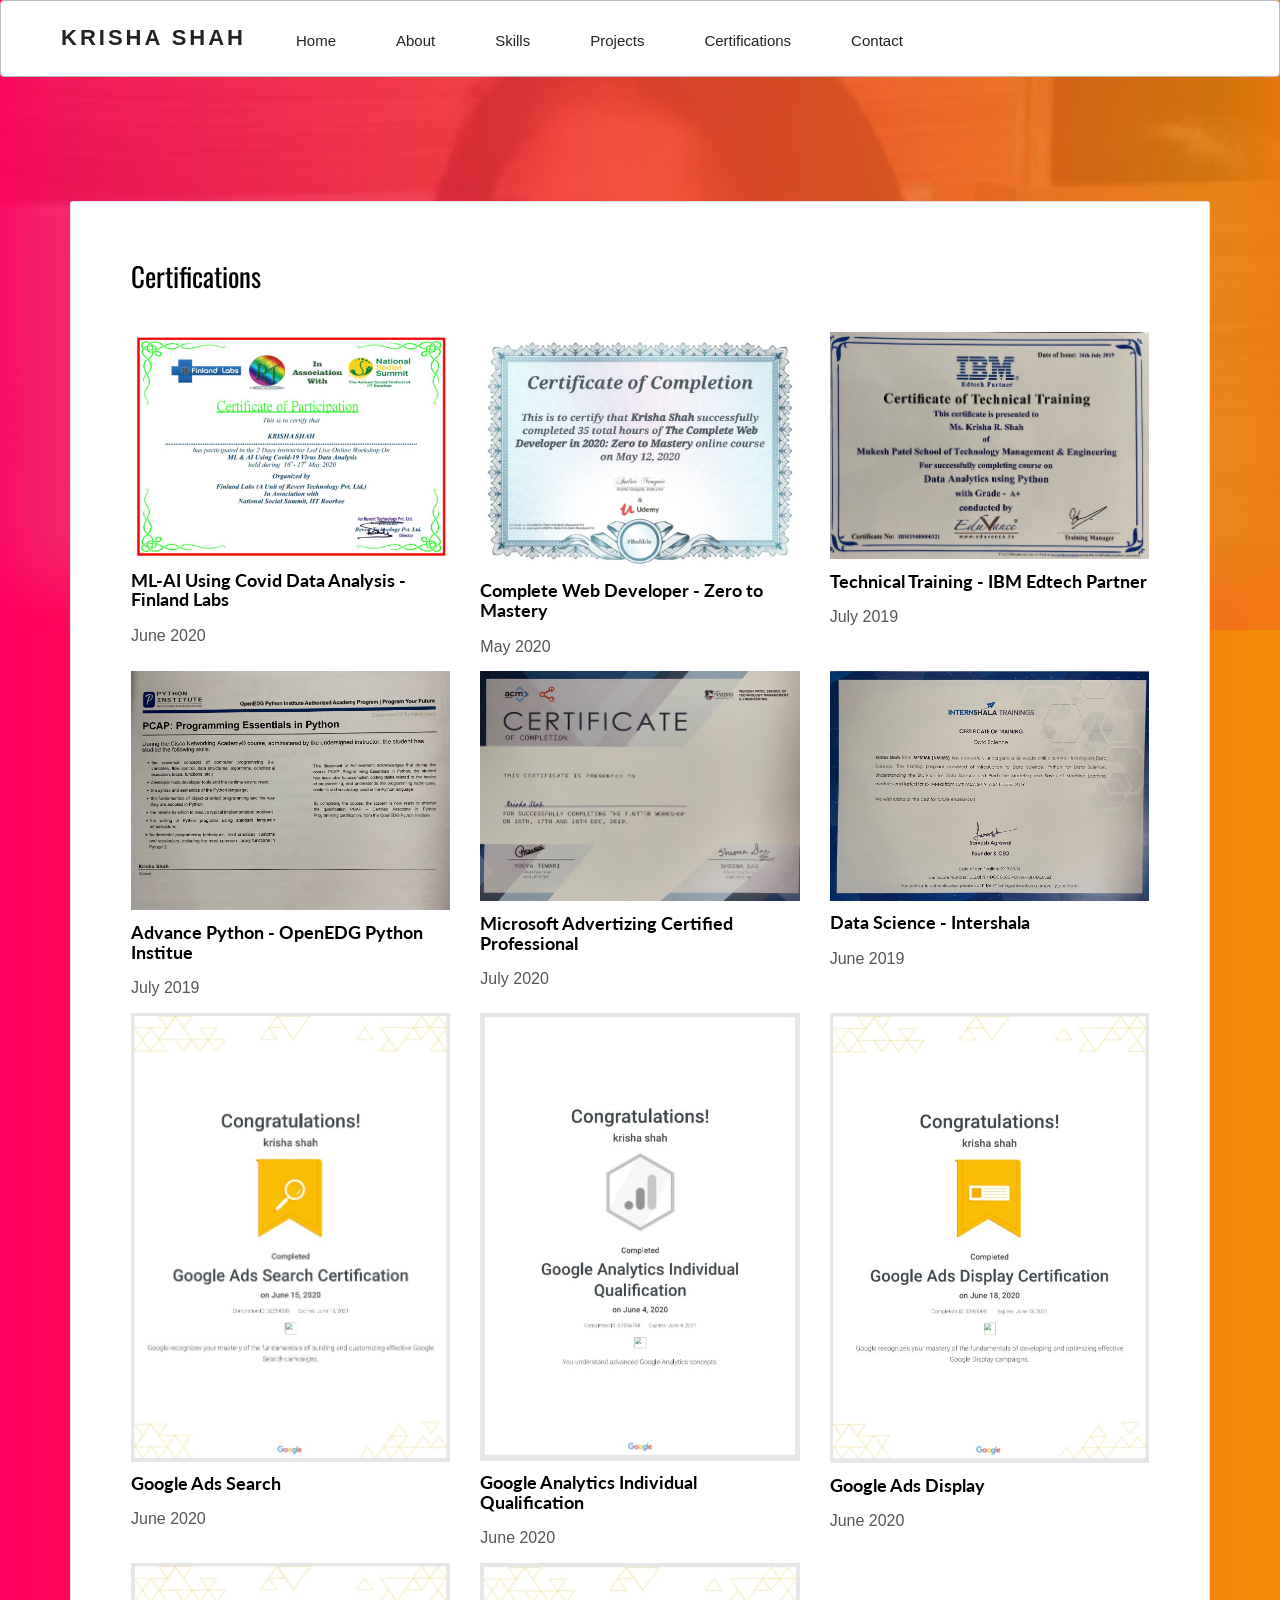
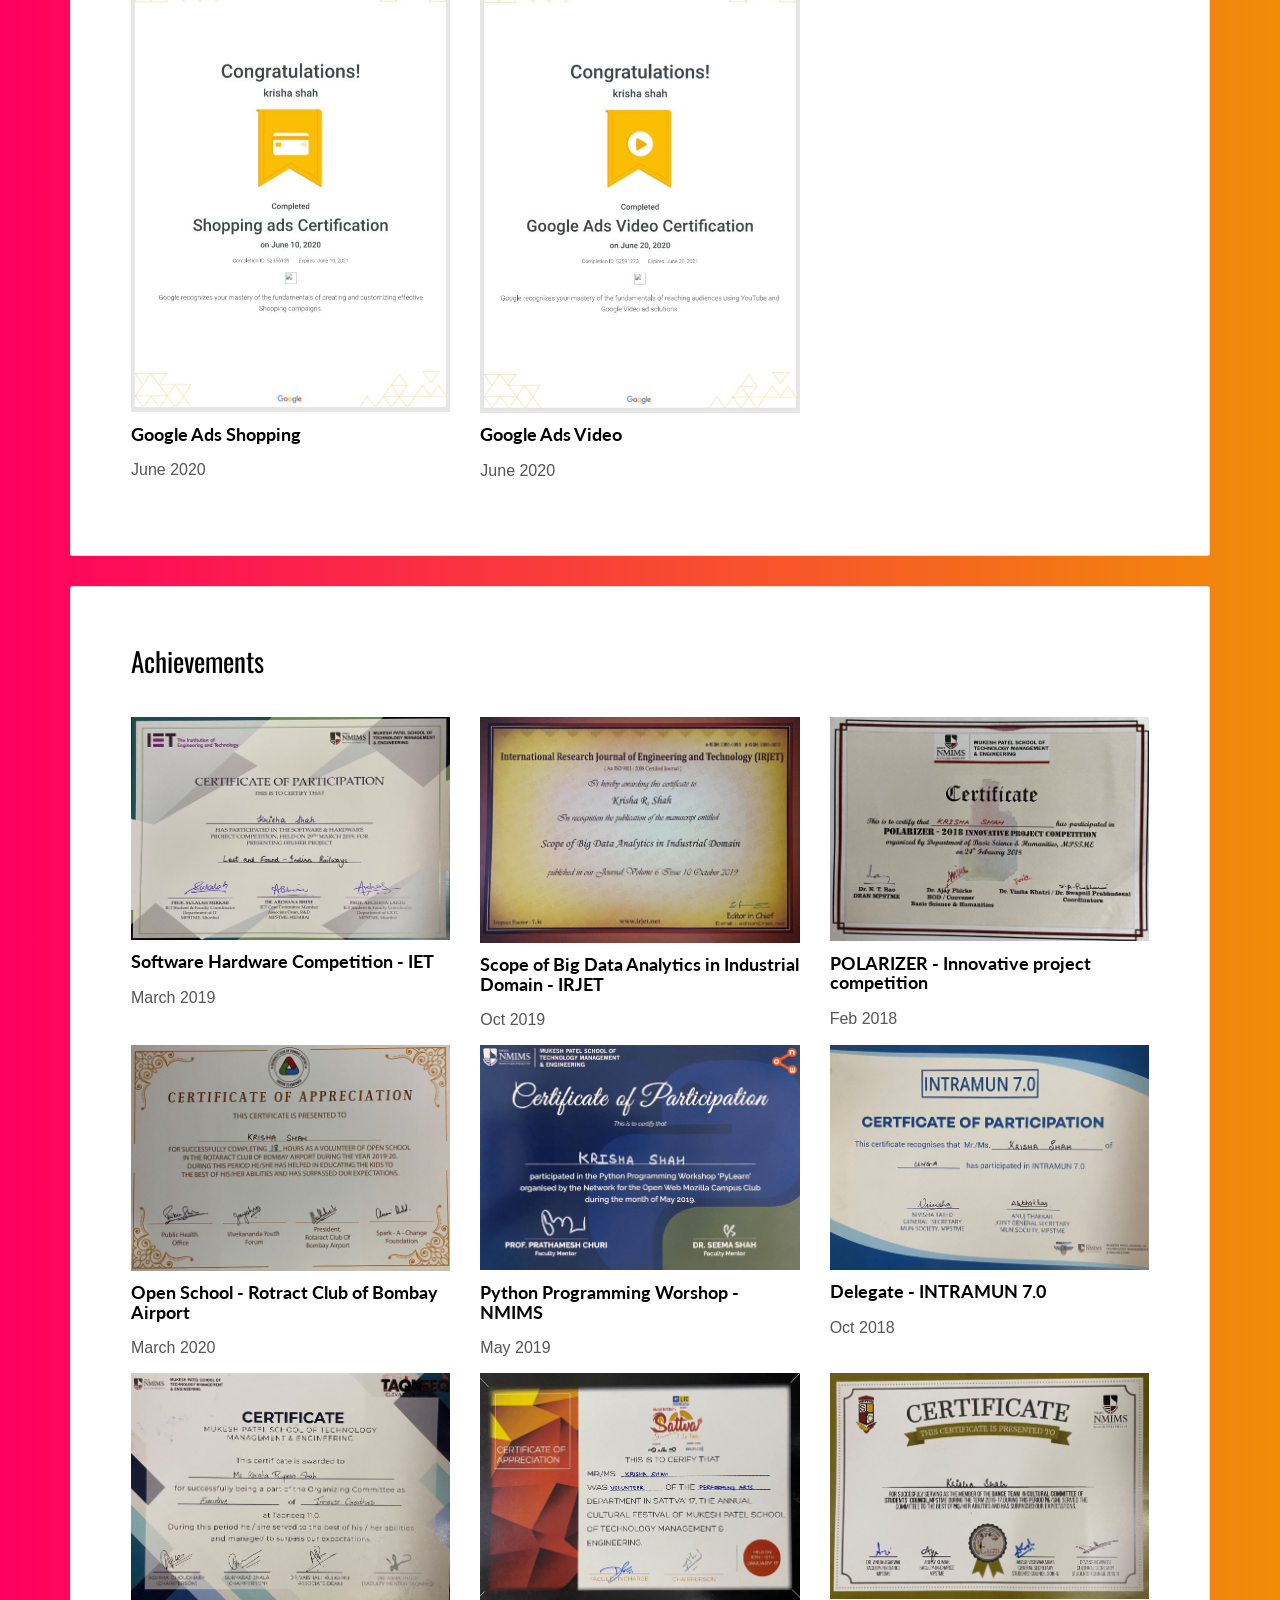
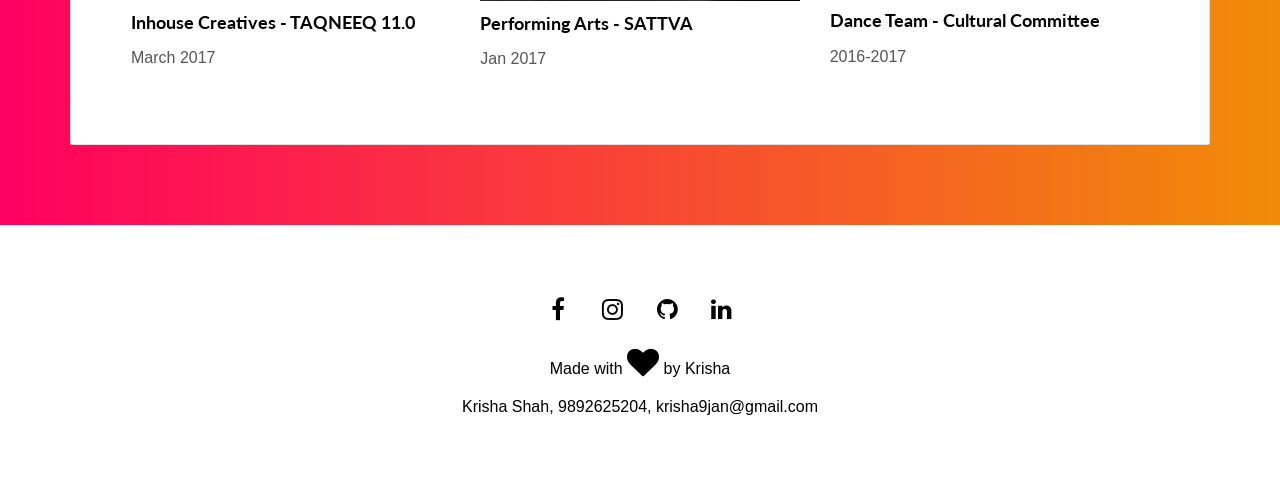
==== commit ffb009c3: "Update certificate.html" ====
--- a/certificate.html
+++ b/certificate.html
@@ -38,7 +38,7 @@
         <!-- [MENU ITEMS] -->
         
           <div id="hamitems" class="navbar-right">
-            <li><a href="./index.html">Home</a></li>
+            <li><a href="https://krishashah911.github.io/krisha-portfo/">Home</a></li>
             <li><a href="./index.html">About</a></li>
             <li><a href="./index.html">Skills </a></li>
             <li><a href="./project.html">Projects</a></li>
@@ -94,8 +94,8 @@
               </div>
               <div class="col-md-4">
                 <img src="./assets/images/certificate_5.jpg" class="img-responsive1" alt="">
-                <h3 class="h5">Python Workshop</h3>
-                <p>Dec 2019</p>
+                <h3 class="h5">Microsoft Advertizing Certified Professional</h3>
+                <p>July 2020</p>
               </div>
               <div class="col-md-4">
                 <img src="./assets/images/certificate_6.jpg" class="img-responsive1" alt="">
@@ -241,4 +241,4 @@
 <script type="text/javascript" src="./main.bc58148c.js"></script>
 
   </body>
-</html>+</html>
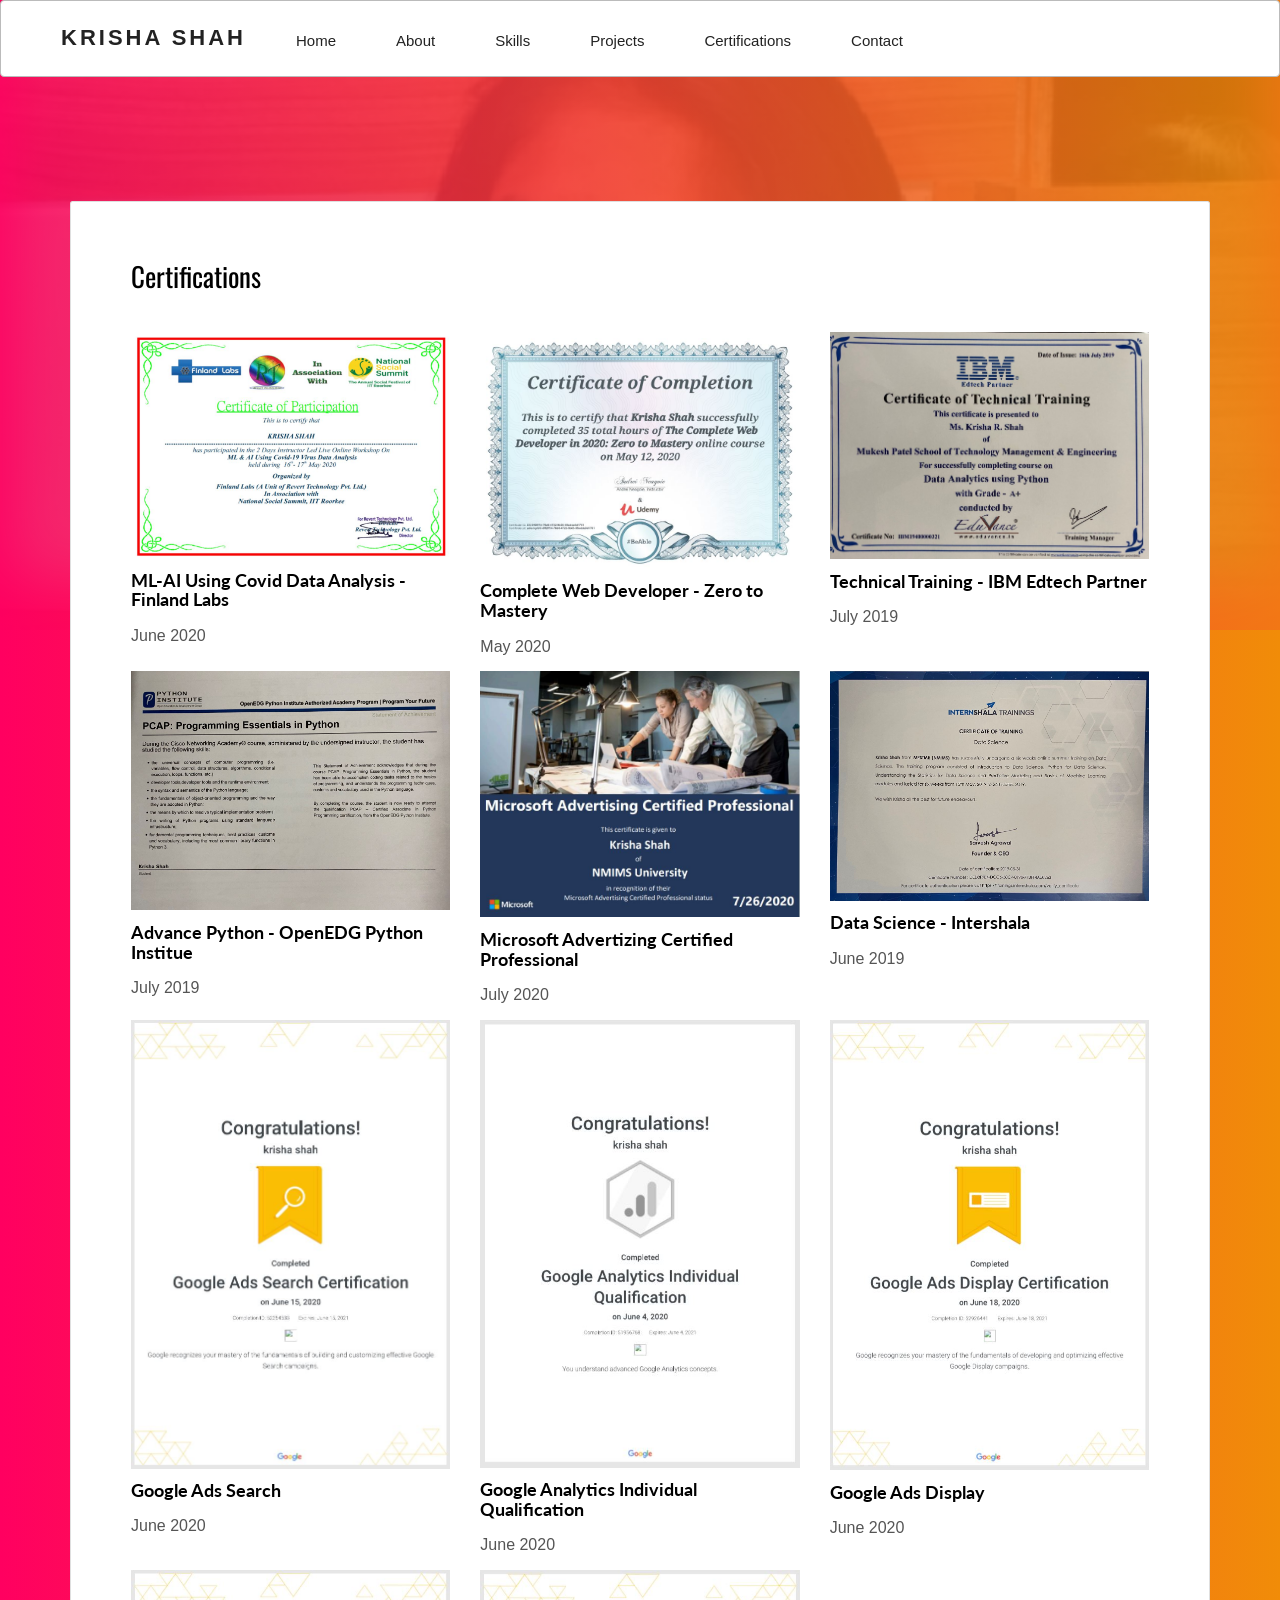
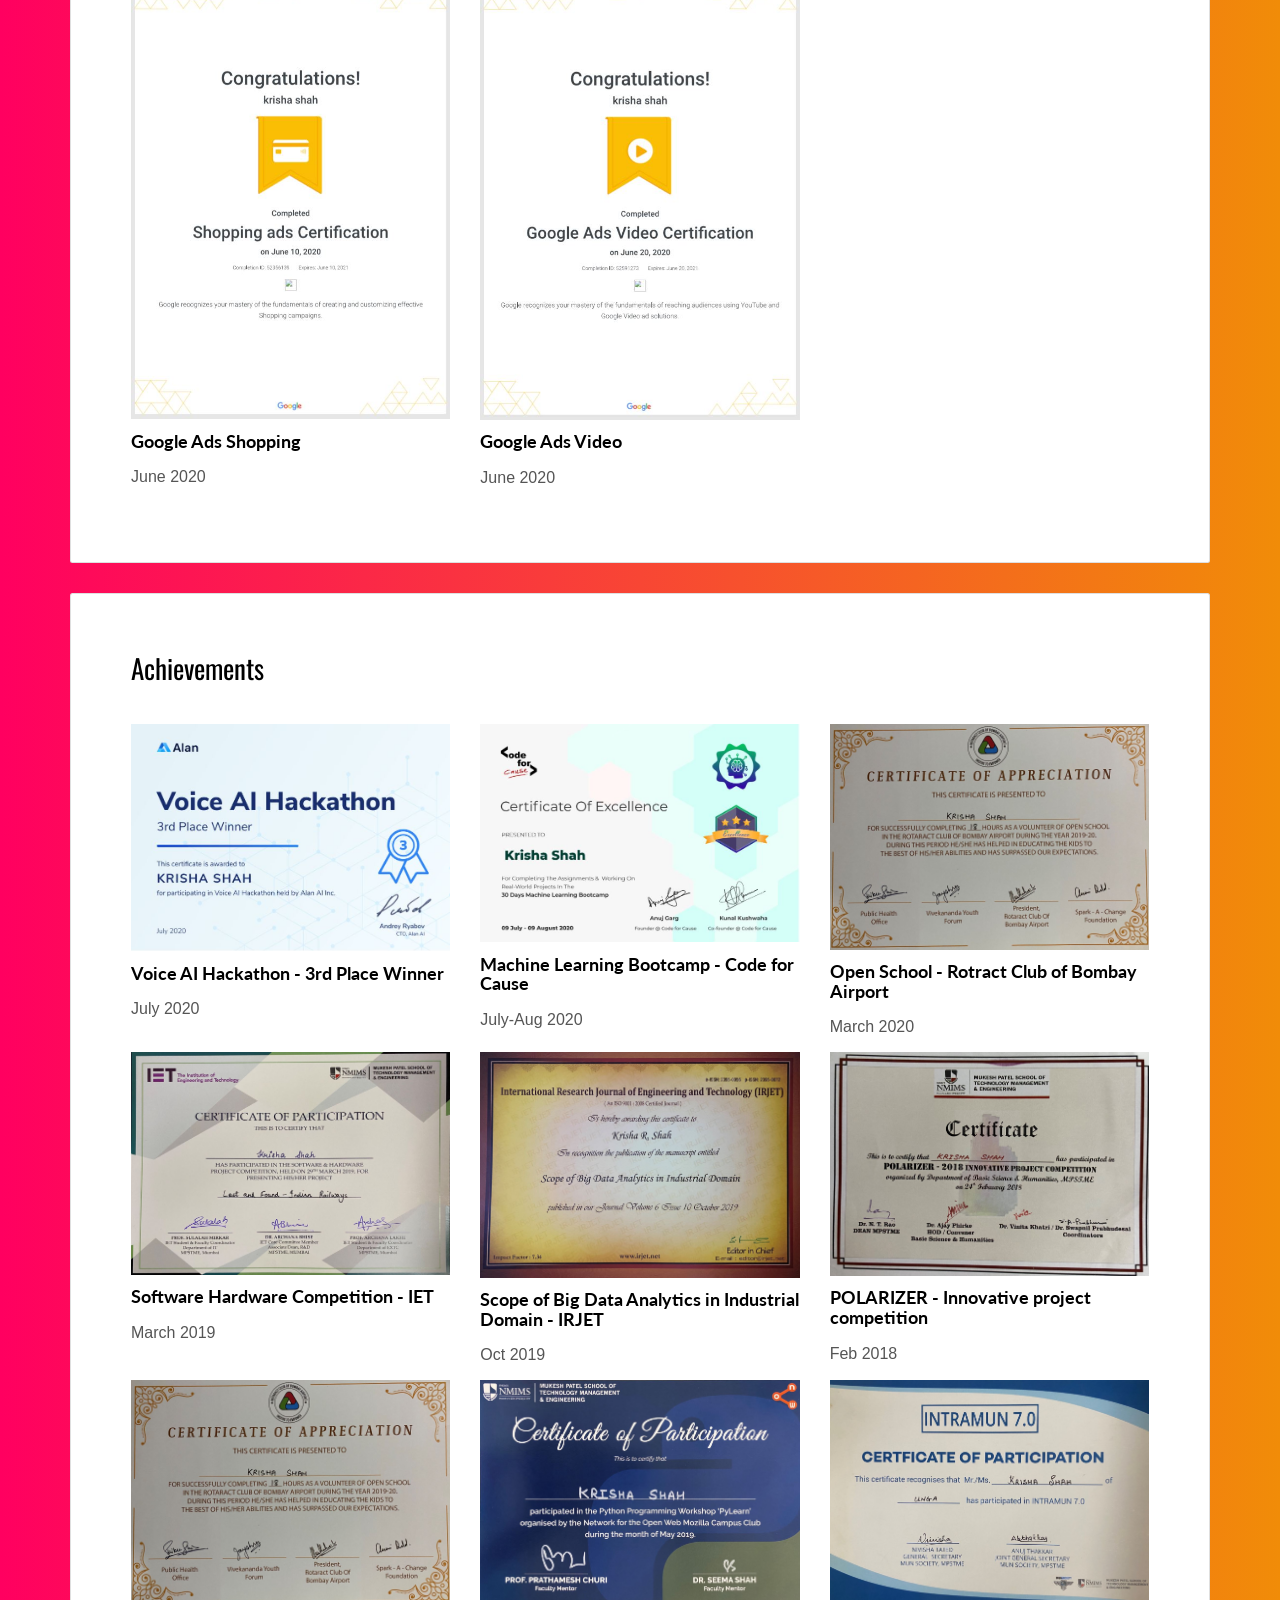
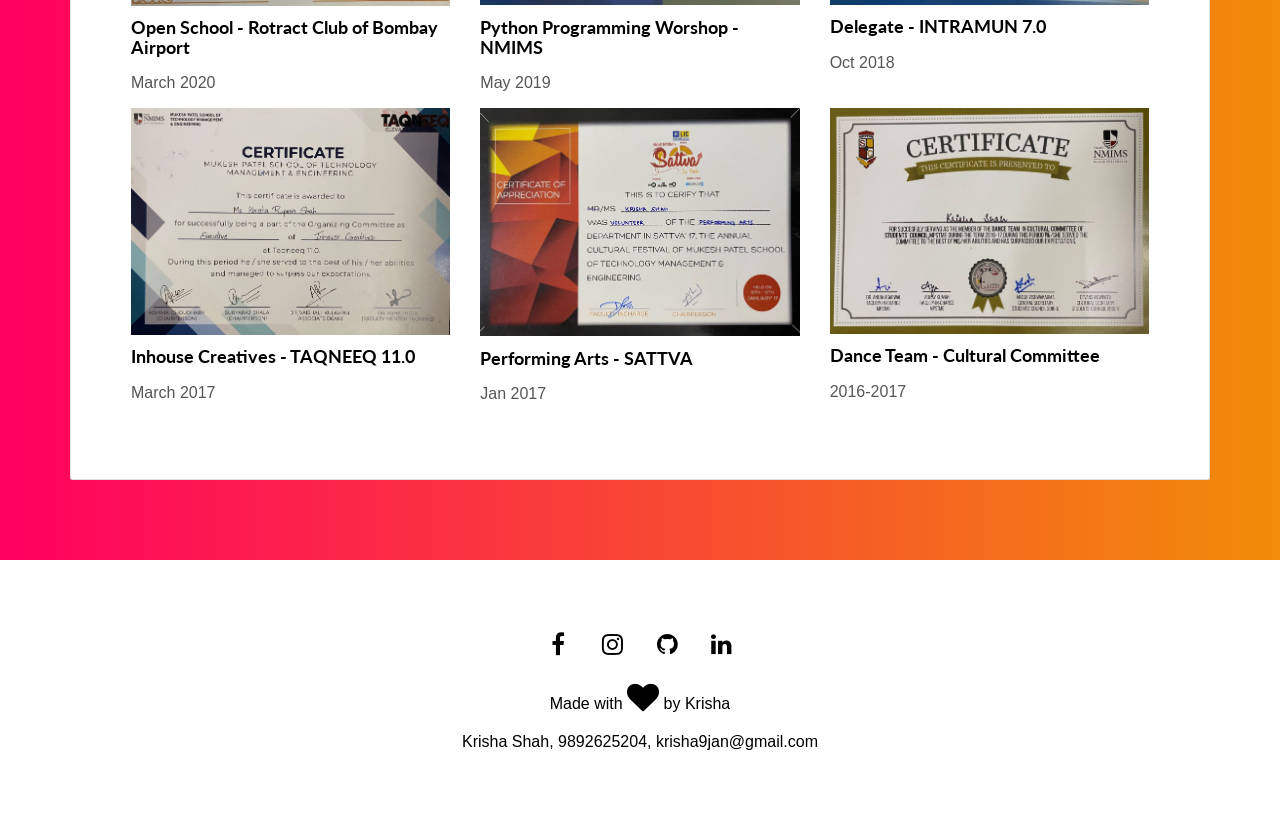
==== commit 8c8380ce: "Update certificate.html" ====
--- a/certificate.html
+++ b/certificate.html
@@ -139,6 +139,25 @@
         <div class="card">
           <div class="card-block">
             <h2>Achievements</h2>
+            
+             <div class="row">
+              <div class="col-md-4">
+                <img src="./assets/images/achieve_11.jpg" class="img-responsive1" alt="">
+                <h3 class="h5">Voice AI Hackathon - 3rd Place Winner</h3>
+                <p>July 2020</p>
+              </div>
+              <div class="col-md-4">
+                <img src="./assets/images/achieve_10.jpg" class="img-responsive1" alt="">
+                <h3 class="h5">Machine Learning Bootcamp - Code for Cause</h3>
+                <p>July-Aug 2020</p>
+              </div>
+              <div class="col-md-4">
+                <img src="./assets/images/achieve_4.jpg" class="img-responsive1" alt="">
+                <h3 class="h5">Open School - Rotract Club of Bombay Airport</h3>
+                <p>March 2020</p>
+              </div>
+            </div>
+            
             <div class="row">
               <div class="col-md-4">
                 <img src="./assets/images/achieve_1.jpg" class="img-responsive1" alt="">
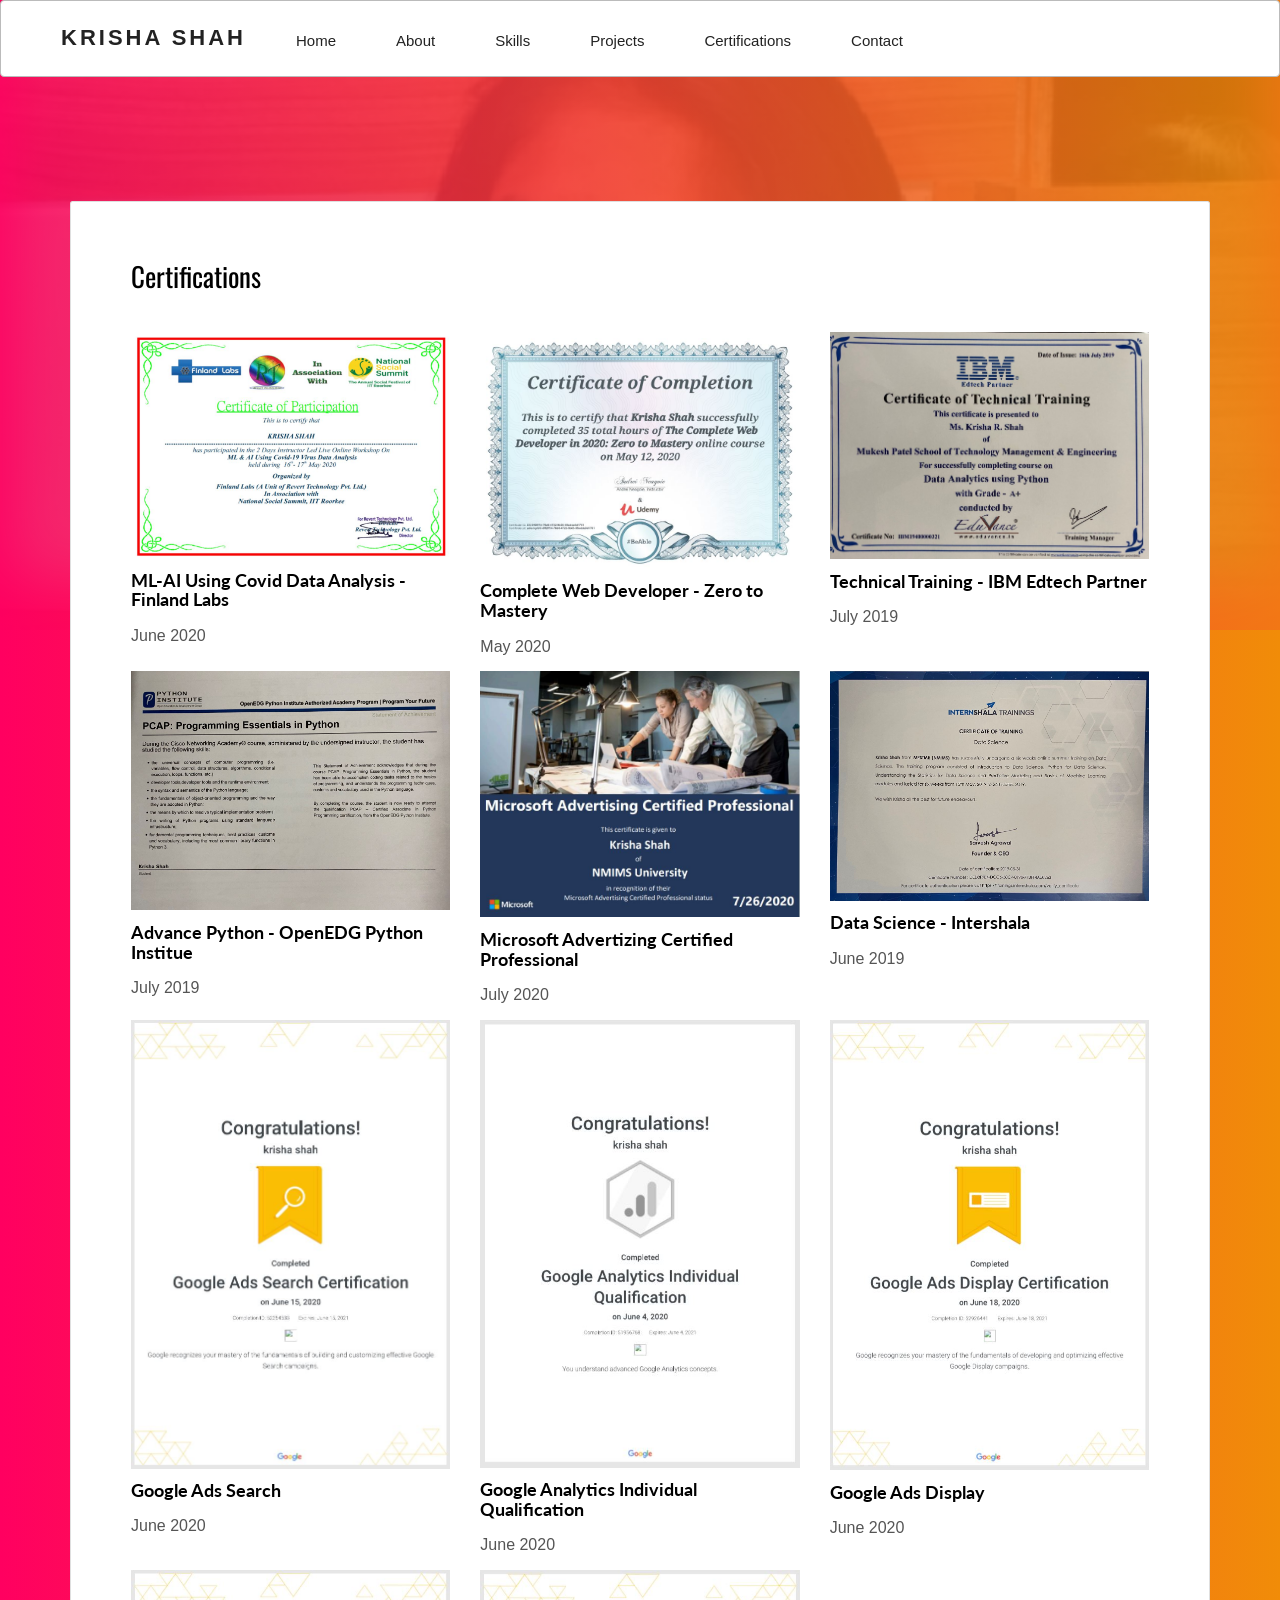
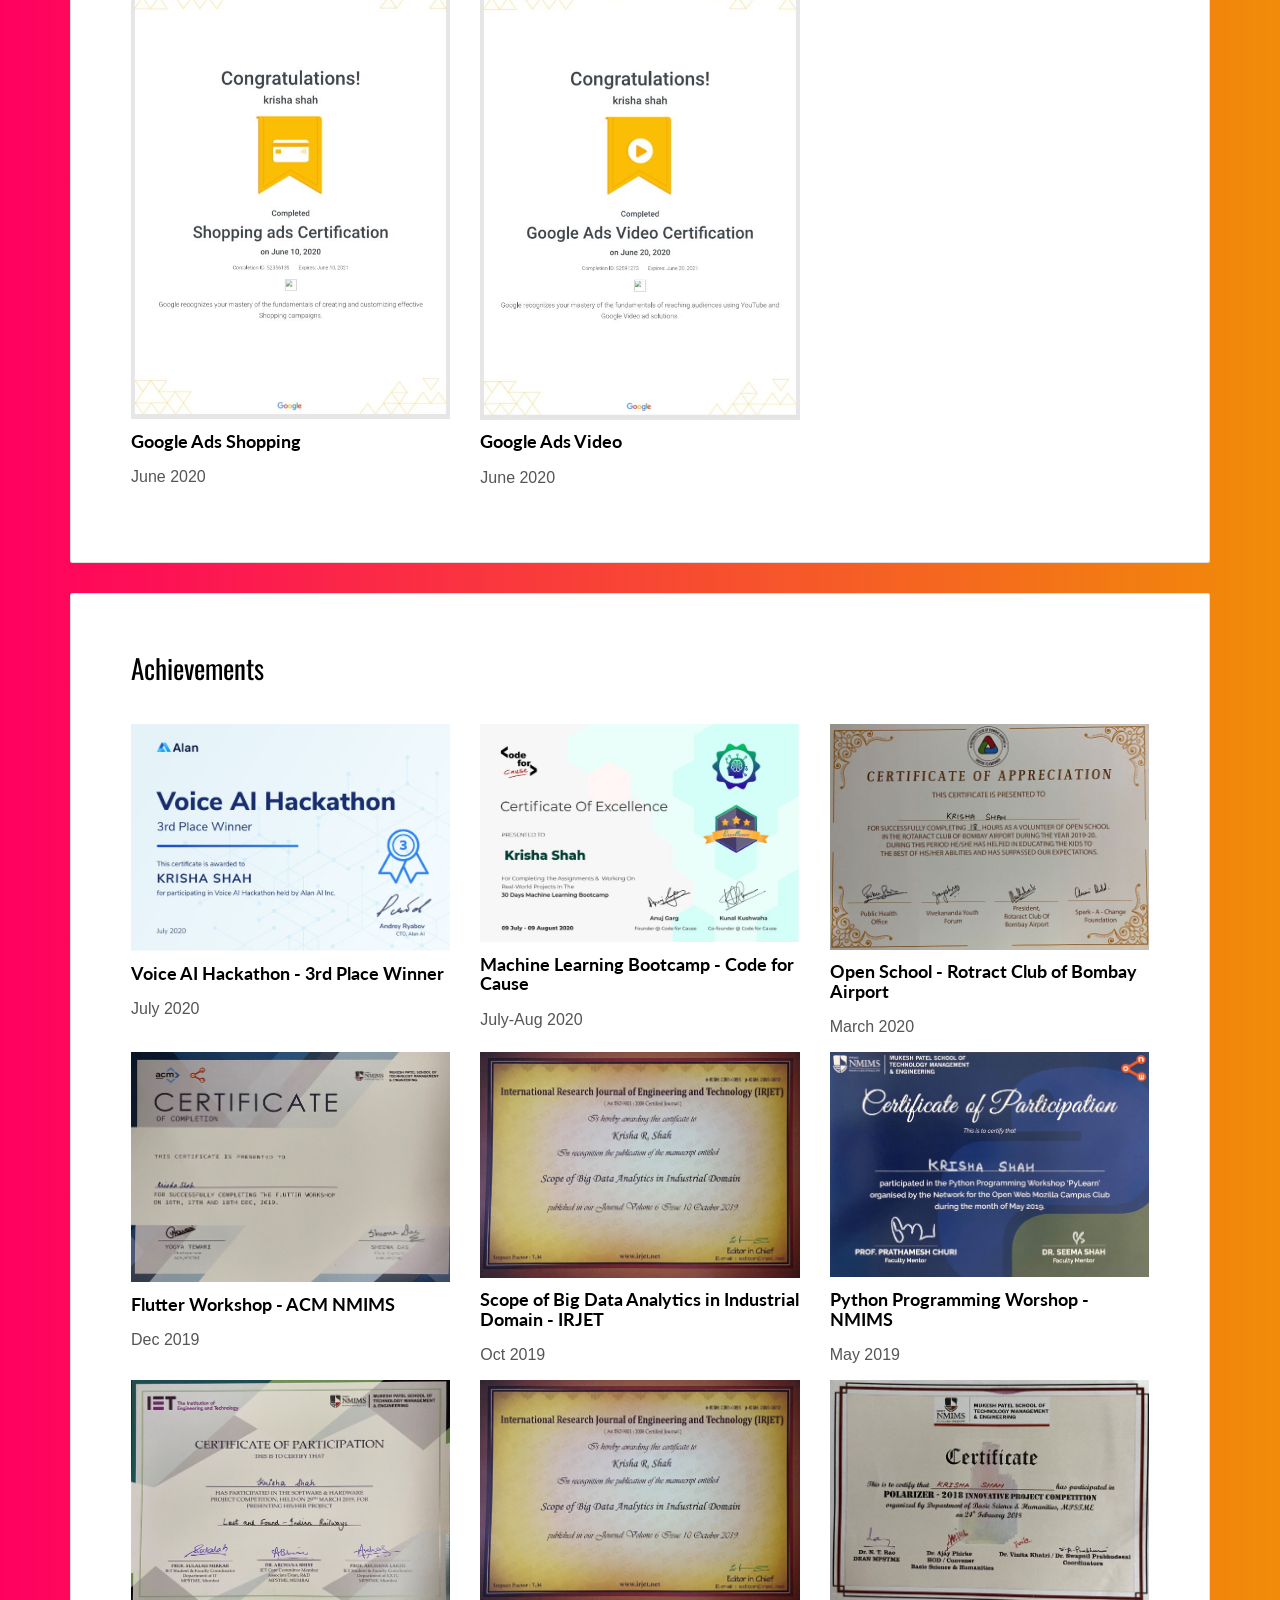
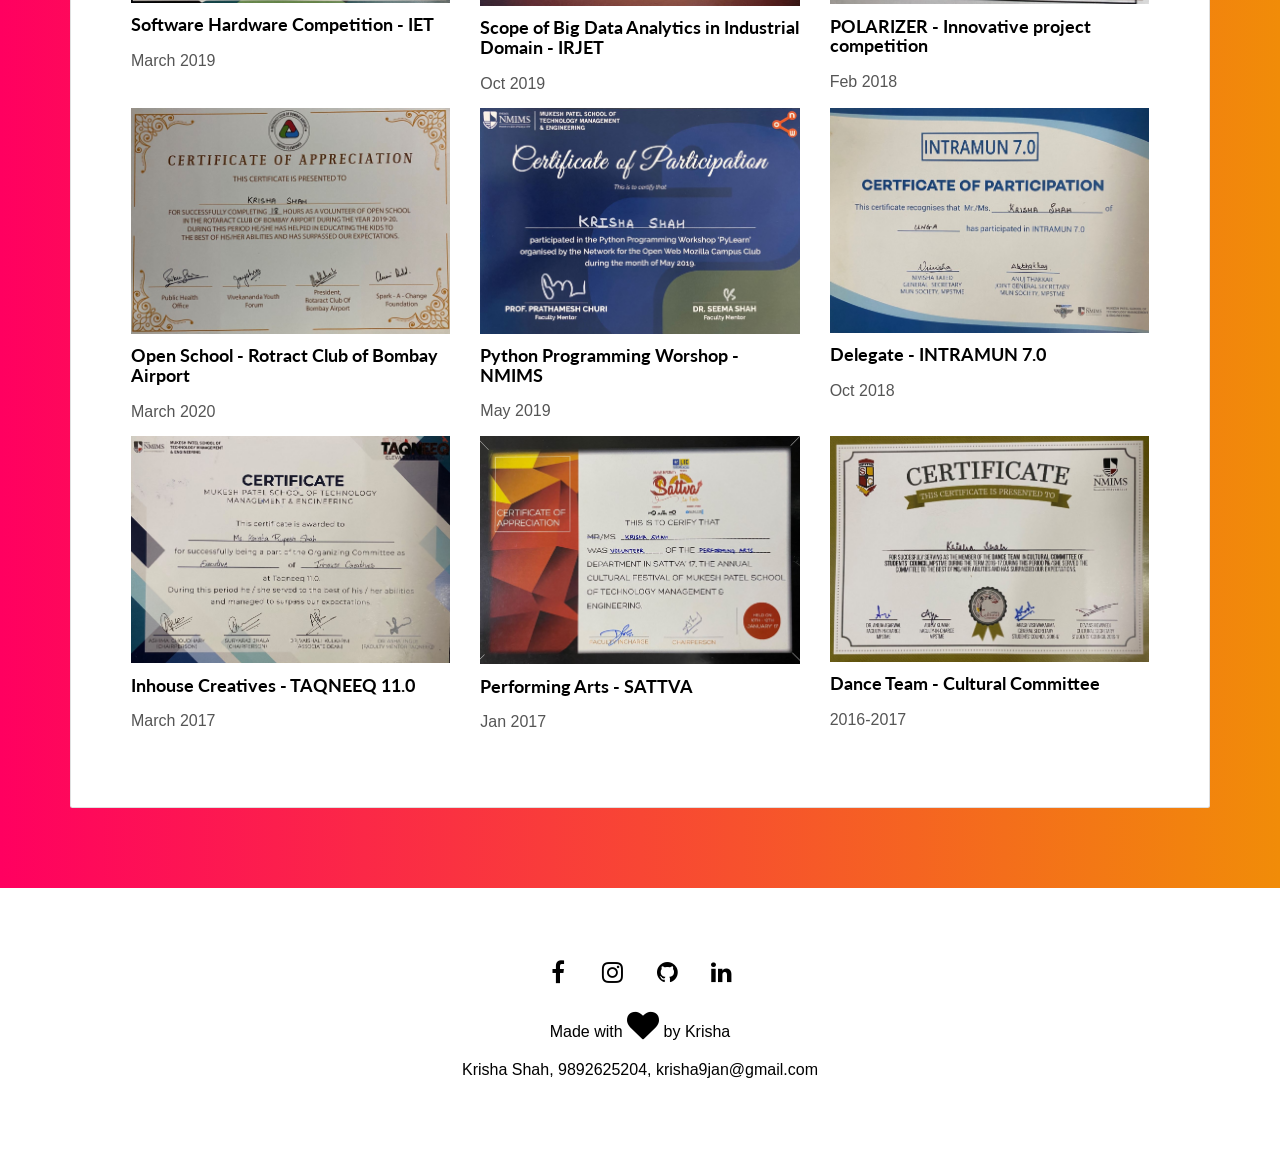
==== commit 857897fc: "Update certificate.html" ====
--- a/certificate.html
+++ b/certificate.html
@@ -155,6 +155,24 @@
                 <img src="./assets/images/achieve_4.jpg" class="img-responsive1" alt="">
                 <h3 class="h5">Open School - Rotract Club of Bombay Airport</h3>
                 <p>March 2020</p>
+              </div>
+            </div>
+            
+            <div class="row">
+              <div class="col-md-4">
+                <img src="./assets/images/achieve_12.jpg" class="img-responsive1" alt="">
+                <h3 class="h5">Flutter Workshop - ACM NMIMS</h3>
+                <p>Dec 2019</p>
+              </div>
+              <div class="col-md-4">
+                <img src="./assets/images/achieve_2.jpg" class="img-responsive1" alt="">
+                <h3 class="h5">Scope of Big Data Analytics in Industrial Domain - IRJET</h3>
+                <p>Oct 2019</p>
+              </div>
+              <div class="col-md-4">
+                <img src="./assets/images/achieve_5.jpg" class="img-responsive1" alt="">
+                <h3 class="h5">Python Programming Worshop - NMIMS</h3>
+                <p>May 2019</p>
               </div>
             </div>
             
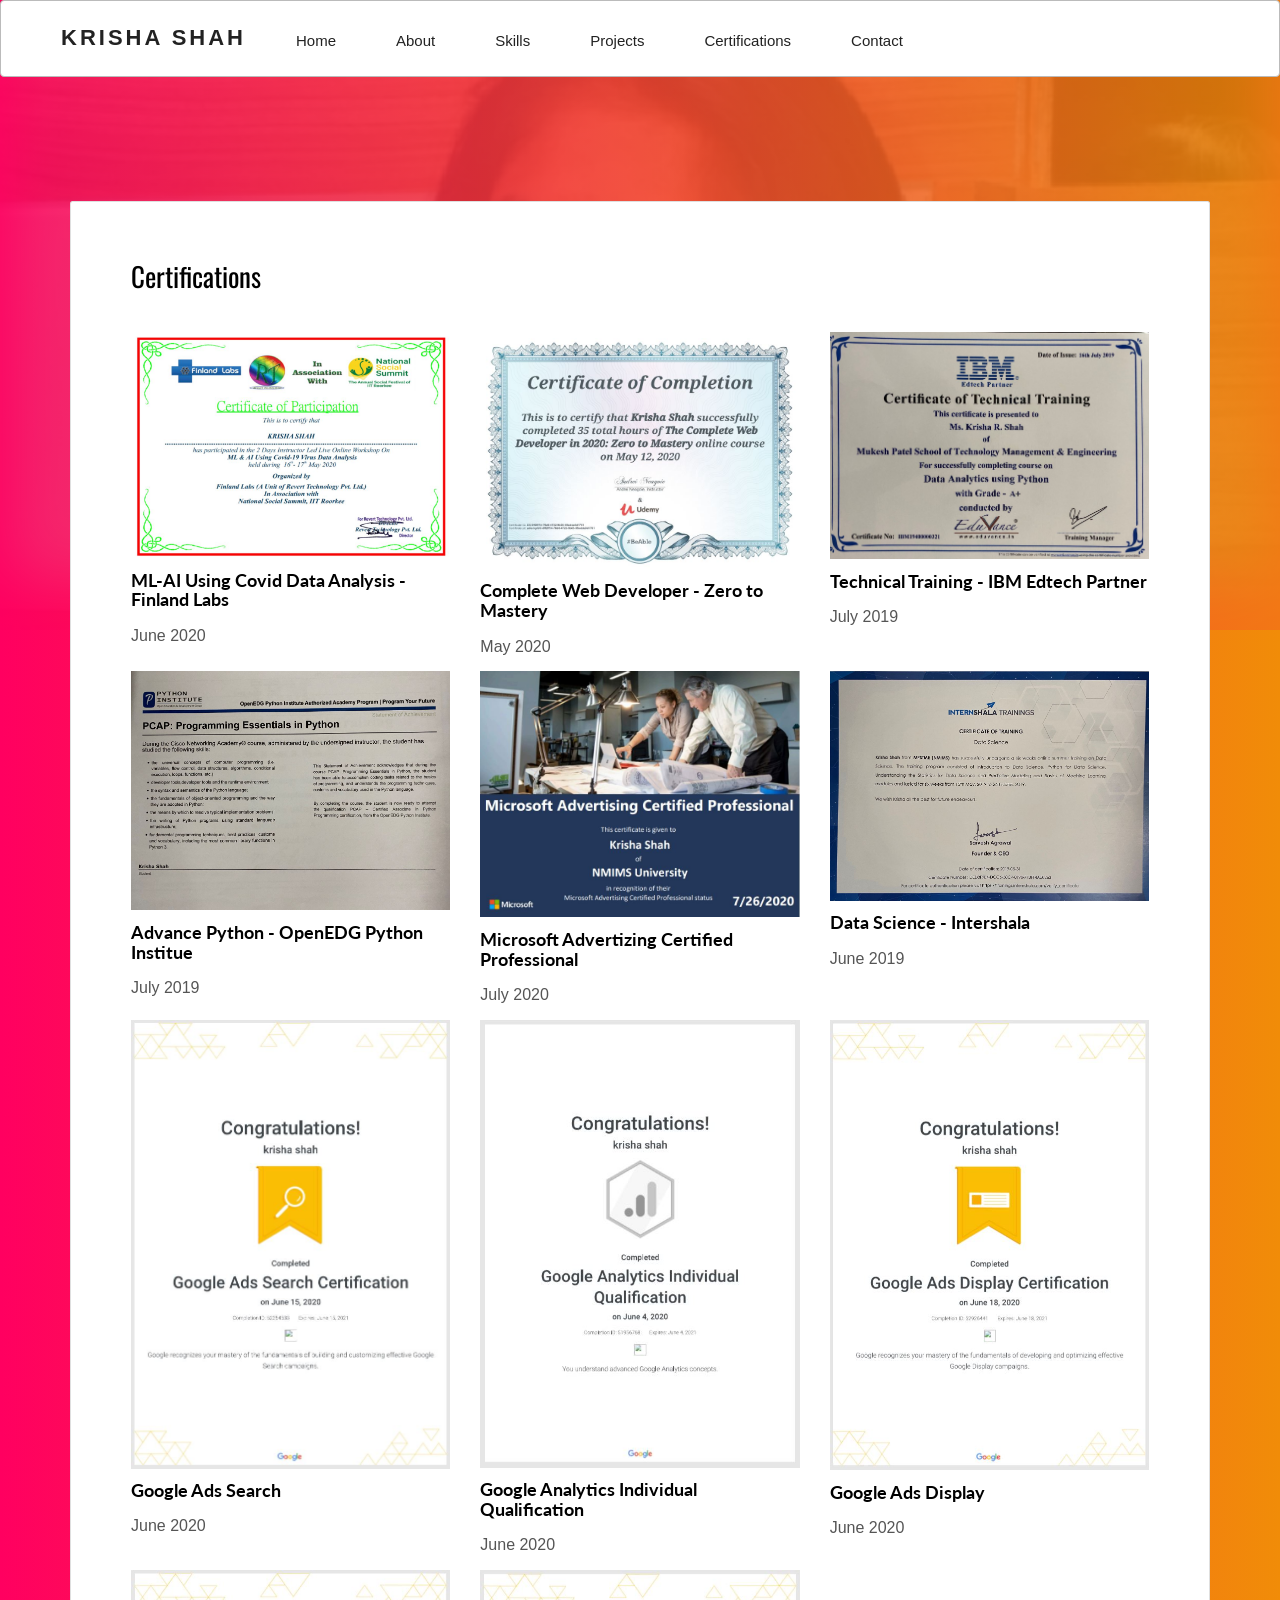
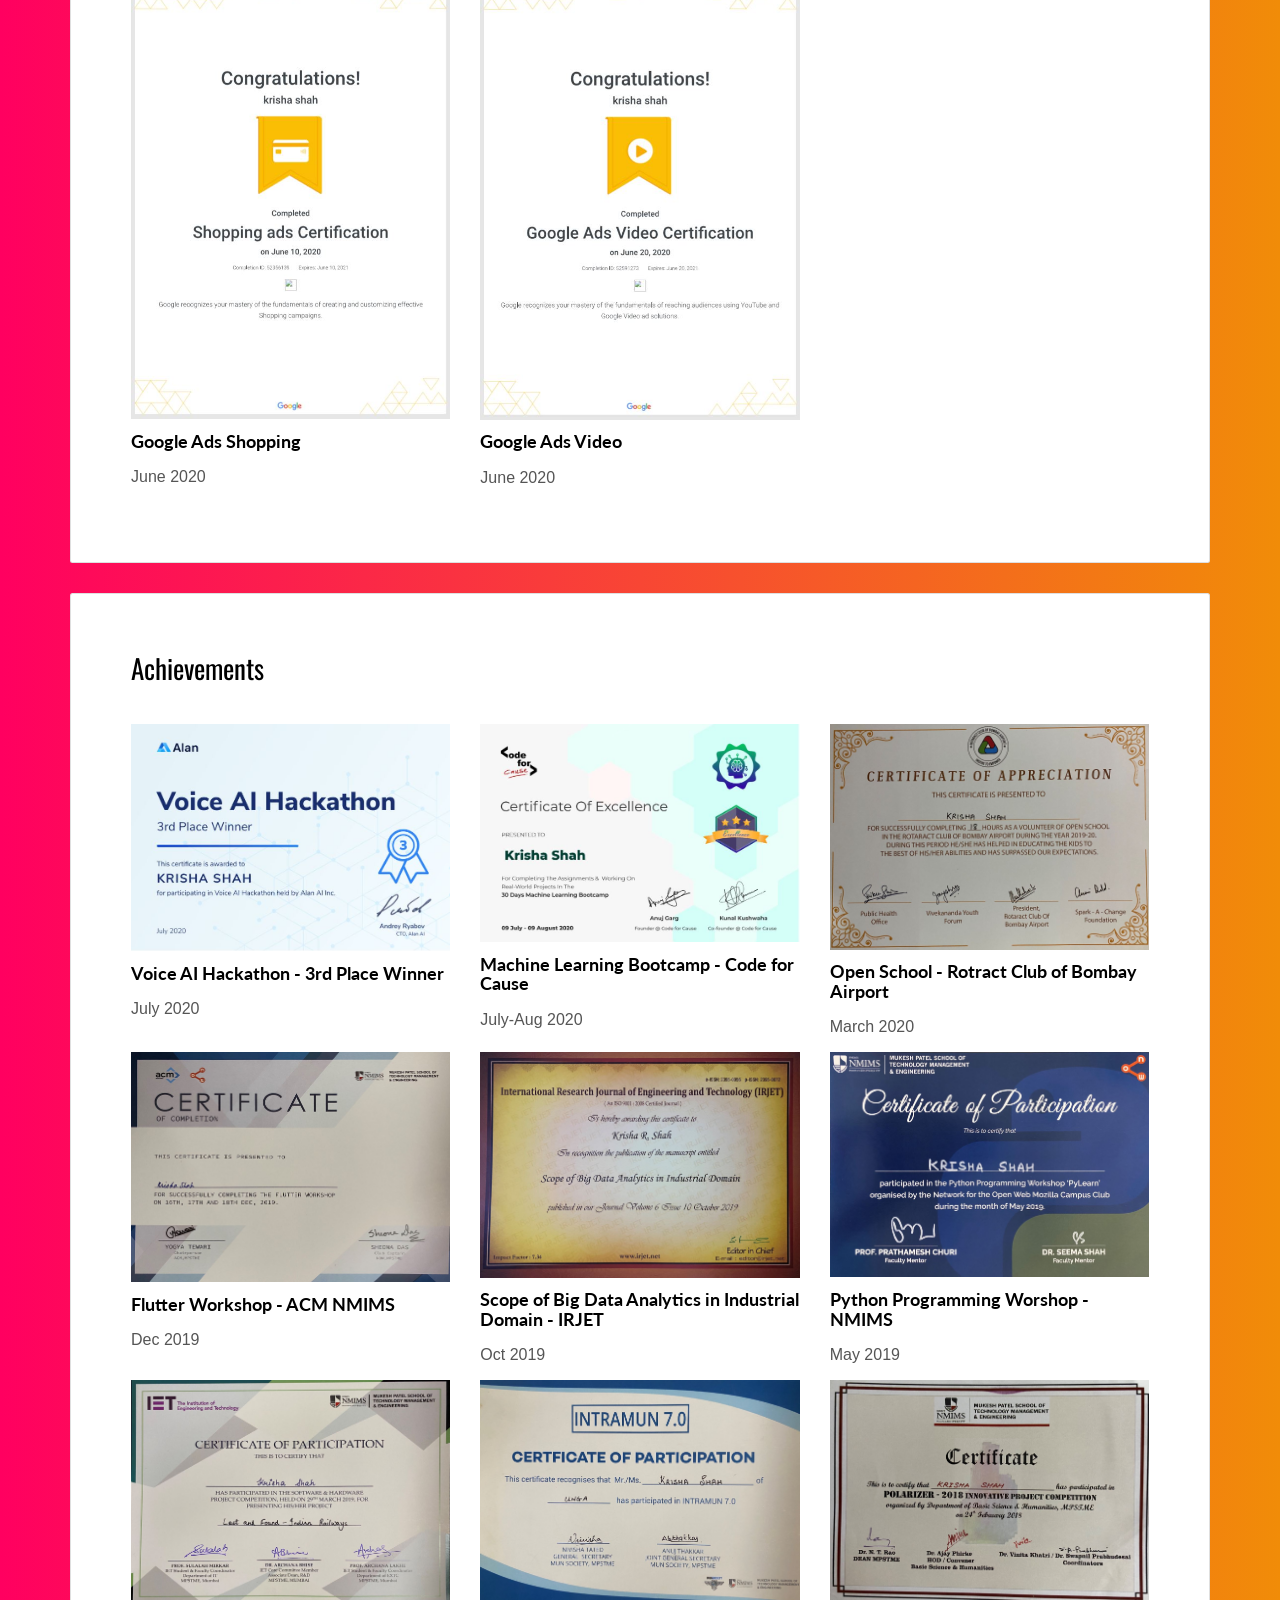
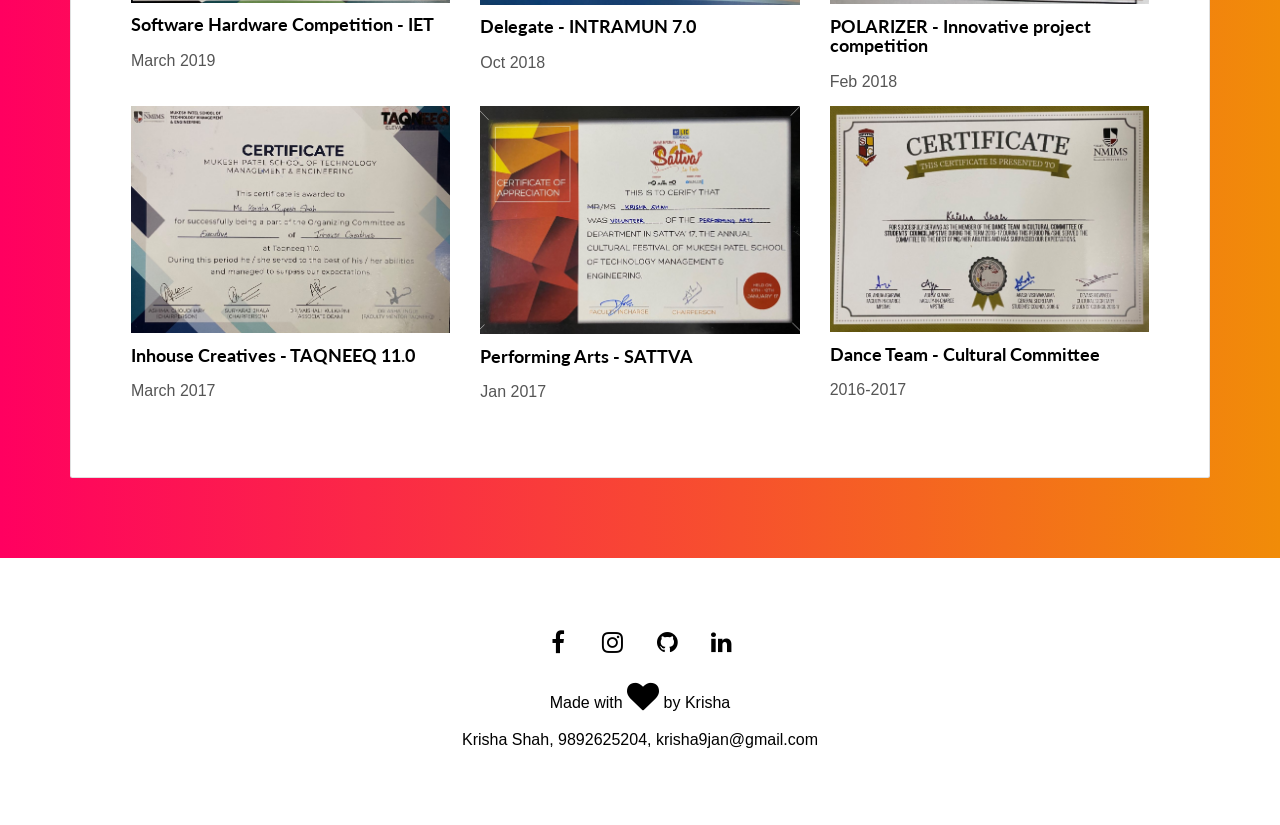
==== commit b64cea4b: "Update certificate.html" ====
--- a/certificate.html
+++ b/certificate.html
@@ -183,9 +183,9 @@
                 <p>March 2019</p>
               </div>
               <div class="col-md-4">
-                <img src="./assets/images/achieve_2.jpg" class="img-responsive1" alt="">
-                <h3 class="h5">Scope of Big Data Analytics in Industrial Domain - IRJET</h3>
-                <p>Oct 2019</p>
+                <img src="./assets/images/achieve_6.jpg" class="img-responsive1" alt="">
+                <h3 class="h5">Delegate - INTRAMUN 7.0</h3>
+                <p>Oct 2018</p>
               </div>
               <div class="col-md-4">
                 <img src="./assets/images/achieve_3.jpg" class="img-responsive1" alt="">
@@ -193,23 +193,7 @@
                 <p>Feb 2018</p>
               </div>
             </div>
-            <div class="row">
-              <div class="col-md-4">
-                <img src="./assets/images/achieve_4.jpg" class="img-responsive1" alt="">
-                <h3 class="h5">Open School - Rotract Club of Bombay Airport</h3>
-                <p>March 2020</p>
-              </div>
-              <div class="col-md-4">
-                <img src="./assets/images/achieve_5.jpg" class="img-responsive1" alt="">
-                <h3 class="h5">Python Programming Worshop - NMIMS</h3>
-                <p>May 2019</p>
-              </div>
-              <div class="col-md-4">
-                <img src="./assets/images/achieve_6.jpg" class="img-responsive1" alt="">
-                <h3 class="h5">Delegate - INTRAMUN 7.0</h3>
-                <p>Oct 2018</p>
-              </div>
-            </div>
+         
             <div class="row">
               <div class="col-md-4">
                 <img src="./assets/images/achieve_7.jpg" class="img-responsive1" alt="">
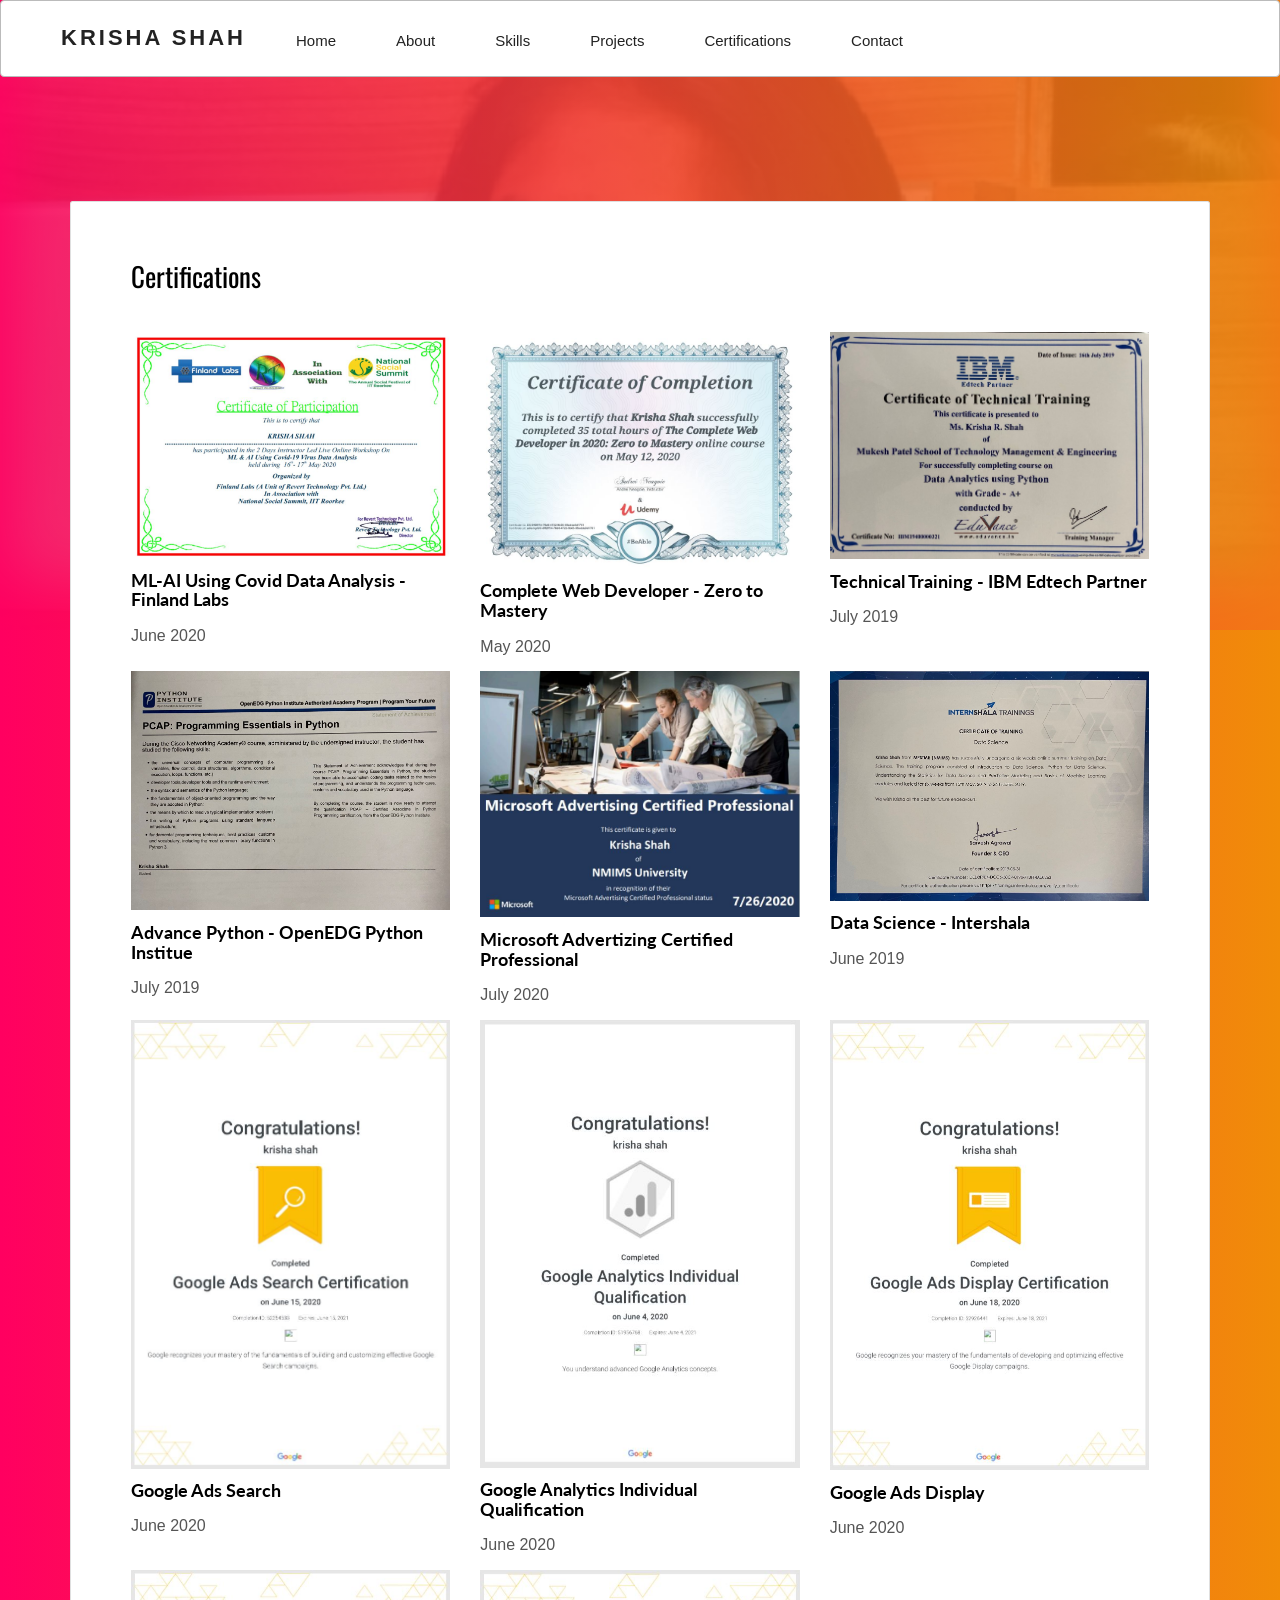
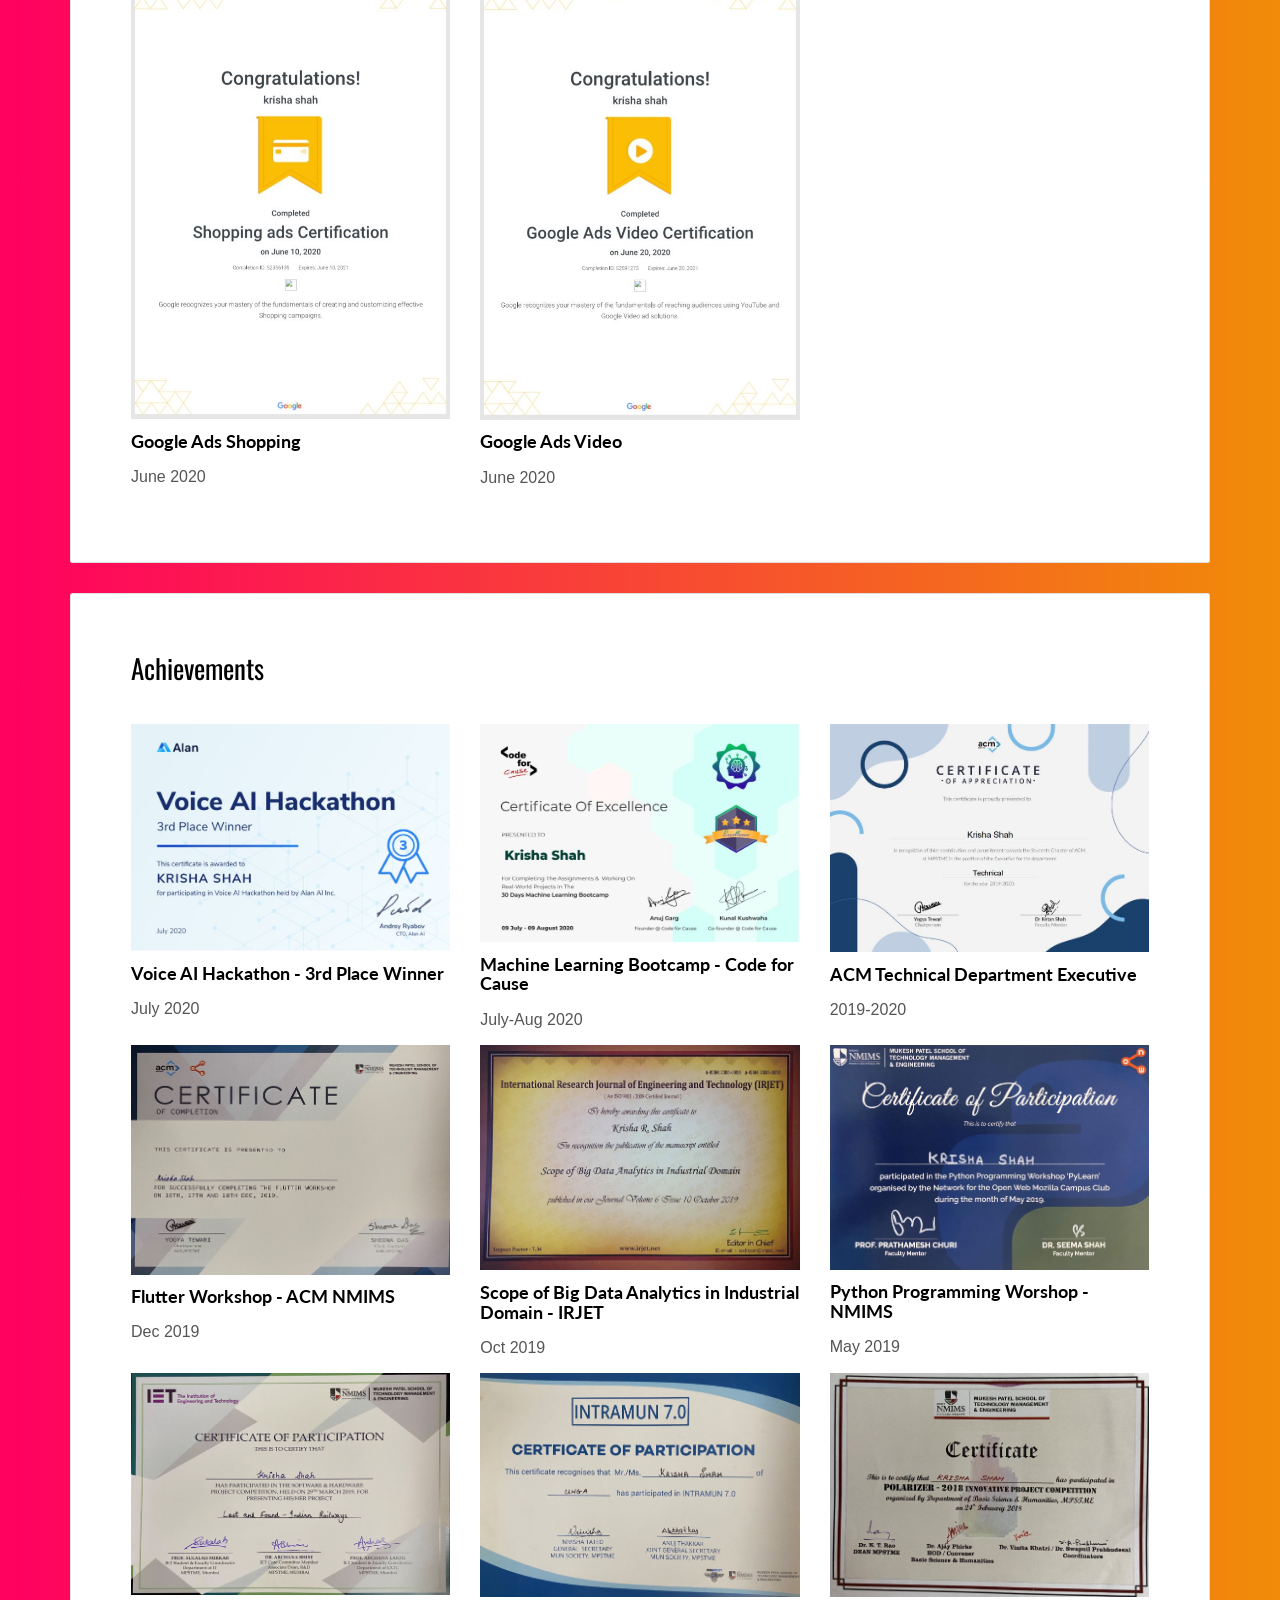
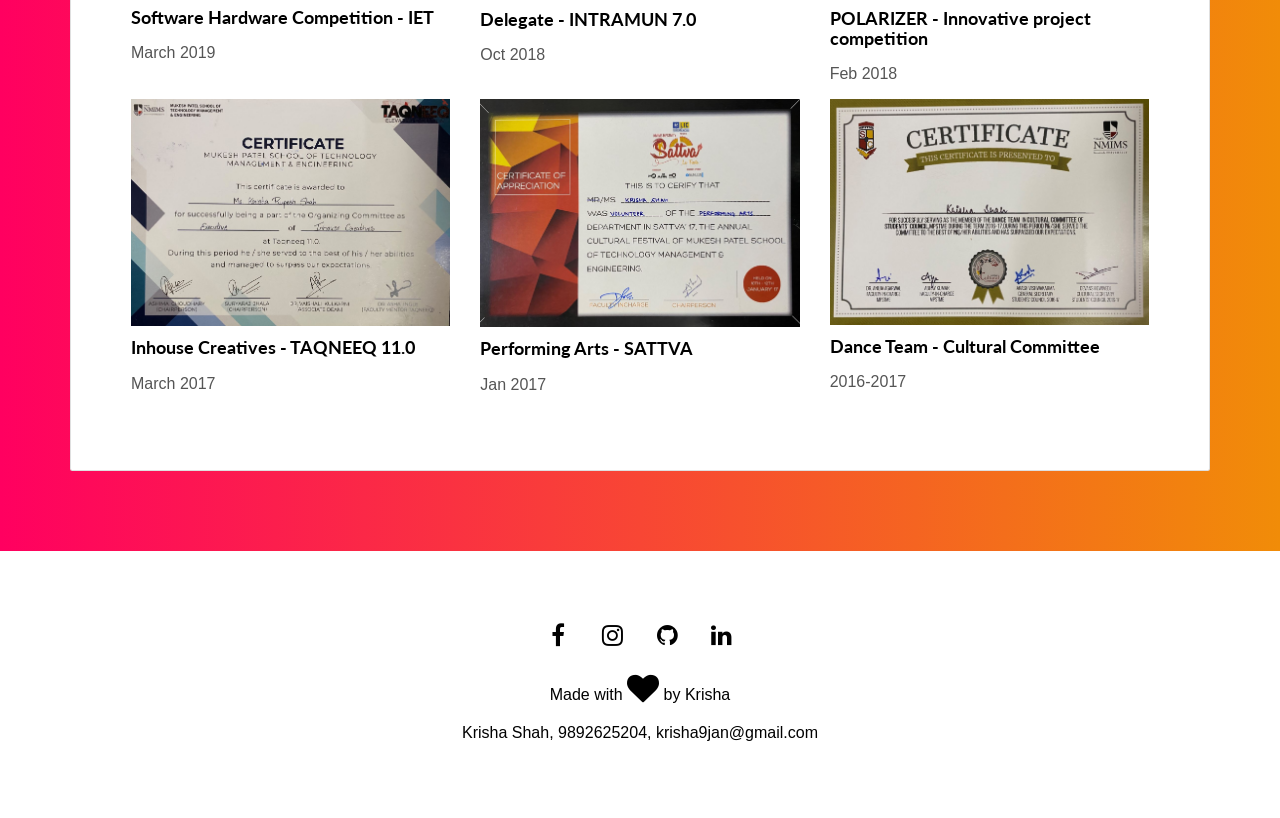
==== commit caad8a26: "Update certificate.html" ====
--- a/certificate.html
+++ b/certificate.html
@@ -152,9 +152,9 @@
                 <p>July-Aug 2020</p>
               </div>
               <div class="col-md-4">
-                <img src="./assets/images/achieve_4.jpg" class="img-responsive1" alt="">
-                <h3 class="h5">Open School - Rotract Club of Bombay Airport</h3>
-                <p>March 2020</p>
+                <img src="./assets/images/achieve_13.jpg" class="img-responsive1" alt="">
+                <h3 class="h5">ACM Technical Department Executive</h3>
+                <p>2019-2020</p>
               </div>
             </div>
             
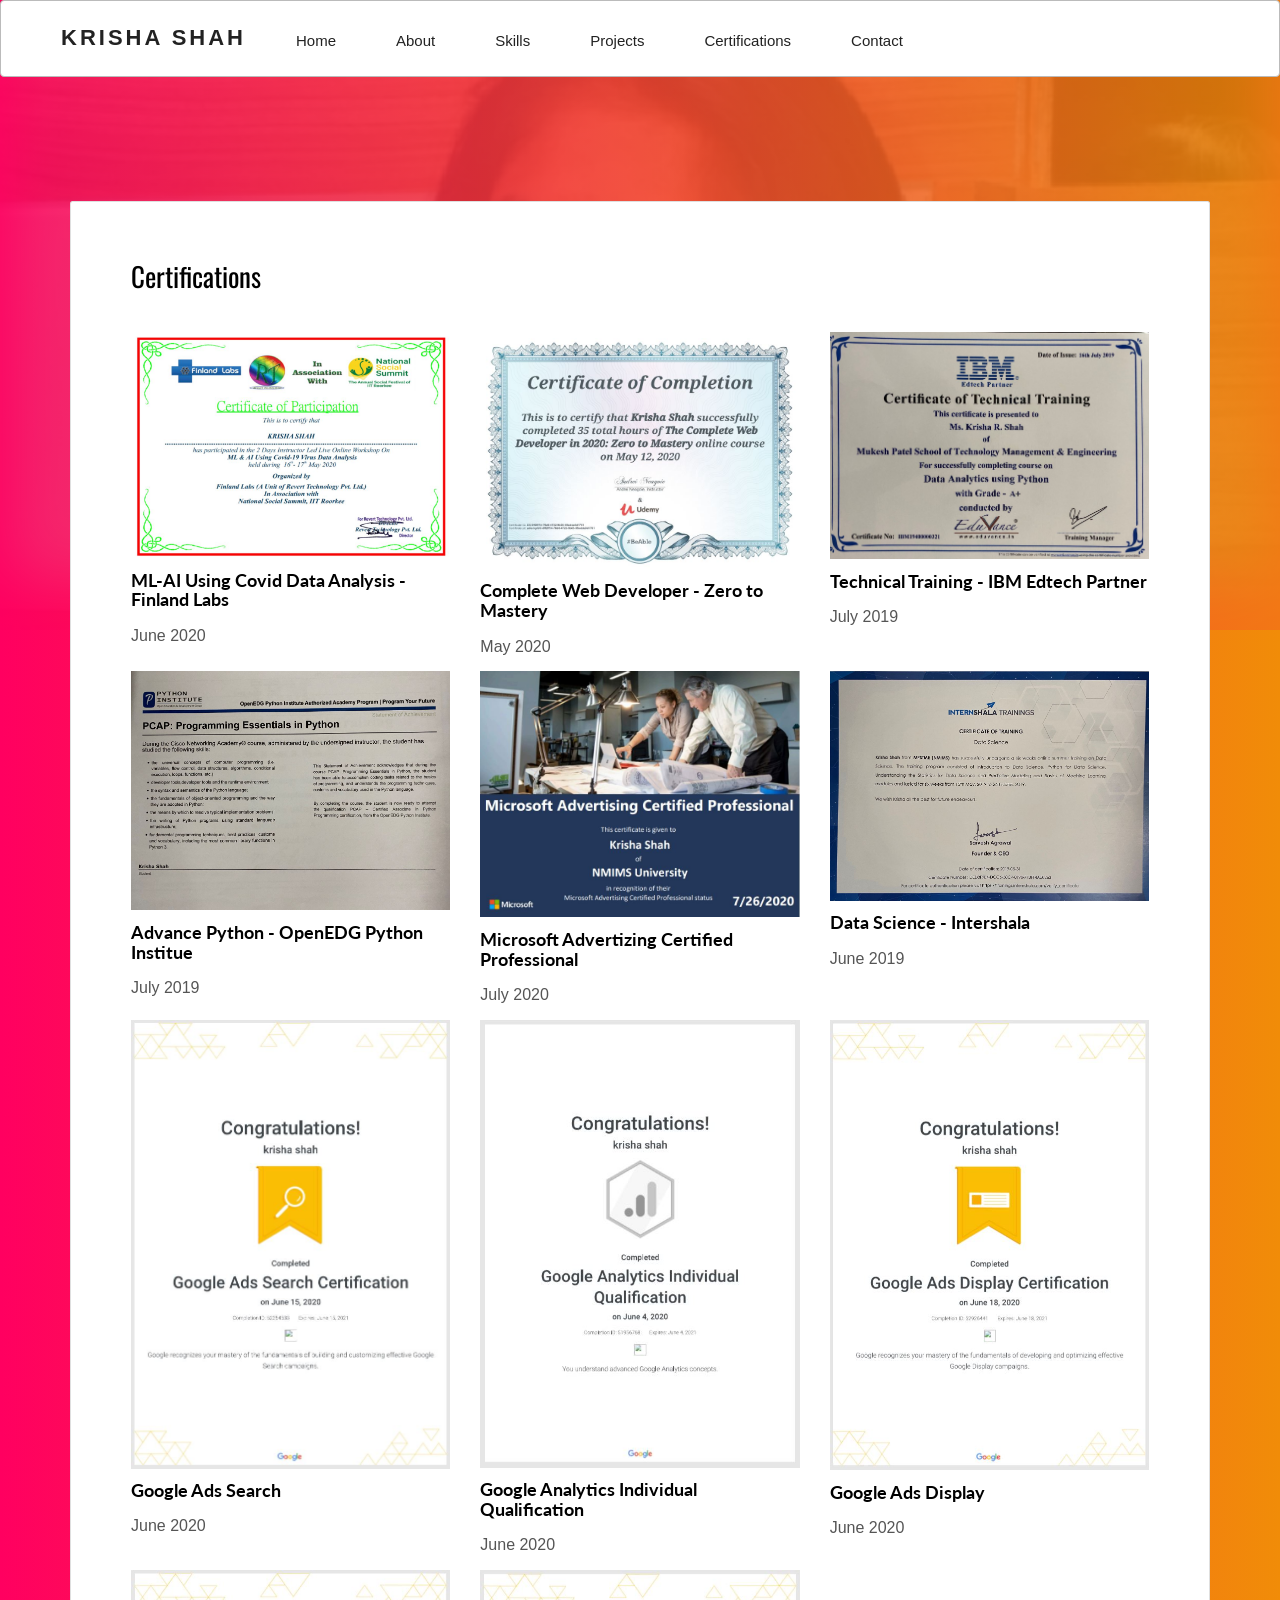
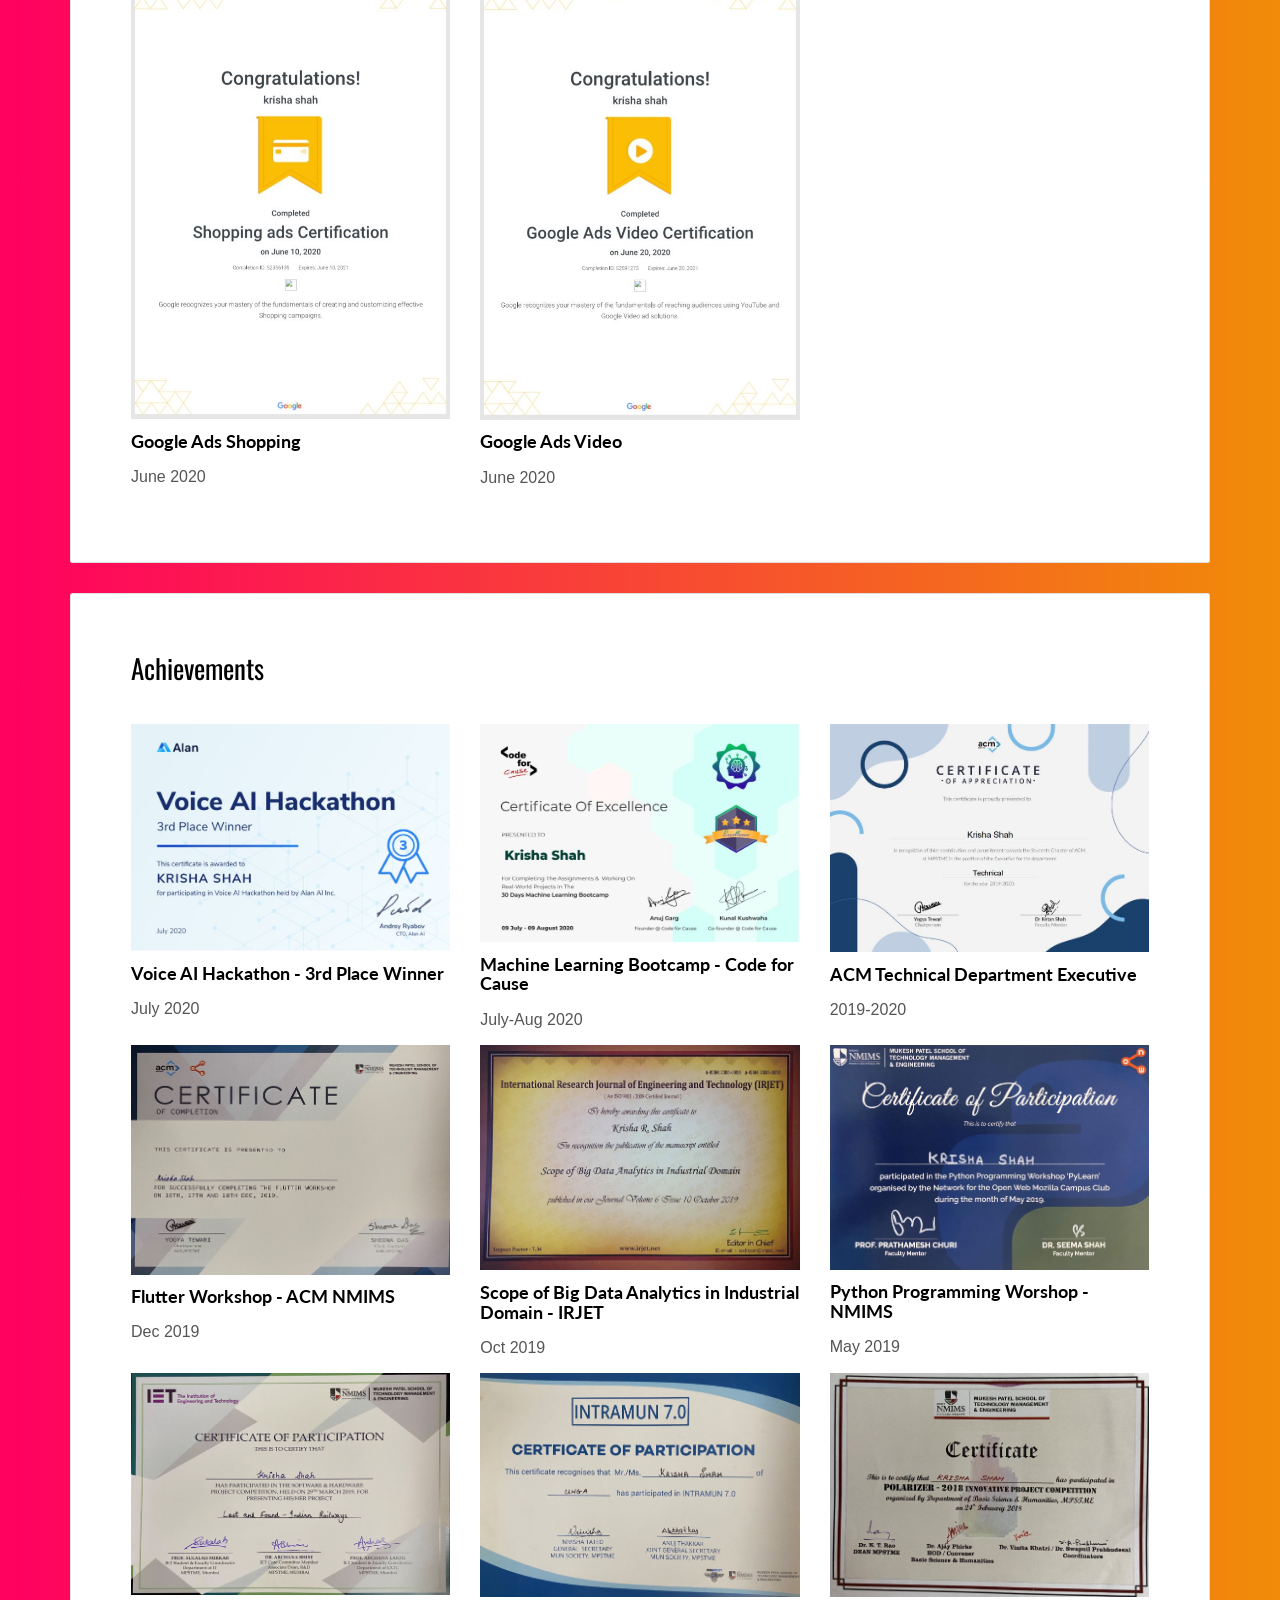
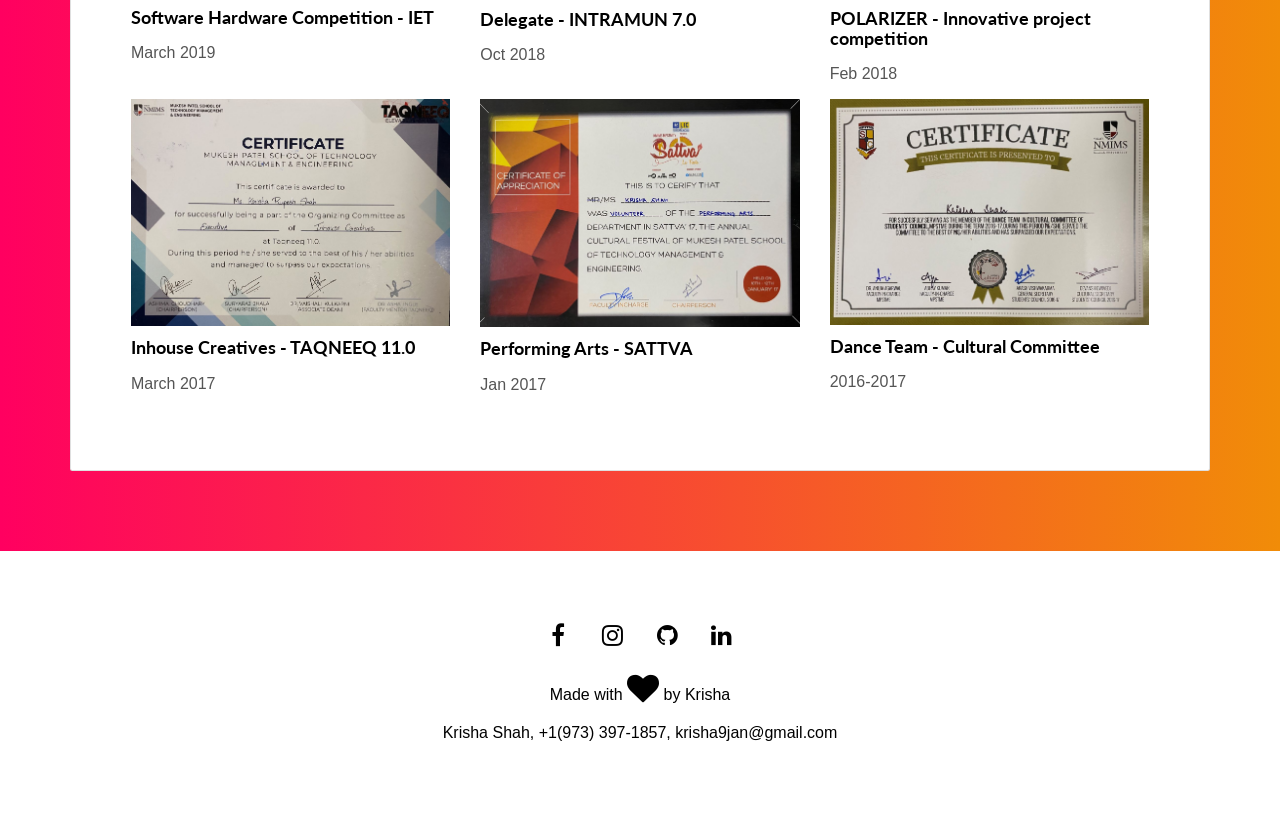
==== commit 9704d75f: "Update certificate.html" ====
--- a/certificate.html
+++ b/certificate.html
@@ -247,7 +247,7 @@
             <span class="fa fa-heart fa-2x animated pulse"></span> by Krisha
           </p>
           <p class="copyright">
-            Krisha Shah, 9892625204, krisha9jan@gmail.com
+            Krisha Shah, +1(973) 397-1857, krisha9jan@gmail.com
           </p>
   </div>
 </section>
